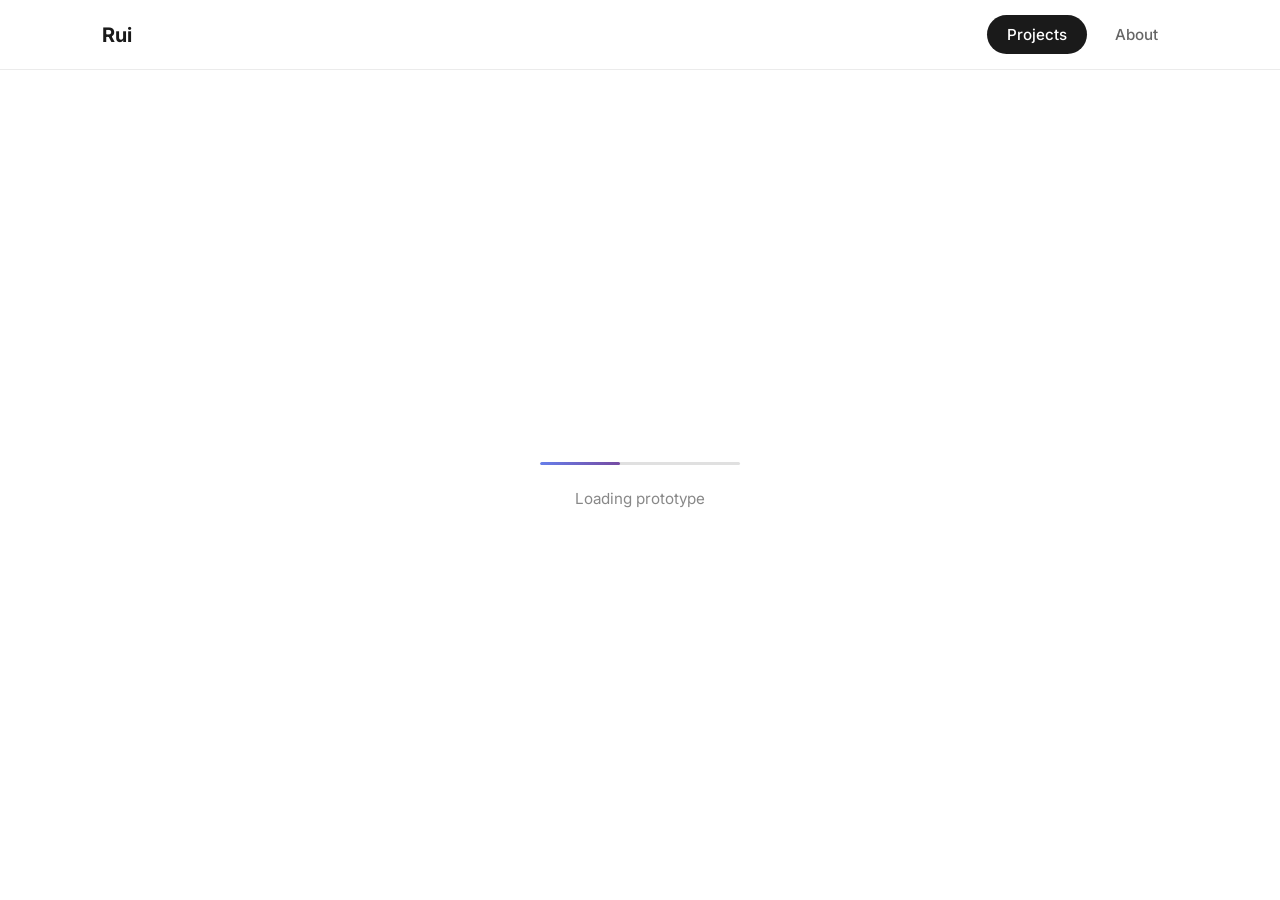
==== audience-builder/index.html @ 24d7c5f0 "Fix black block and restore progress bar on Figma pages - Set content-area to start at top: 70px (be" ====
<!DOCTYPE html>
<html lang="en">
<head>
    <meta charset="UTF-8">
    <meta name="viewport" content="width=device-width, initial-scale=1.0">
    <title>Audience Builder | Rui - Product Designer</title>
    <link rel="icon" type="image/svg+xml" href="../favicon.svg">
    <link href="https://fonts.googleapis.com/css2?family=Inter:wght@300;400;500;600;700&family=Poppins:wght@400;500;600;700&display=swap" rel="stylesheet">
    <style>
        * {
            margin: 0;
            padding: 0;
            box-sizing: border-box;
        }

        html, body {
            height: 100%;
            overflow: hidden;
            font-family: 'Inter', -apple-system, BlinkMacSystemFont, sans-serif;
            background: #f8f9fa;
        }

        /* Navigation */
        .nav {
            position: fixed;
            top: 0;
            left: 0;
            right: 0;
            height: 70px;
            display: flex;
            justify-content: space-between;
            align-items: center;
            padding: 0 8%;
            z-index: 9999;
            background: #fff;
            border-bottom: 1px solid rgba(0, 0, 0, 0.08);
        }

        .nav-logo {
            font-size: 1.25rem;
            font-weight: 700;
            color: #1a1a1a;
            text-decoration: none;
        }

        .nav-logo:hover {
            color: #667eea;
        }

        .nav-links {
            display: flex;
            gap: 8px;
        }

        .nav-link {
            font-size: 0.95rem;
            font-weight: 500;
            color: #666;
            padding: 10px 20px;
            border-radius: 24px;
            text-decoration: none;
        }

        .nav-link:hover {
            color: #667eea;
            background: rgba(102, 126, 234, 0.1);
        }

        .nav-link.active {
            color: white;
            background: #1a1a1a;
        }

        /* Main content area */
        .content-area {
            position: fixed;
            top: 70px;
            left: 0;
            right: 0;
            bottom: 0;
        }

        /* Loader */
        #loader {
            position: absolute;
            top: 0;
            left: 0;
            right: 0;
            bottom: 0;
            background: #fff;
            display: flex;
            flex-direction: column;
            align-items: center;
            justify-content: center;
            gap: 24px;
            z-index: 1000;
        }

        /* Progress bar loader */
        .progress-container {
            width: 200px;
            height: 3px;
            background: #e0e0e0;
            border-radius: 3px;
            overflow: hidden;
        }

        .progress-bar {
            width: 40%;
            height: 100%;
            background: linear-gradient(90deg, #667eea 0%, #764ba2 100%);
            border-radius: 3px;
            animation: progressMove 1.5s ease-in-out infinite;
        }

        @keyframes progressMove {
            0% {
                transform: translateX(-100%);
            }
            50% {
                transform: translateX(150%);
            }
            100% {
                transform: translateX(400%);
            }
        }

        .loader-text {
            font-size: 0.95rem;
            color: #888;
            font-weight: 400;
        }

        /* Iframe - positioned from top to show through glass nav */
        #figmaFrame {
            position: relative;
            width: 100%;
            height: calc(100% + 150px);
            border: none;
            display: none;
            z-index: 1;
        }

        .content-area {
            overflow: hidden;
        }

        #figmaFrame.loaded {
            display: block;
        }
    </style>
</head>
<body>

    <nav class="nav">
        <a href="../" class="nav-logo">Rui</a>
        <div class="nav-links">
            <a href="../#projects" class="nav-link active">Projects</a>
            <a href="../about.html" class="nav-link">About</a>
        </div>
    </nav>

    <div class="content-area">
        <div id="loader">
            <div class="progress-container">
                <div class="progress-bar"></div>
            </div>
            <p class="loader-text">Loading prototype</p>
        </div>
        <iframe
            id="figmaFrame"
            src="https://www.figma.com/embed?embed_host=share&url=https%3A%2F%2Fwww.figma.com%2Fproto%2FBpvuWFHbCrGnnuUQVpnoPl%2FRui-s-projects%3Fpage-id%3D0%253A1%26node-id%3D1-1067%26viewport%3D265%252C211%252C0.35%26t%3DU31zxR1IPv5orQoc-1%26scaling%3Dscale-down-width%26content-scaling%3Dfixed%26hide-ui%3D1"
            allowfullscreen>
        </iframe>
    </div>

    <script>
        var iframe = document.getElementById('figmaFrame');
        var loader = document.getElementById('loader');
        var loaderText = document.querySelector('.loader-text');

        // Show iframe immediately (behind loader) so it can load
        iframe.style.display = 'block';
        iframe.style.opacity = '0';

        iframe.onload = function() {
            console.log('Figma iframe loaded');
            setTimeout(function() {
                loader.style.display = 'none';
                iframe.style.opacity = '1';
            }, 2000);
        };

        // Fallback: if not loaded after 15 seconds, show anyway
        setTimeout(function() {
            if (loader.style.display !== 'none') {
                loaderText.textContent = 'Still loading...';
            }
        }, 5000);

        setTimeout(function() {
            if (loader.style.display !== 'none') {
                console.log('Fallback: showing iframe after timeout');
                loader.style.display = 'none';
                iframe.style.opacity = '1';
            }
        }, 15000);
    </script>

</body>
</html>
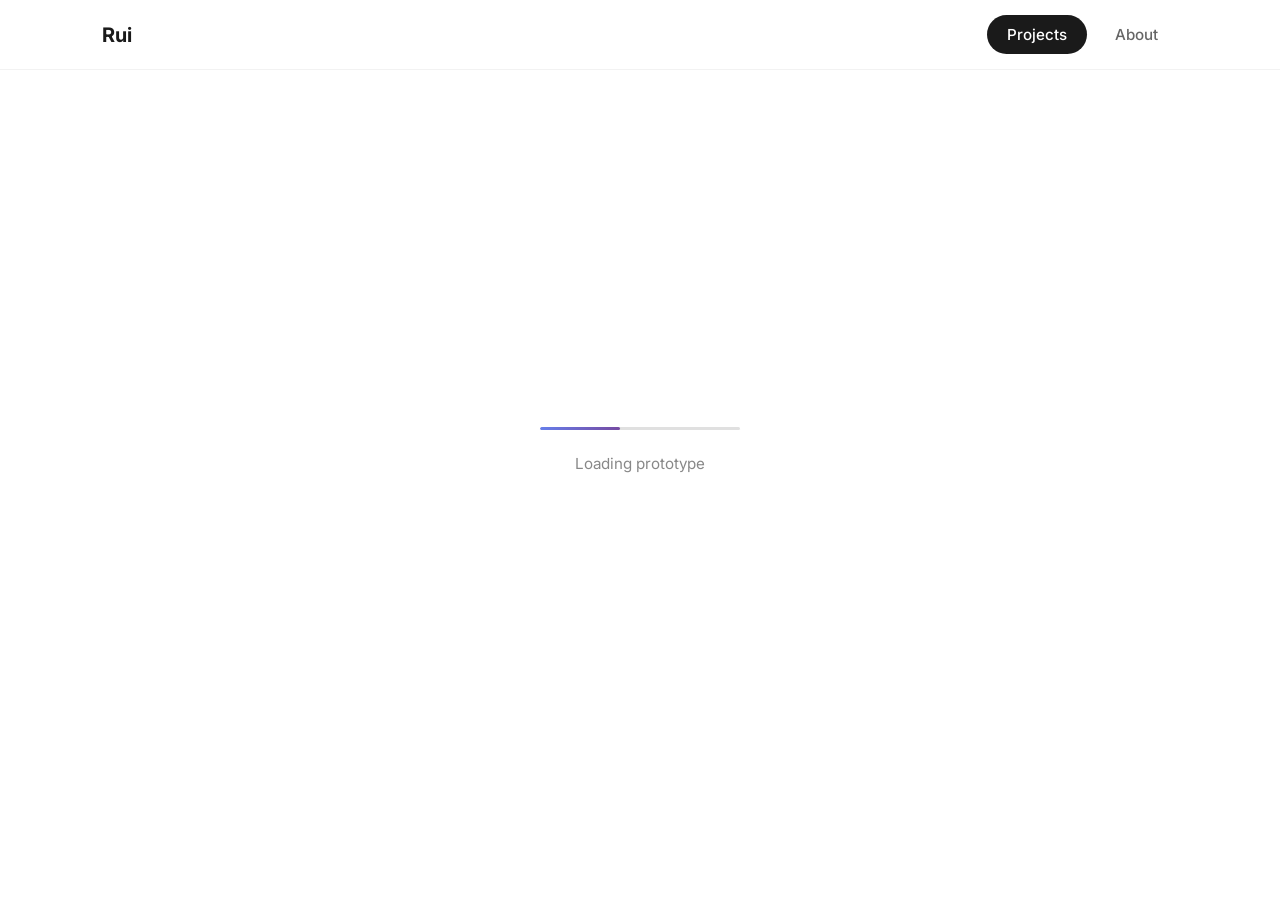
==== commit d1d03708: "Add Apple-style glass effect to Figma embed pages" ====
--- a/audience-builder/index.html
+++ b/audience-builder/index.html
@@ -32,8 +32,10 @@
             align-items: center;
             padding: 0 8%;
             z-index: 9999;
-            background: #fff;
-            border-bottom: 1px solid rgba(0, 0, 0, 0.08);
+            background: rgba(255, 255, 255, 0.72);
+            backdrop-filter: blur(40px) saturate(200%);
+            -webkit-backdrop-filter: blur(40px) saturate(200%);
+            border-bottom: 1px solid rgba(0, 0, 0, 0.05);
         }
 
         .nav-logo {
@@ -74,10 +76,11 @@
         /* Main content area */
         .content-area {
             position: fixed;
-            top: 70px;
+            top: 0;
             left: 0;
             right: 0;
             bottom: 0;
+            padding-top: 70px;
         }
 
         /* Loader */
@@ -131,11 +134,13 @@
             font-weight: 400;
         }
 
-        /* Iframe - positioned from top to show through glass nav */
+        /* Iframe - positioned to extend behind glass nav */
         #figmaFrame {
-            position: relative;
+            position: absolute;
+            top: -70px;
+            left: 0;
             width: 100%;
-            height: calc(100% + 150px);
+            height: calc(100% + 70px);
             border: none;
             display: none;
             z-index: 1;
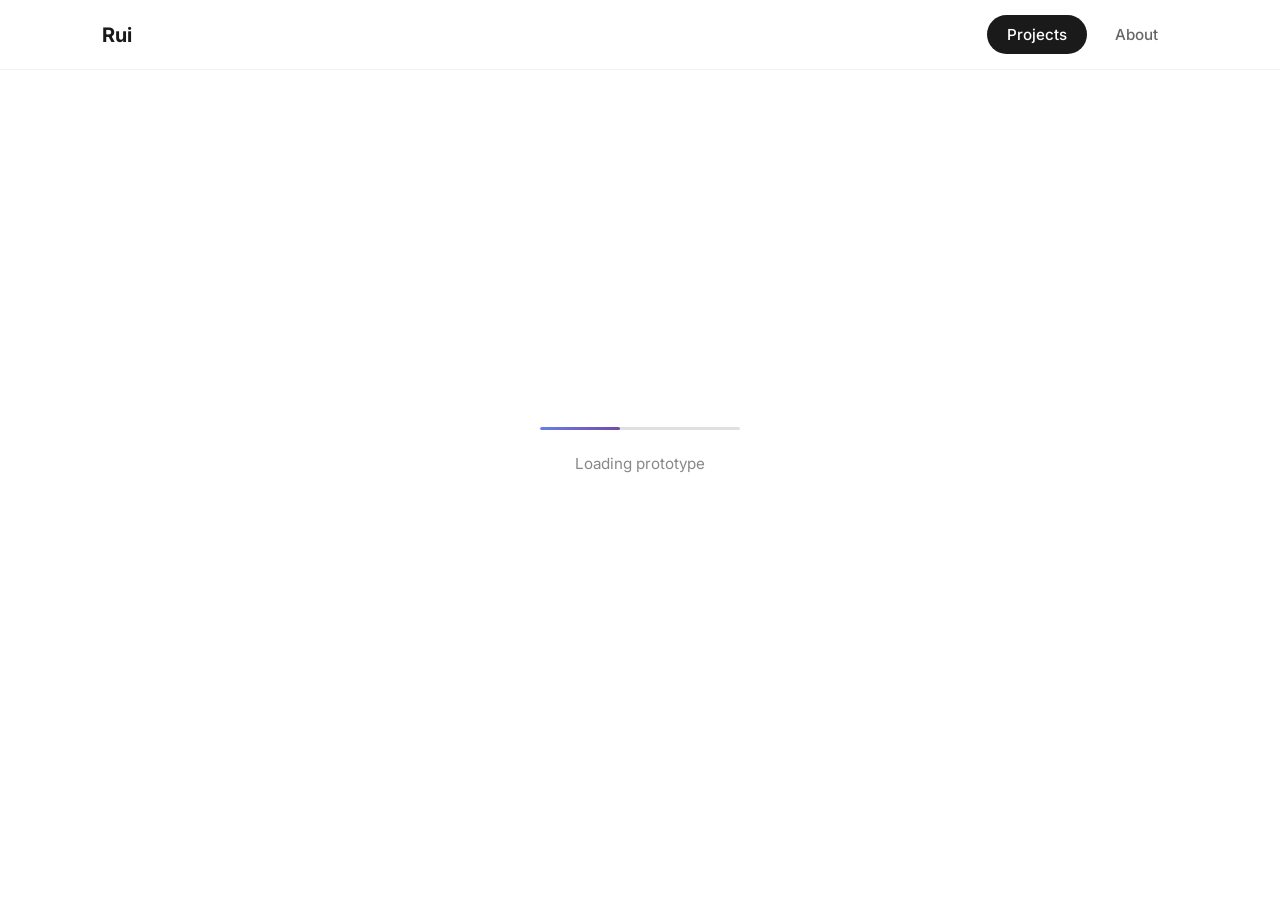
==== commit 86842ab2: "Add Google Analytics 4 tracking to all pages Added GA4 tracking code (G-1XLJQKQ6T3) to track page vi" ====
--- a/audience-builder/index.html
+++ b/audience-builder/index.html
@@ -1,6 +1,14 @@
 <!DOCTYPE html>
 <html lang="en">
 <head>
+    <!-- Google tag (gtag.js) -->
+    <script async src="https://www.googletagmanager.com/gtag/js?id=G-1XLJQKQ6T3"></script>
+    <script>
+      window.dataLayer = window.dataLayer || [];
+      function gtag(){dataLayer.push(arguments);}
+      gtag('js', new Date());
+      gtag('config', 'G-1XLJQKQ6T3');
+    </script>
     <meta charset="UTF-8">
     <meta name="viewport" content="width=device-width, initial-scale=1.0">
     <title>Audience Builder | Rui - Product Designer</title>
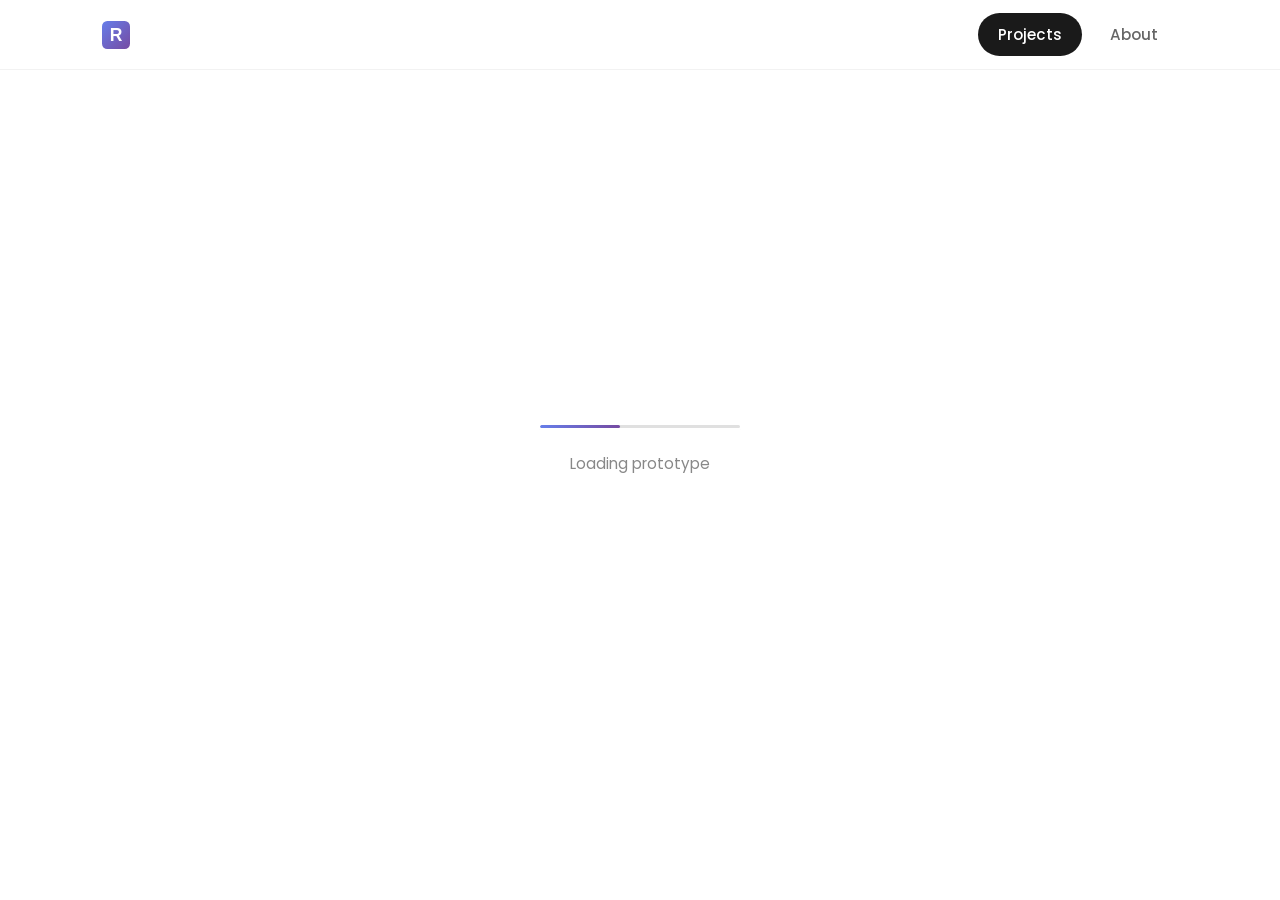
==== commit 8b42804f: "Include remaining modified files in deployment Co-Authored-By: Claude Sonnet 4.6 <noreply@anthropic." ====
--- a/audience-builder/index.html
+++ b/audience-builder/index.html
@@ -13,7 +13,7 @@
     <meta name="viewport" content="width=device-width, initial-scale=1.0">
     <title>Audience Builder | Rui - Product Designer</title>
     <link rel="icon" type="image/svg+xml" href="../favicon.svg">
-    <link href="https://fonts.googleapis.com/css2?family=Inter:wght@300;400;500;600;700&family=Poppins:wght@400;500;600;700&display=swap" rel="stylesheet">
+    <link href="https://fonts.googleapis.com/css2?family=Poppins:wght@300;400;500;600;700&display=swap" rel="stylesheet">
     <style>
         * {
             margin: 0;
@@ -21,14 +21,18 @@
             box-sizing: border-box;
         }
 
-        html, body {
+        html {
             height: 100%;
-            overflow: hidden;
-            font-family: 'Inter', -apple-system, BlinkMacSystemFont, sans-serif;
-            background: #f8f9fa;
-        }
-
-        /* Navigation */
+        }
+
+        body {
+            min-height: 100%;
+            overflow-x: hidden;
+            font-family: 'Poppins', -apple-system, BlinkMacSystemFont, sans-serif;
+            background: #333;
+        }
+
+        /* Navigation - Always glass effect */
         .nav {
             position: fixed;
             top: 0;
@@ -51,6 +55,7 @@
             font-weight: 700;
             color: #1a1a1a;
             text-decoration: none;
+            transition: color 0.3s ease;
         }
 
         .nav-logo:hover {
@@ -69,6 +74,7 @@
             padding: 10px 20px;
             border-radius: 24px;
             text-decoration: none;
+            transition: all 0.3s ease;
         }
 
         .nav-link:hover {
@@ -89,6 +95,7 @@
             right: 0;
             bottom: 0;
             padding-top: 70px;
+            overflow: hidden;
         }
 
         /* Loader */
@@ -142,31 +149,29 @@
             font-weight: 400;
         }
 
-        /* Iframe - positioned to extend behind glass nav */
+        /* Iframe - positioned below nav, extended to crop white space */
         #figmaFrame {
             position: absolute;
-            top: -70px;
+            top: 0;
             left: 0;
             width: 100%;
-            height: calc(100% + 70px);
+            height: calc(100% + 60px);
             border: none;
             display: none;
             z-index: 1;
         }
 
-        .content-area {
-            overflow: hidden;
-        }
-
         #figmaFrame.loaded {
             display: block;
         }
+
+
     </style>
 </head>
 <body>
 
     <nav class="nav">
-        <a href="../" class="nav-logo">Rui</a>
+        <a href="../" class="nav-logo"><img src="../favicon.svg" alt="Rui" style="height: 28px; width: auto; display: block;"></a>
         <div class="nav-links">
             <a href="../#projects" class="nav-link active">Projects</a>
             <a href="../about.html" class="nav-link">About</a>
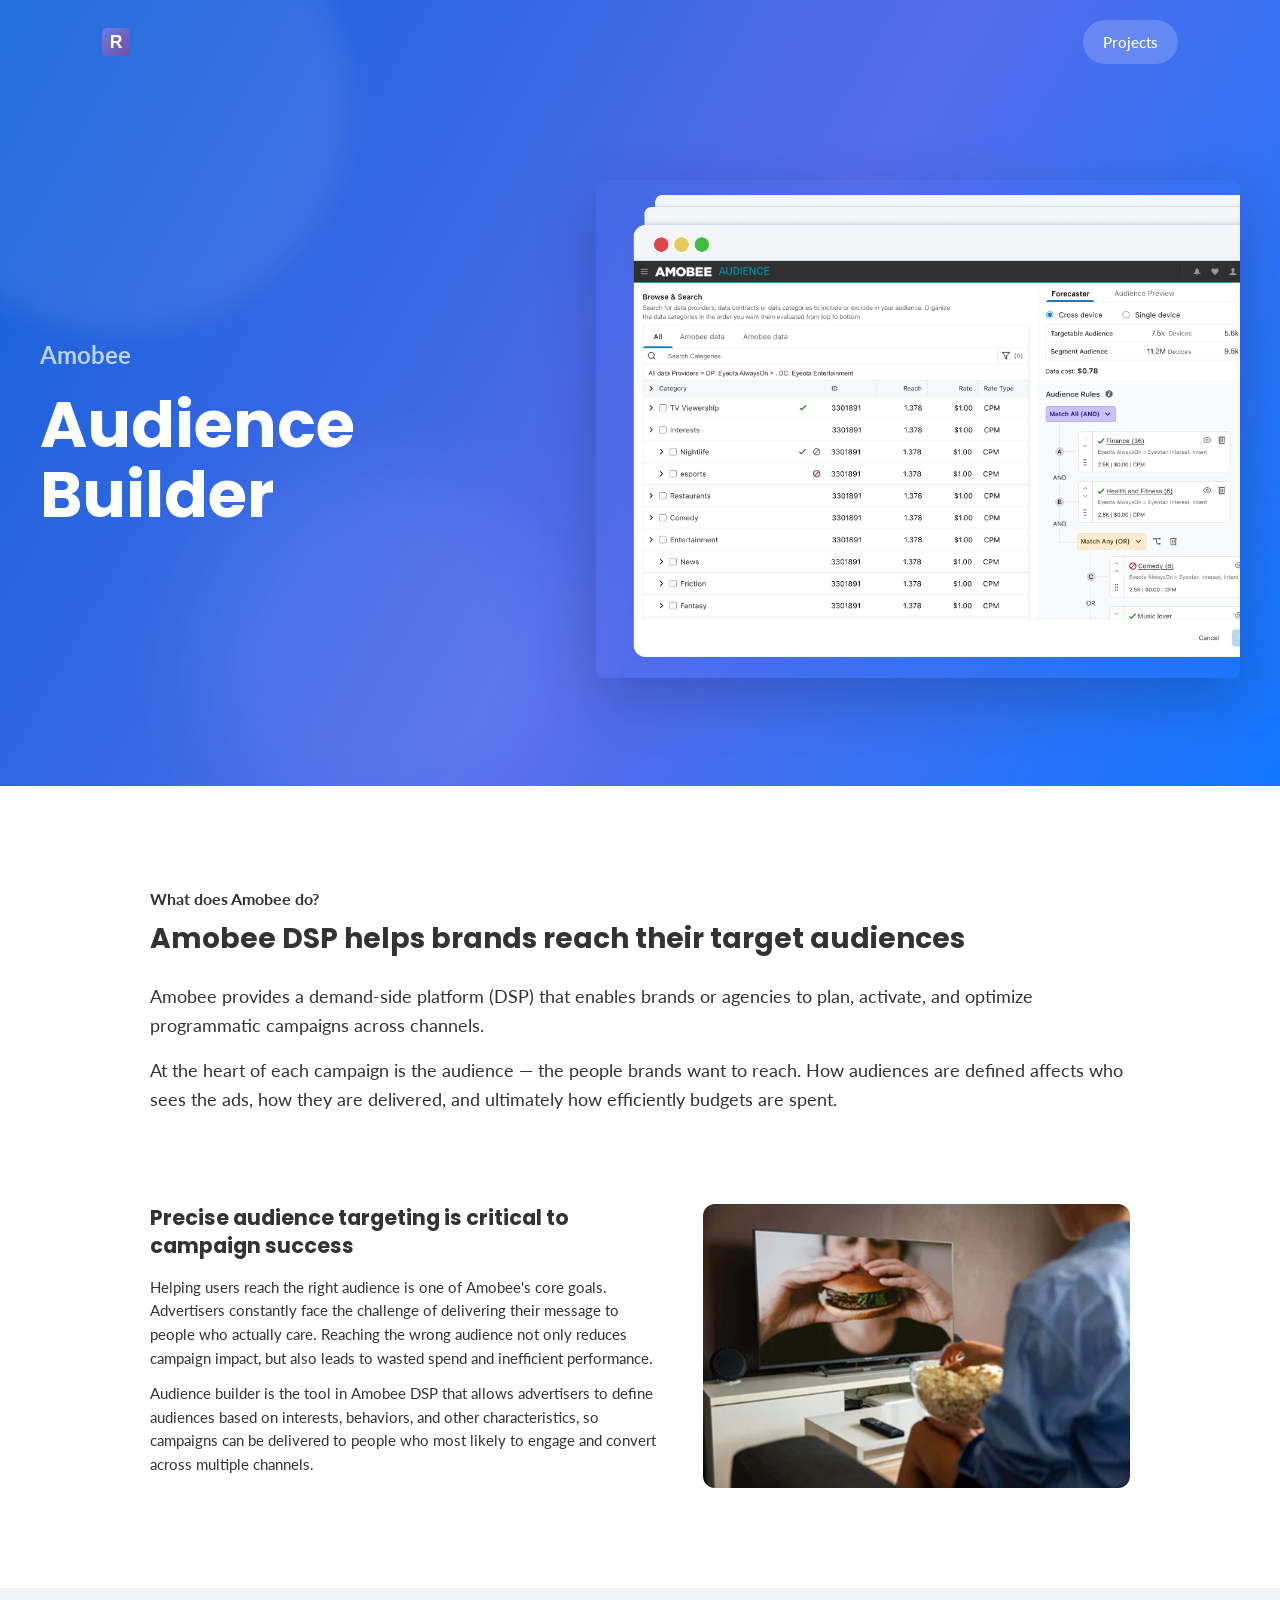
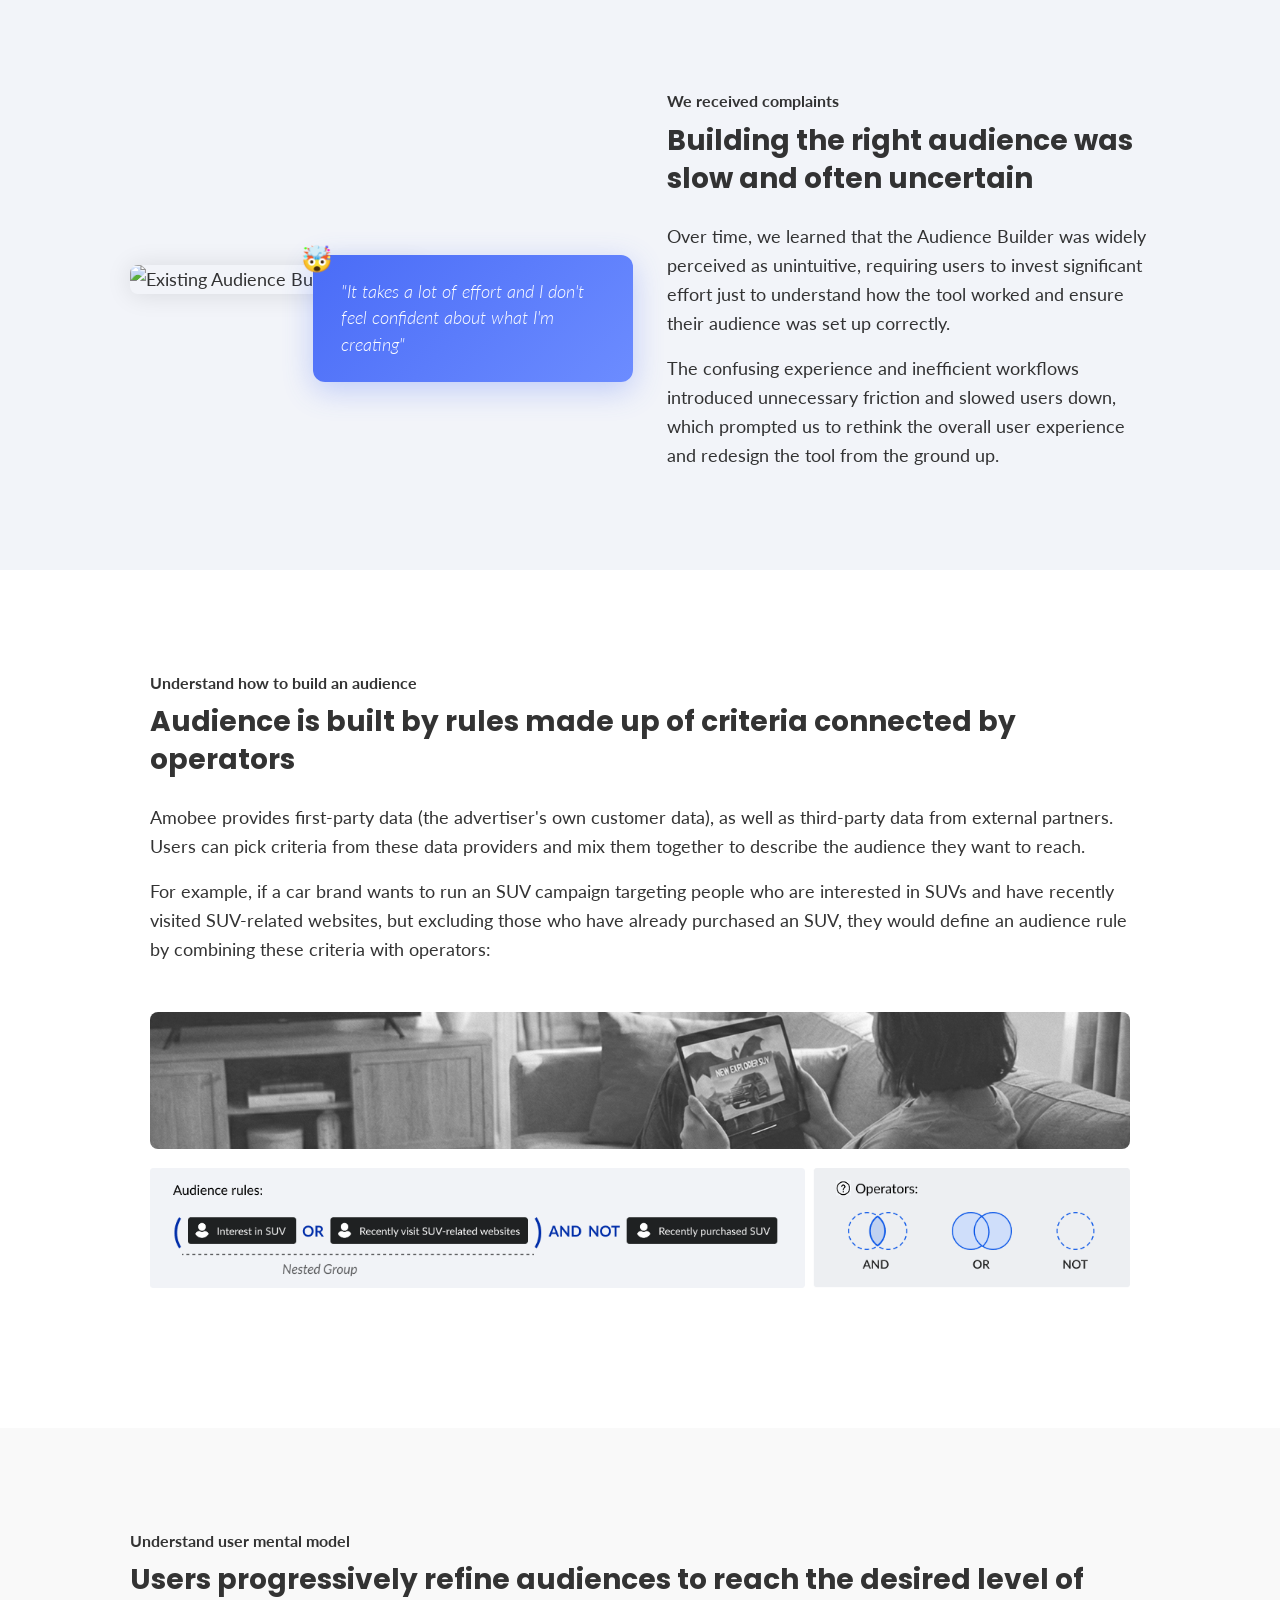
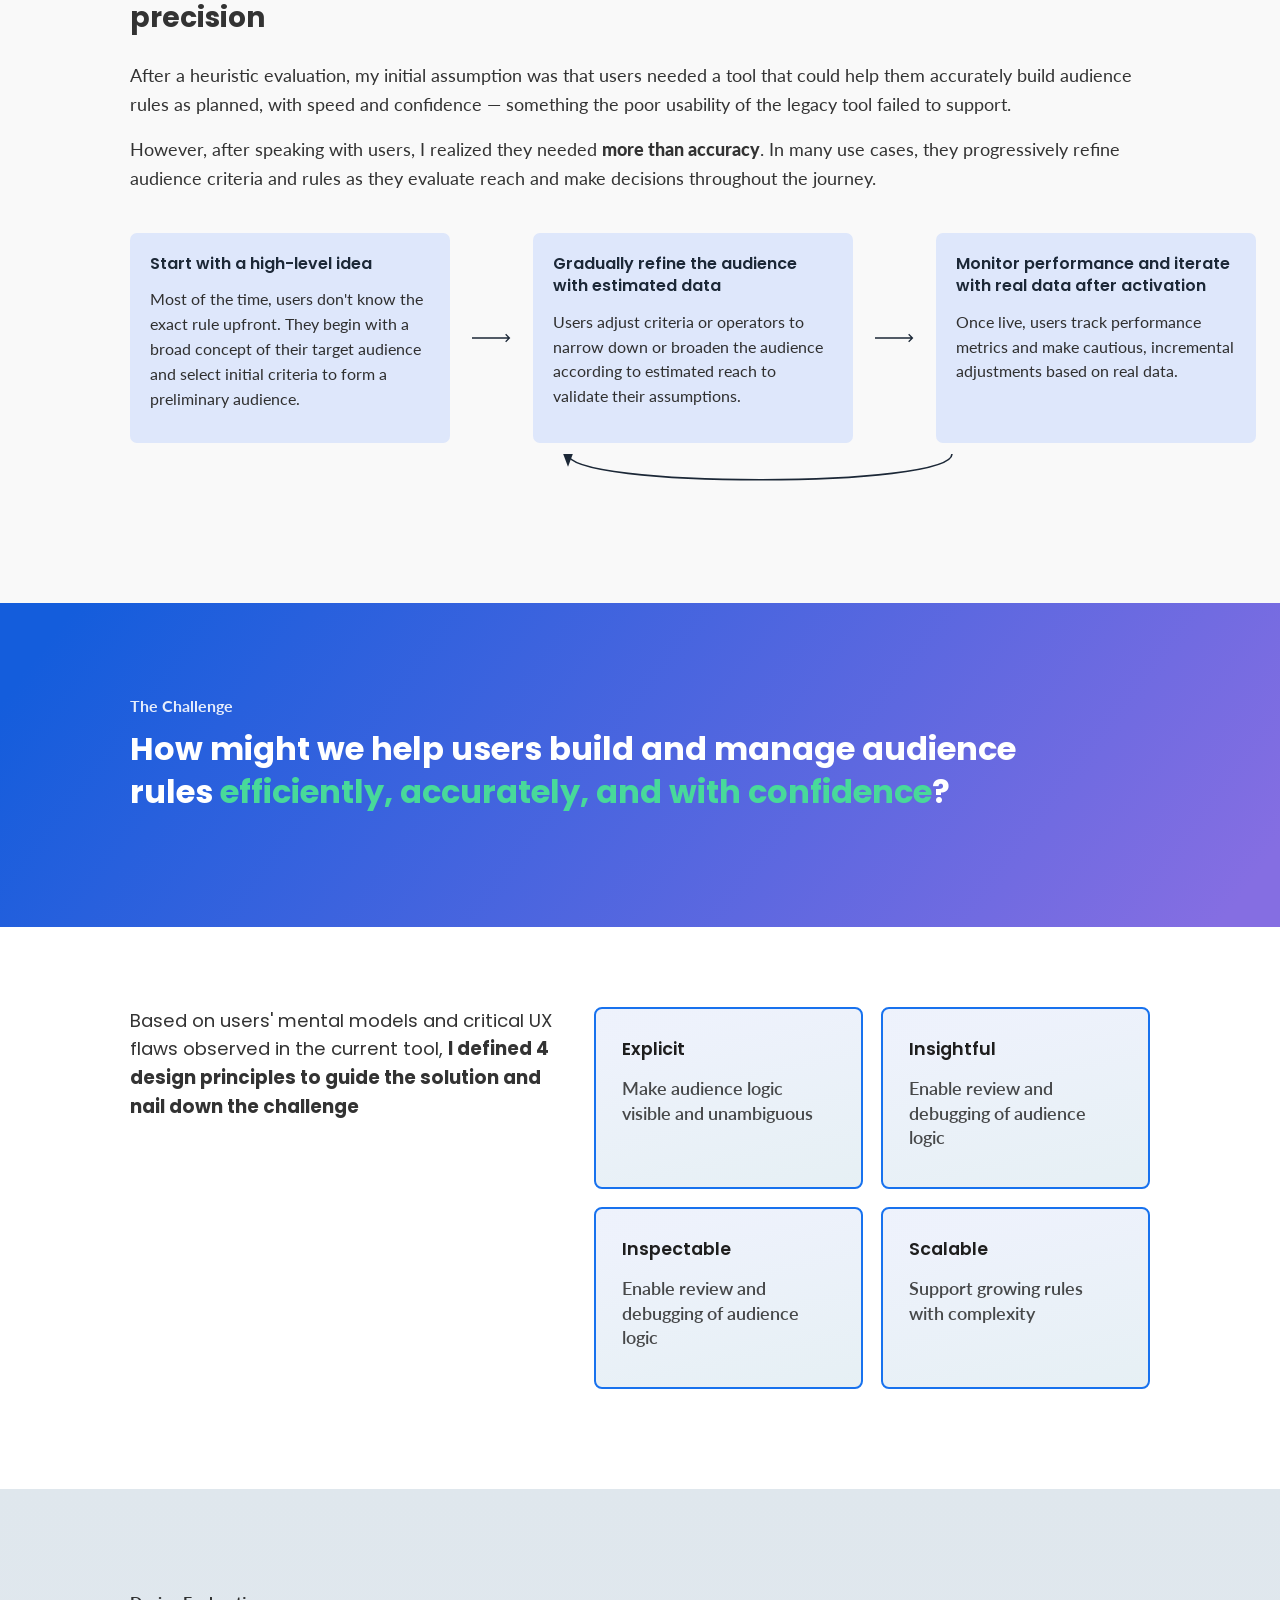
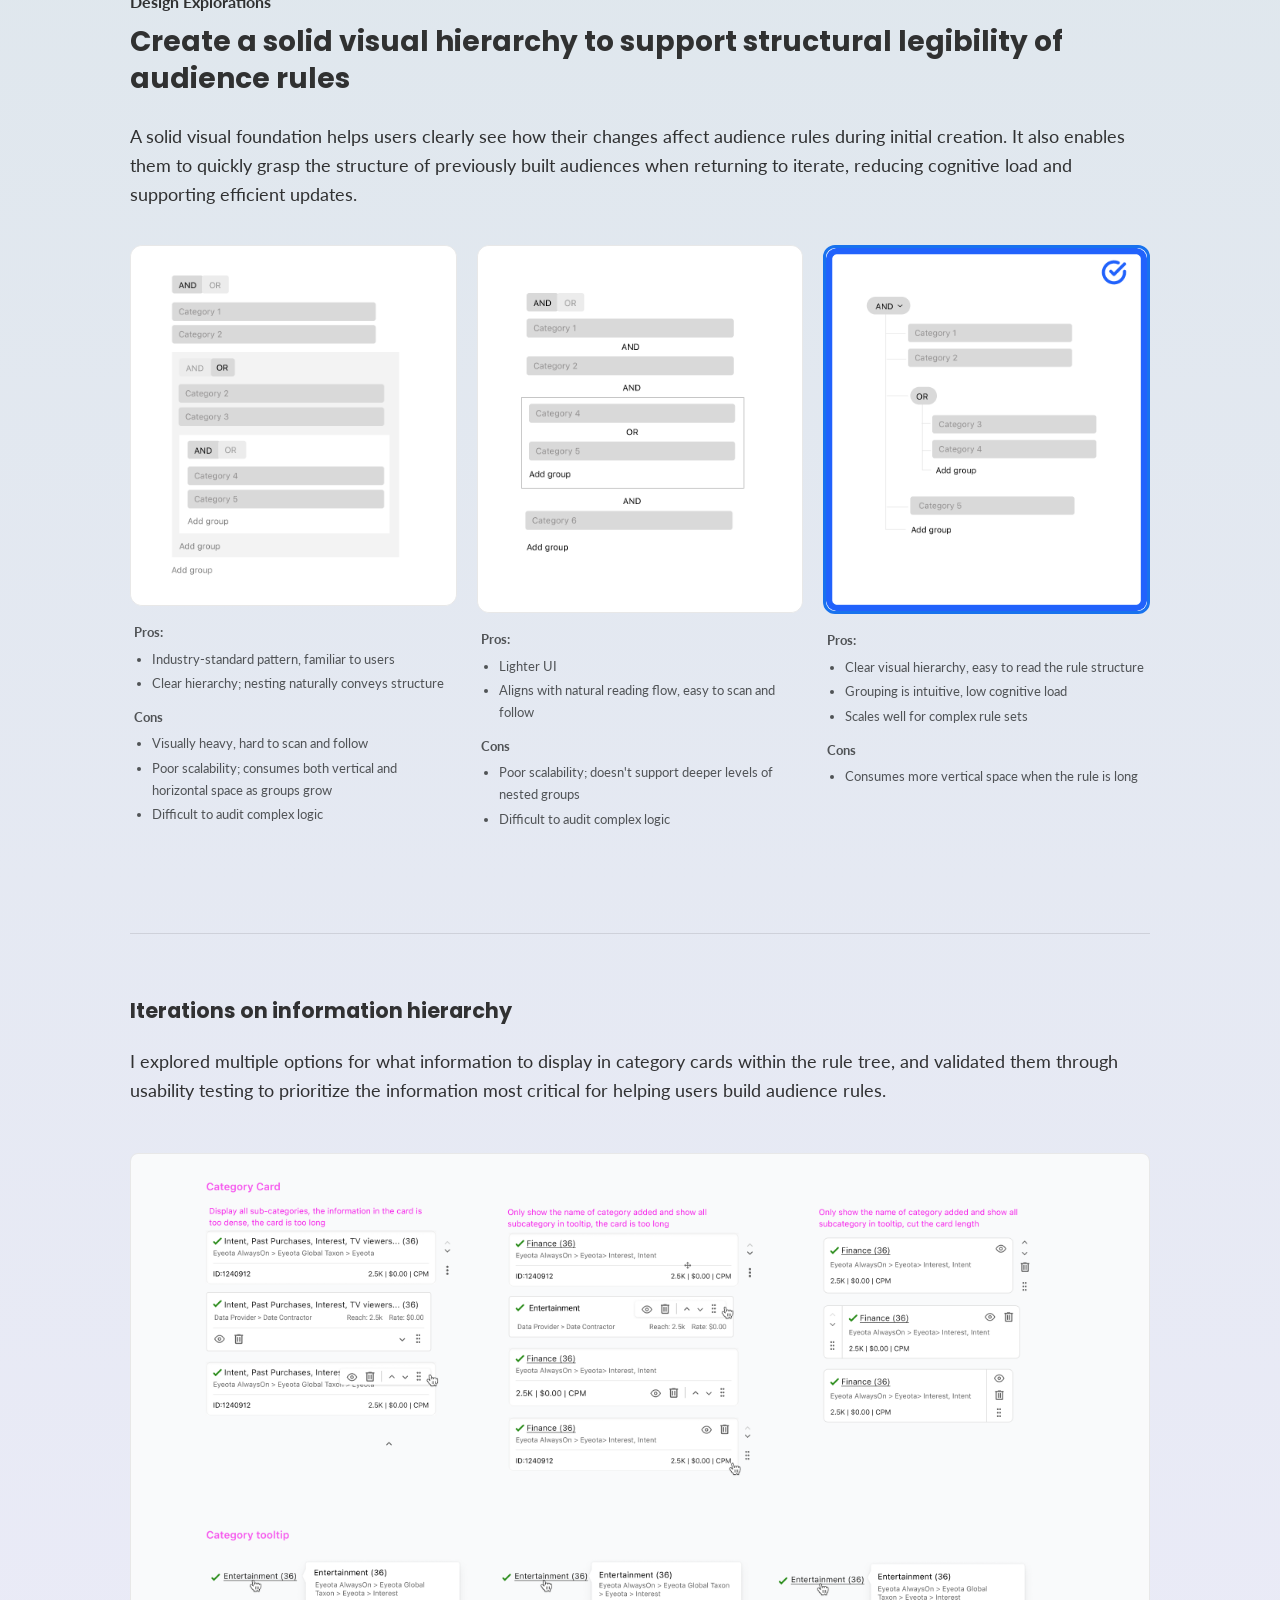
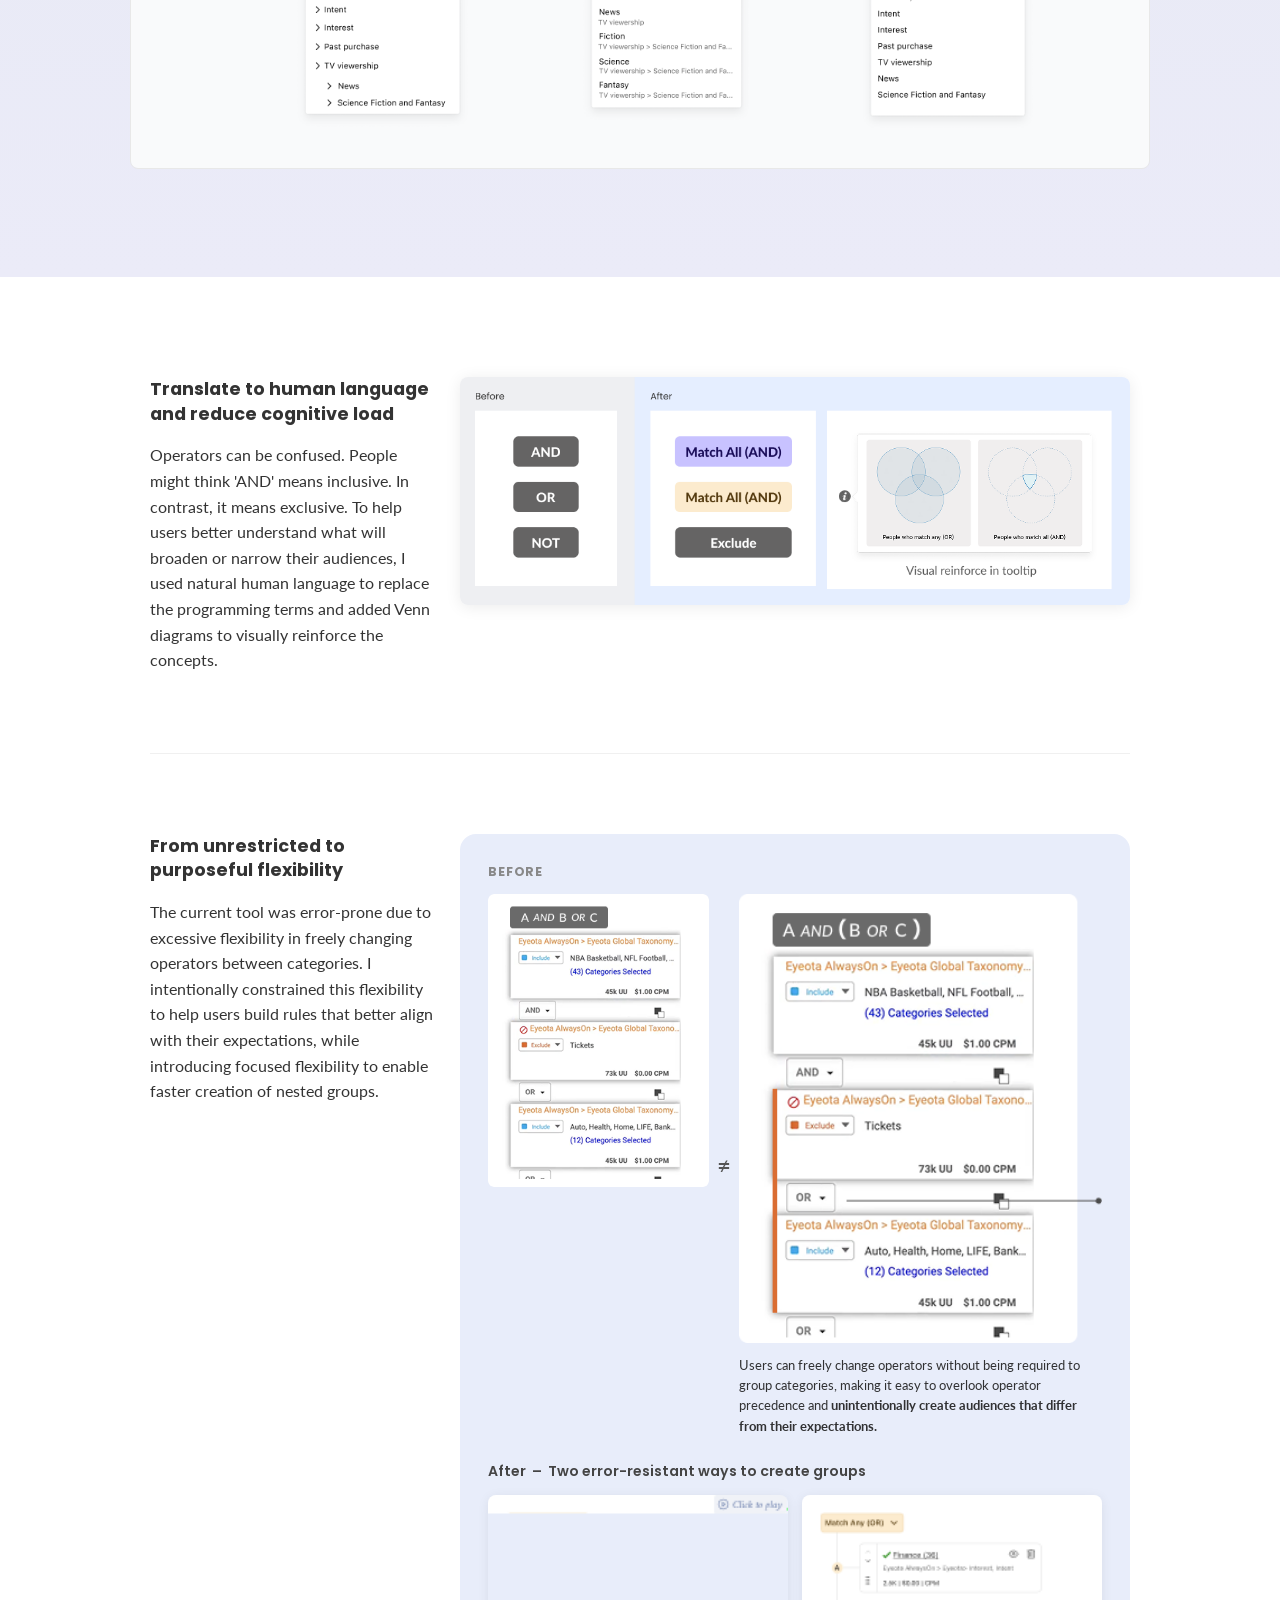
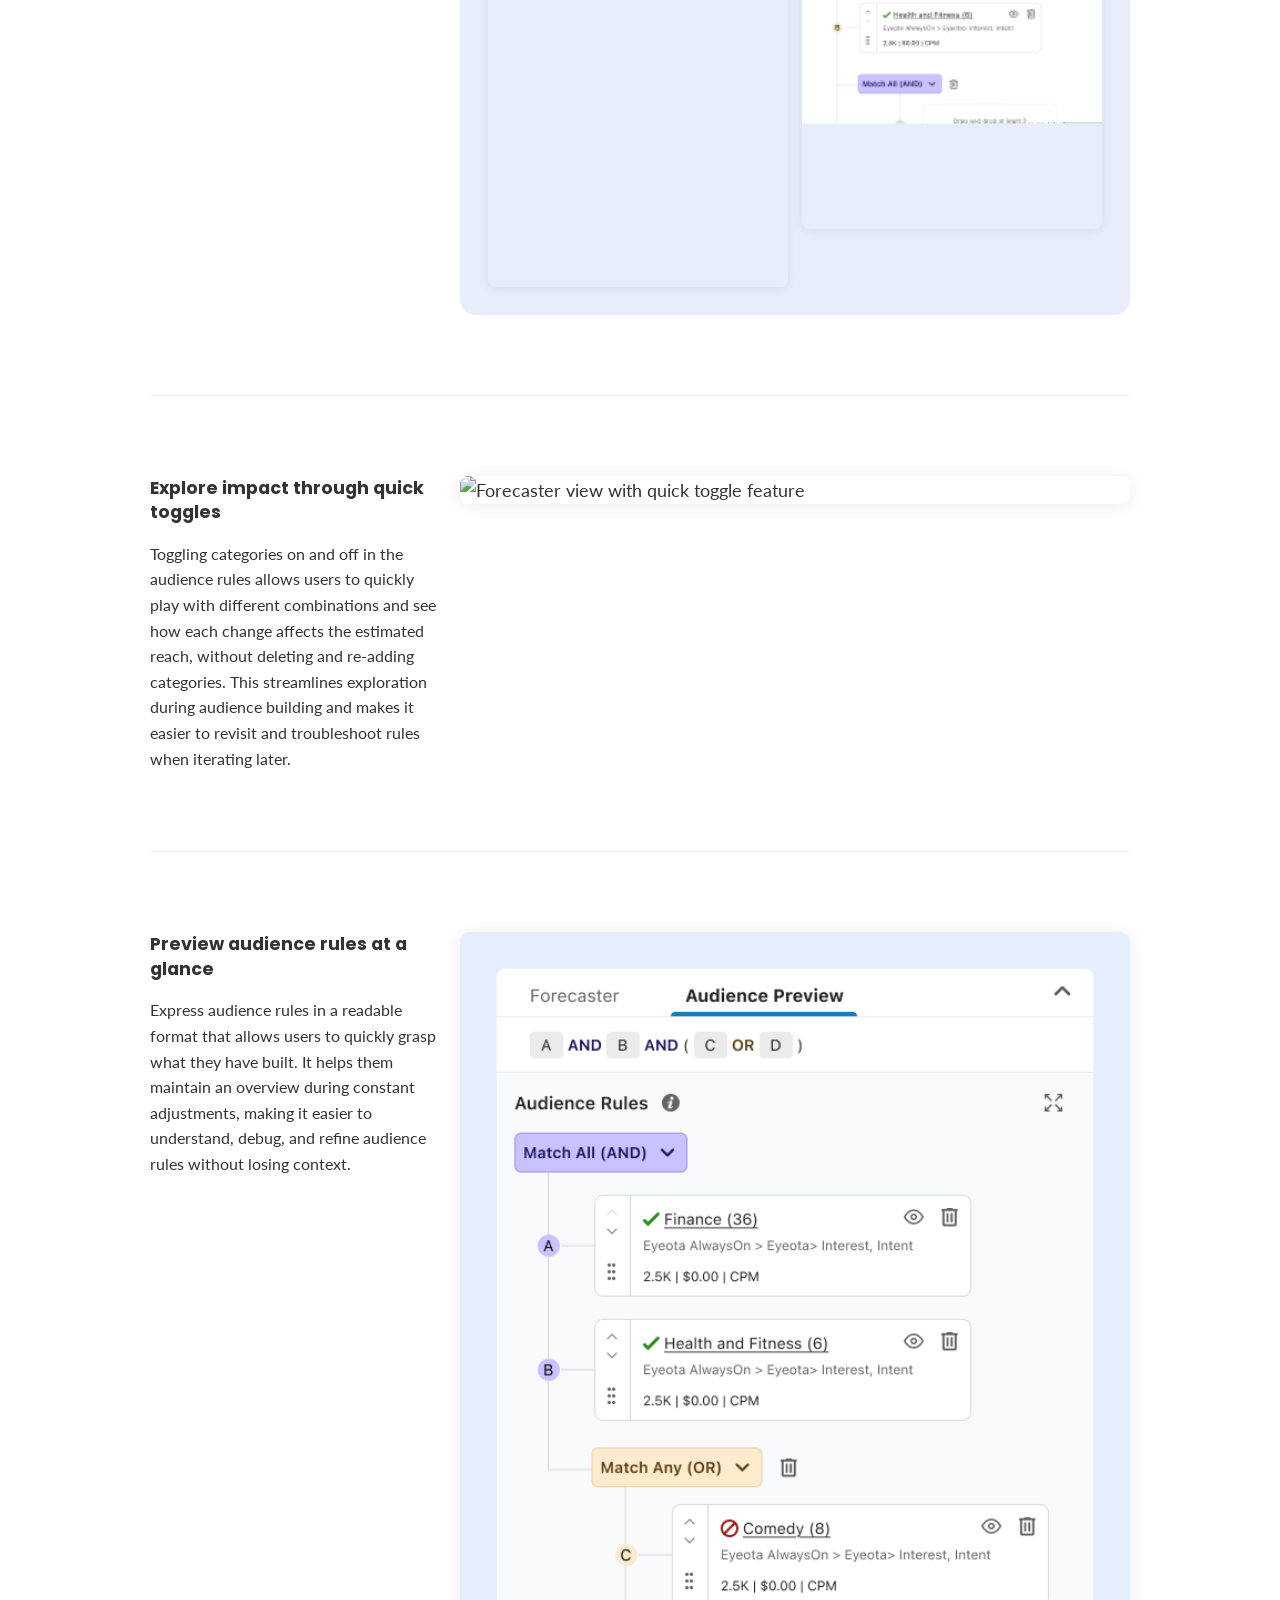
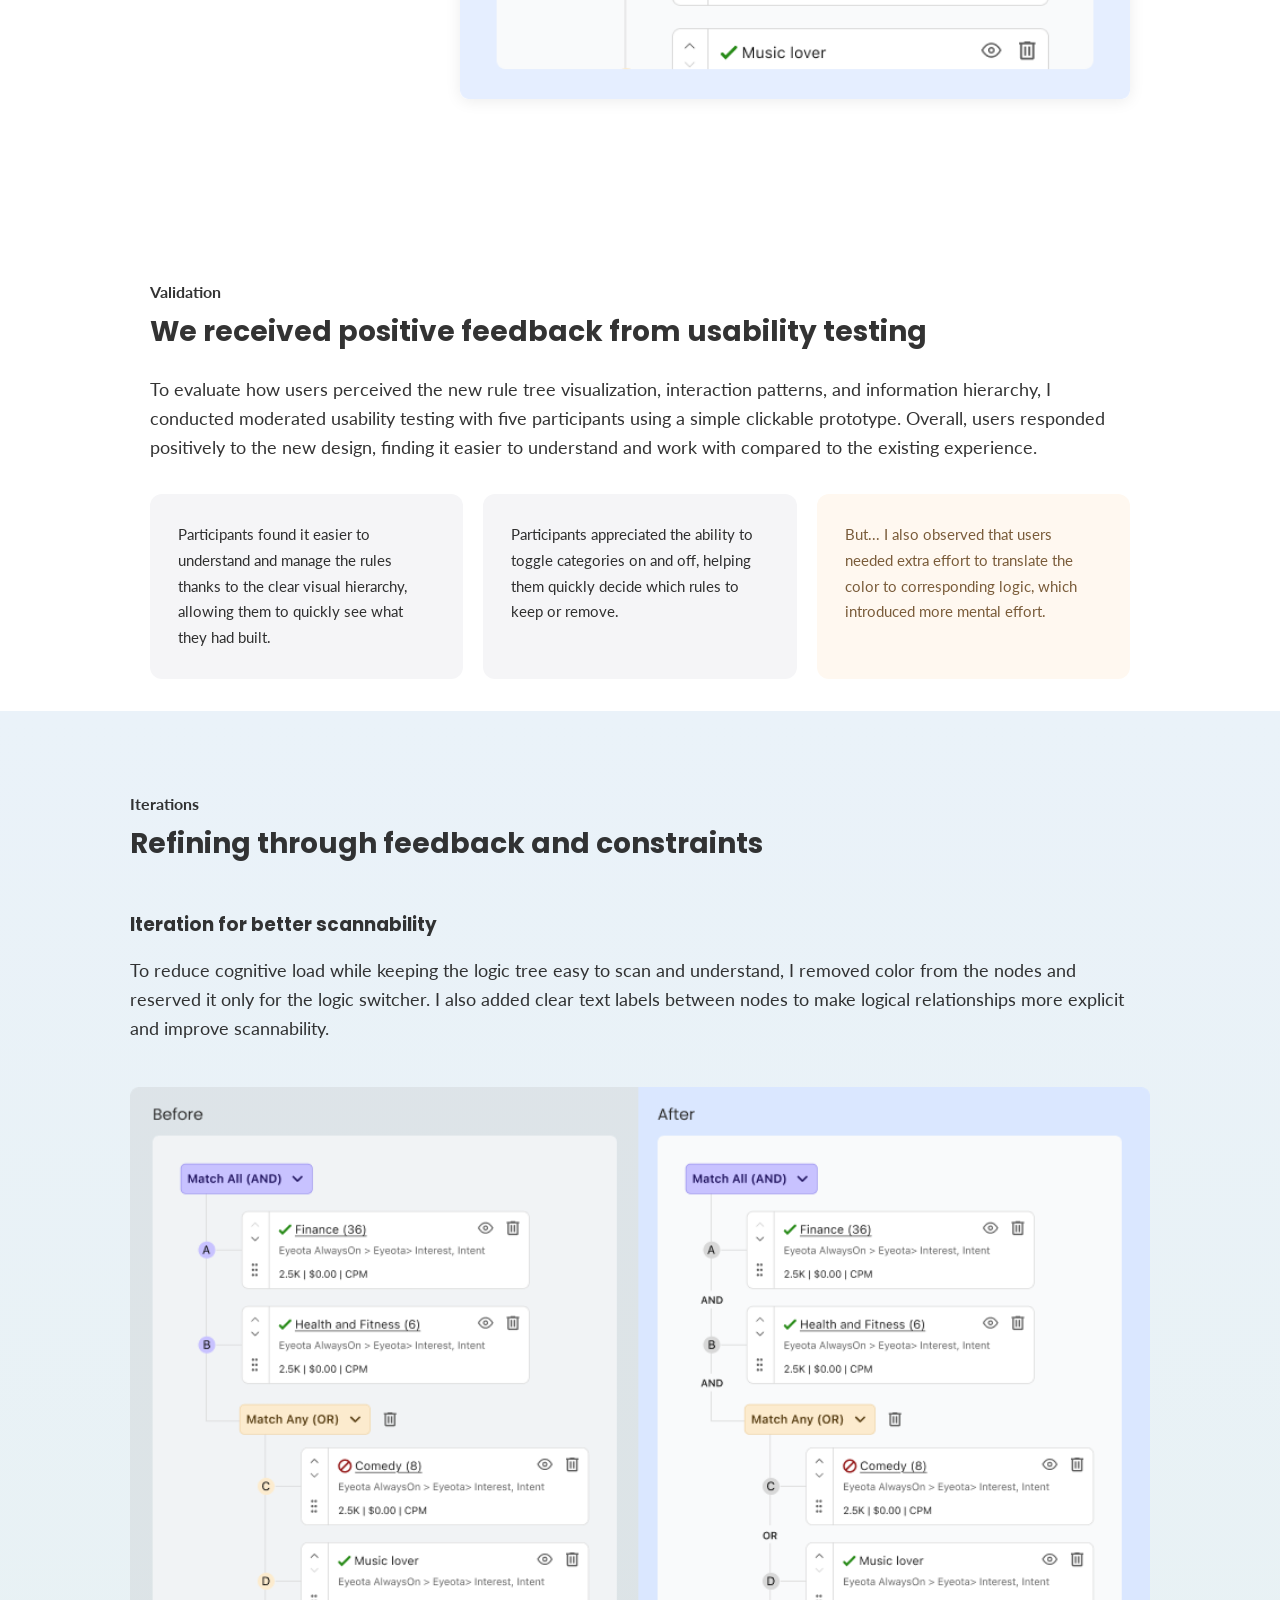
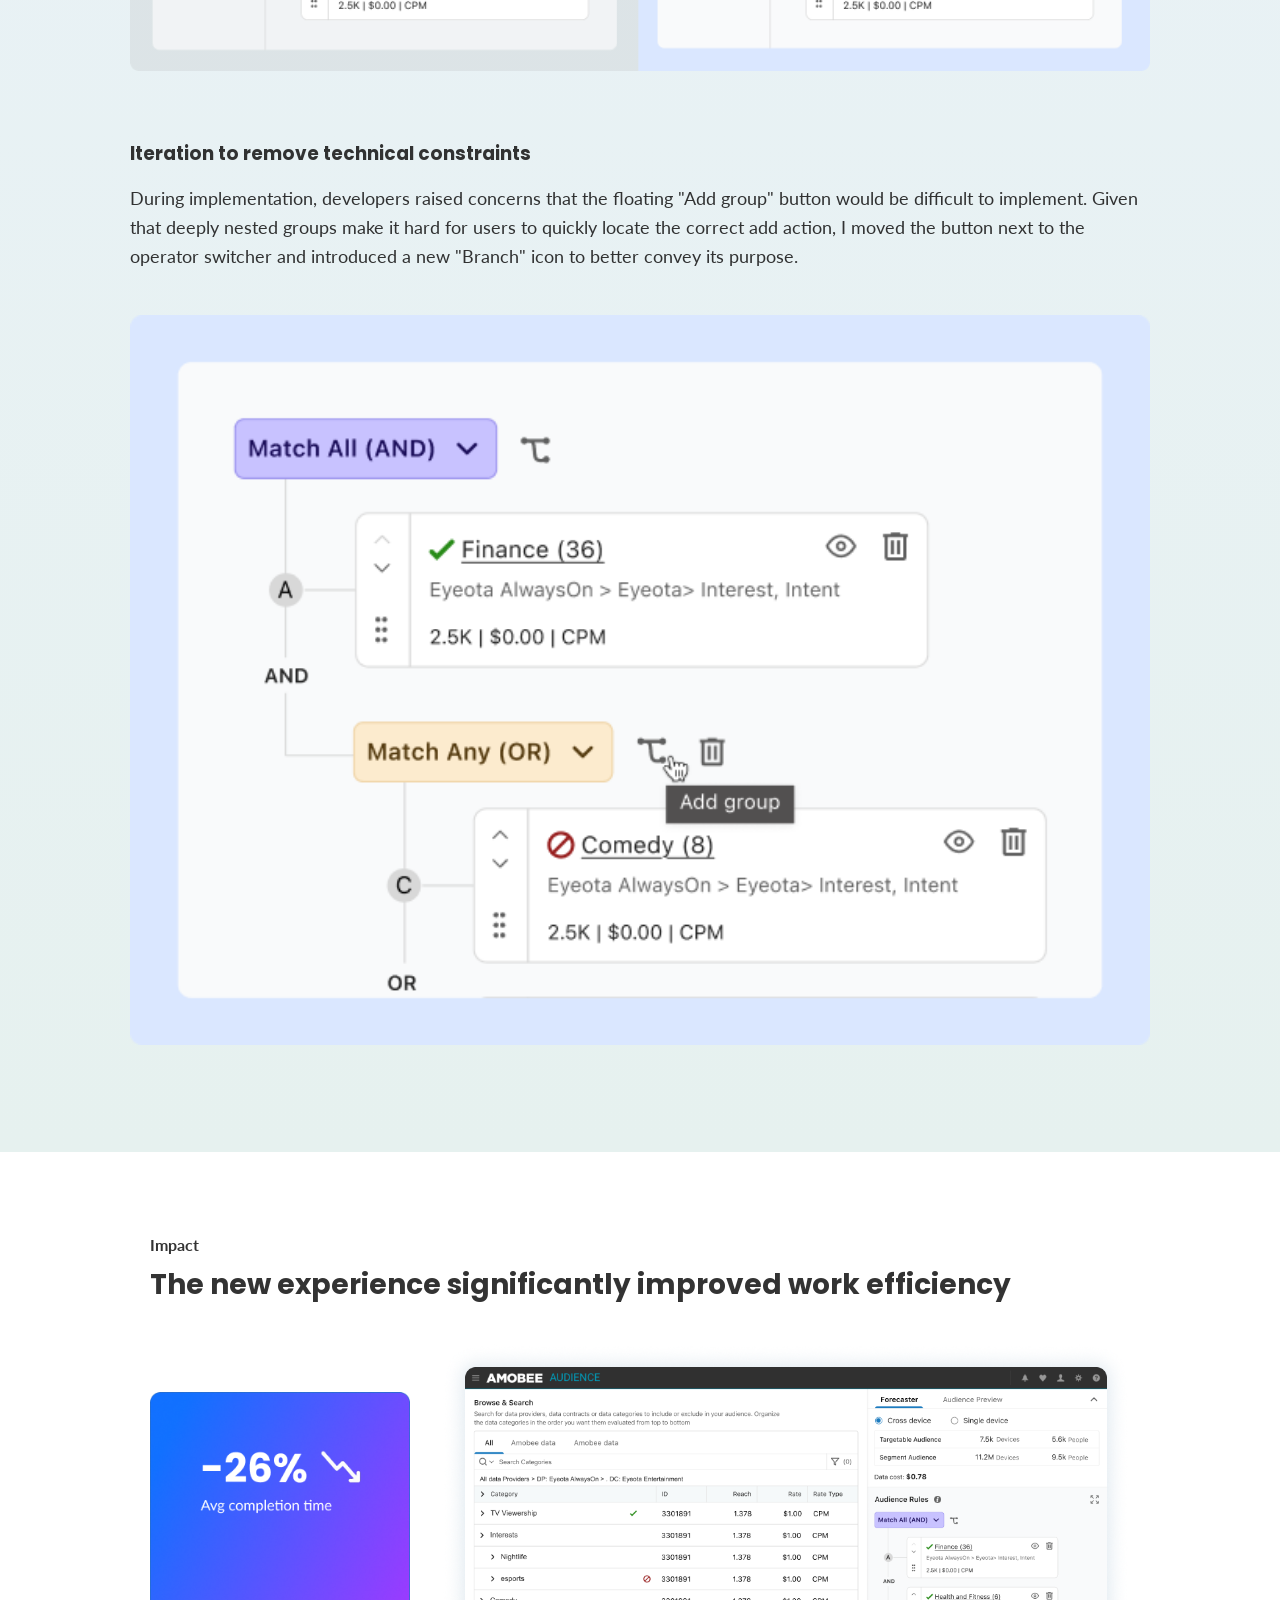
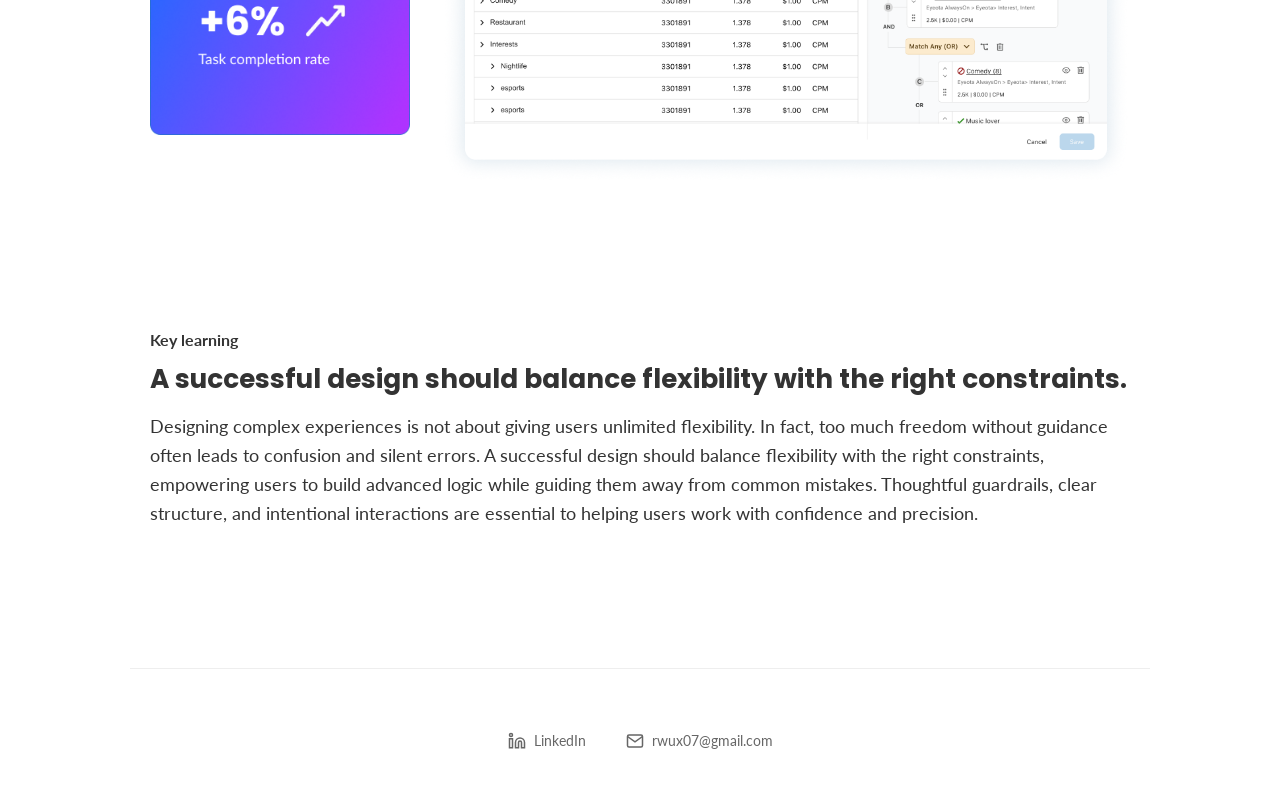
==== commit b3c17f88: "Update Audience Builder case study layout and visuals - Redesign iterations section: full-width grad" ====
--- a/audience-builder/index.html
+++ b/audience-builder/index.html
@@ -13,217 +13,1015 @@
     <meta name="viewport" content="width=device-width, initial-scale=1.0">
     <title>Audience Builder | Rui - Product Designer</title>
     <link rel="icon" type="image/svg+xml" href="../favicon.svg">
-    <link href="https://fonts.googleapis.com/css2?family=Poppins:wght@300;400;500;600;700&display=swap" rel="stylesheet">
+    <link href="https://fonts.googleapis.com/css2?family=Poppins:wght@300;400;500;600;700&family=Lato:ital,wght@0,300;0,400;0,700;0,900;1,300;1,400&display=swap" rel="stylesheet">
     <style>
-        * {
-            margin: 0;
-            padding: 0;
-            box-sizing: border-box;
-        }
-
-        html {
-            height: 100%;
-        }
+        :root {
+            --text-color: rgba(26,26,26,0.89);
+            --text-secondary: #2f2f2f;
+            --text-light: #999;
+            --accent-color: #1872ee;
+            --accent-bg: #dee7fb;
+            --max-width: 1060px;
+        }
+
+        * { margin: 0; padding: 0; box-sizing: border-box; }
 
         body {
-            min-height: 100%;
-            overflow-x: hidden;
-            font-family: 'Poppins', -apple-system, BlinkMacSystemFont, sans-serif;
-            background: #333;
-        }
-
-        /* Navigation - Always glass effect */
+            font-family: 'Lato', -apple-system, BlinkMacSystemFont, sans-serif;
+            line-height: 1.6;
+            color: var(--text-color);
+            background: #fff;
+            font-size: 18px;
+        }
+
+        /* Nav */
         .nav {
             position: fixed;
-            top: 0;
-            left: 0;
-            right: 0;
-            height: 70px;
+            top: 0; left: 0; right: 0;
             display: flex;
             justify-content: space-between;
             align-items: center;
-            padding: 0 8%;
+            padding: 20px 8%;
             z-index: 9999;
-            background: rgba(255, 255, 255, 0.72);
+            transition: all 0.3s ease;
+        }
+        .nav.scrolled {
+            background: rgba(255,255,255,0.72);
             backdrop-filter: blur(40px) saturate(200%);
             -webkit-backdrop-filter: blur(40px) saturate(200%);
-            border-bottom: 1px solid rgba(0, 0, 0, 0.05);
-        }
-
-        .nav-logo {
-            font-size: 1.25rem;
+            border-bottom: 1px solid rgba(0,0,0,0.05);
+        }
+        .nav-logo { text-decoration: none; }
+        .nav-links { display: flex; gap: 8px; }
+        .nav-link {
+            font-size: 0.95rem; font-weight: 500; color: rgba(255,255,255,0.7);
+            padding: 10px 20px; border-radius: 24px; text-decoration: none;
+            transition: all 0.3s ease;
+        }
+        .nav.scrolled .nav-link { color: #666; }
+        .nav-link:hover { color: white; background: rgba(255,255,255,0.12); }
+        .nav.scrolled .nav-link:hover { color: var(--accent-color); background: rgba(74,108,247,0.08); }
+        .nav-link.active { color: white; background: rgba(255,255,255,0.18); }
+        .nav.scrolled .nav-link.active { color: white; background: var(--text-color); }
+
+        /* Layout */
+        .container { max-width: var(--max-width); margin: 0 auto; padding: 0 20px; }
+
+        /* Full-width sections */
+        .full-width {
+            width: 100vw; position: relative;
+            left: 50%; right: 50%;
+            margin-left: -50vw; margin-right: -50vw;
+        }
+        .full-width-inner { max-width: var(--max-width); margin: 0 auto; padding: 0 20px; }
+
+        /* Hero */
+        .hero {
+            background: linear-gradient(119deg, #1162da 1%, #556ceb 56%, #1177fe 100%);
+            padding: 180px 20px 100px;
+            position: relative;
+            overflow: hidden;
+        }
+        .hero::before,
+        .hero::after {
+            content: '';
+            position: absolute;
+            border-radius: 50%;
+            background: rgba(255,255,255,0.08);
+        }
+        .hero::before { width: 457px; height: 457px; top: -124px; left: -107px; filter: blur(14.5px); }
+        .hero::after { width: 373px; height: 373px; bottom: -50px; left: 15%; filter: blur(42px); }
+        .hero-content {
+            max-width: 1200px; margin: 0 auto;
+            display: grid; grid-template-columns: 1fr 1.3fr;
+            gap: 60px; align-items: center;
+        }
+        .hero-label {
+            font-family: 'Lato', sans-serif;
+            font-size: 1.5rem; font-weight: 700;
+            color: rgba(255,255,255,0.7);
+            margin-bottom: 16px;
+        }
+        .hero h1 {
+            font-family: 'Poppins', sans-serif;
+            font-size: 4rem; font-weight: 700;
+            color: white; line-height: 1.1;
+        }
+        .hero-image img {
+            width: 100%; border-radius: 8px;
+            box-shadow: 0 20px 60px rgba(0,0,0,0.2);
+        }
+
+        /* Section typography */
+        .section-label {
+            font-family: 'Lato', sans-serif;
+            font-size: 1rem; font-weight: 700;
+            color: var(--text-color);
+            margin-bottom: 8px;
+        }
+        .section-title {
+            font-family: 'Poppins', sans-serif;
+            font-size: 1.75rem; font-weight: 700;
+            color: var(--text-color);
+            line-height: 1.35;
+            margin-bottom: 24px;
+        }
+        .section-text {
+            font-family: 'Lato', sans-serif;
+            font-size: 1.1rem; color: var(--text-color);
+            line-height: 1.65; margin-bottom: 16px;
+        }
+        .section-text:last-child { margin-bottom: 0; }
+        .section-text strong { font-weight: 900; }
+
+        /* Background section */
+        .bg-section { padding: 100px 20px; }
+        .bg-section .text-block { margin-bottom: 90px; }
+        .bg-split {
+            display: grid; grid-template-columns: 1.2fr 1fr;
+            gap: 40px; align-items: center;
+        }
+        .bg-split .section-title {
+            font-size: 1.3rem;
+            margin-bottom: 16px;
+        }
+        .bg-split .section-text {
+            font-size: 0.92rem;
+            line-height: 1.6;
+            margin-bottom: 12px;
+        }
+        .bg-split .photo {
+            width: 100%;
+            border-radius: 12px;
+            display: block;
+        }
+
+        /* Problem section */
+        .problem-section {
+            background: #f2f4f9;
+            padding: 100px 20px;
+        }
+        .problem-layout {
+            display: grid; grid-template-columns: 1fr 1fr;
+            gap: 54px; align-items: center;
+        }
+        .problem-visual { position: relative; }
+        .problem-visual .screenshot {
+            width: 100%; border-radius: 8px;
+            box-shadow: 0 1px 26px rgba(0,0,0,0.11);
+        }
+        .problem-quote {
+            position: absolute;
+            top: -10px; right: -20px;
+            background: linear-gradient(135deg, #4a6cf7 0%, #6c8cff 100%);
+            color: white;
+            padding: 24px 28px;
+            border-radius: 12px;
+            max-width: 320px;
+            font-family: 'Lato', sans-serif;
+            font-style: italic;
+            font-weight: 300;
+            font-size: 1.1rem;
+            line-height: 1.5;
+            box-shadow: 0 8px 30px rgba(74,108,247,0.3);
+        }
+        .problem-quote::before {
+            content: '🤯';
+            position: absolute;
+            top: -16px; left: -12px;
+            font-size: 1.6rem;
+            font-style: normal;
+        }
+
+        /* Domain section */
+        .domain-section { padding: 100px 20px; }
+        .domain-photo {
+            width: 100%;
+            margin: 32px 0 12px;
+            border-radius: 8px;
+        }
+        .domain-diagram {
+            width: 100%;
+            margin: 0 0 32px;
+        }
+
+        /* Mental model section */
+        .mental-section {
+            background: #f9f9f9;
+            padding: 100px 20px;
+        }
+        .journey-row {
+            display: flex;
+            gap: 10px;
+            align-items: center;
+            margin-top: 40px;
+            position: relative;
+            padding-bottom: 60px;
+        }
+        .journey-card {
+            background: #dee7fb;
+            border-radius: 7px;
+            padding: 20px;
+            width: 320px;
+            min-height: 210px;
+            flex-shrink: 0;
+        }
+        .journey-card-title {
+            font-family: 'Poppins', sans-serif;
+            font-size: 1rem; font-weight: 600;
+            color: #1c2837;
+            margin-bottom: 12px;
+            line-height: 1.4;
+        }
+        .journey-card-desc {
+            font-family: 'Lato', sans-serif;
+            font-size: 1rem; color: #2f2f2f;
+            line-height: 1.55;
+        }
+        .journey-arrow {
+            flex-shrink: 0; width: 63px;
+            display: flex; align-items: center; justify-content: center;
+        }
+        .journey-arrow svg { width: 40px; height: 18px; color: #1c2837; }
+        .journey-return-arrow {
+            position: absolute;
+            bottom: 0; left: 50%;
+            transform: translateX(-20%);
+        }
+        .journey-return-arrow svg { width: 400px; height: 46px; color: #1c2837; }
+
+        /* Challenge section */
+        .challenge-section {
+            background: linear-gradient(127deg, #145ddc 5%, #856ee2 96%);
+            padding: 90px 20px;
+        }
+        .challenge-section .section-label { color: rgba(255,255,255,0.89); }
+        .challenge-section .section-title {
+            color: white; font-size: 2rem;
+            max-width: 900px;
+        }
+        .challenge-section .green { color: #48d99a; }
+
+        /* Principles section */
+        .principles-section { padding: 80px 20px 100px; }
+        .principles-layout {
+            display: grid; grid-template-columns: 1fr 1.3fr;
+            gap: 37px; align-items: start;
+        }
+        .principles-intro {
+            font-family: 'Poppins', sans-serif;
+            font-size: 1.15rem;
+            line-height: 1.55;
+            color: var(--text-color);
+        }
+        .principles-intro strong {
             font-weight: 700;
-            color: #1a1a1a;
-            text-decoration: none;
-            transition: color 0.3s ease;
-        }
-
-        .nav-logo:hover {
-            color: #667eea;
-        }
-
-        .nav-links {
-            display: flex;
-            gap: 8px;
-        }
-
-        .nav-link {
-            font-size: 0.95rem;
-            font-weight: 500;
-            color: #666;
-            padding: 10px 20px;
-            border-radius: 24px;
-            text-decoration: none;
-            transition: all 0.3s ease;
-        }
-
-        .nav-link:hover {
-            color: #667eea;
-            background: rgba(102, 126, 234, 0.1);
-        }
-
-        .nav-link.active {
-            color: white;
-            background: #1a1a1a;
-        }
-
-        /* Main content area */
-        .content-area {
-            position: fixed;
-            top: 0;
-            left: 0;
-            right: 0;
-            bottom: 0;
-            padding-top: 70px;
-            overflow: hidden;
-        }
-
-        /* Loader */
-        #loader {
-            position: absolute;
-            top: 0;
-            left: 0;
-            right: 0;
-            bottom: 0;
-            background: #fff;
+        }
+        .principles-grid {
+            display: grid; grid-template-columns: 1fr 1fr;
+            gap: 18px 18px;
+        }
+        .principle-card {
+            border: 2px solid #1872ee;
+            border-radius: 8px;
+            padding: 26px 26px 36px;
+            background: linear-gradient(168deg, rgba(85,126,223,0.1) 15%, rgba(10,106,150,0.1) 100%);
+            min-height: 160px;
+        }
+        .principle-tag {
+            font-family: 'Poppins', sans-serif;
+            font-size: 1.1rem; font-weight: 600;
+            color: #1e1e1e; margin-bottom: 14px;
+        }
+        .principle-desc {
+            font-family: 'Lato', sans-serif;
+            font-size: 1.1rem; font-weight: 600;
+            color: #1e1e1e; opacity: 0.8;
+            line-height: 1.4;
+        }
+
+        /* Explorations section */
+        .explorations-section {
+            background: linear-gradient(to bottom, #dfe7ed, #ebebf8);
+            padding: 100px 20px;
+        }
+        .explorations-grid {
+            display: grid; grid-template-columns: 1fr 1fr 1fr;
+            gap: 20px; margin: 36px 0; align-items: start;
+        }
+        .exploration-col { display: flex; flex-direction: column; }
+        .exploration-card {
+            border-radius: 12px; padding: 0;
+            border: 1.5px solid #e8e8e8;
+            overflow: hidden; background: #fff;
+        }
+        .exploration-card.chosen { border: 3px solid var(--accent-color); }
+        .exploration-tag {
+            font-size: 0.72rem; font-weight: 700; text-transform: uppercase;
+            letter-spacing: 1px; color: var(--text-light); margin-bottom: 0;
+        }
+        .exploration-card.chosen .exploration-tag { color: var(--accent-color); }
+        .wf-mock {
+            background: #fff; padding: 16px;
+            height: 240px; overflow: hidden; position: relative;
+        }
+        .wf-op-row { display: flex; gap: 5px; margin-bottom: 7px; }
+        .wf-btn {
+            font-size: 8px; padding: 3px 8px; border-radius: 3px;
+            background: #d9d9d9; color: #333; font-weight: 600;
+            font-family: -apple-system, BlinkMacSystemFont, sans-serif;
+            letter-spacing: 0.3px;
+        }
+        .wf-btn.inactive { background: #ececec; color: #969696; }
+        .wf-btn.pill { border-radius: 20px; display: inline-flex; align-items: center; gap: 3px; }
+        .wf-row {
+            background: #d9d9d9; border-radius: 3px;
+            height: 14px; width: 82%; margin-bottom: 5px;
+        }
+        .wf-nest-grey {
+            background: #f3f3f3; border-radius: 4px;
+            padding: 7px 8px; margin: 4px 0;
+        }
+        .wf-nest-white {
+            background: #fff; border-radius: 4px;
+            padding: 7px 8px; margin: 4px 0;
+        }
+        .wf-nest-bordered {
+            border: 1px solid #aaa; border-radius: 4px;
+            padding: 7px 8px; margin: 4px 0;
+        }
+        .wf-op-center {
+            font-size: 8px; color: #333; font-weight: 600;
+            font-family: -apple-system, BlinkMacSystemFont, sans-serif;
+            text-align: center; margin: 3px 0; letter-spacing: 0.3px;
+        }
+        .wf-link {
+            font-size: 8px; color: #787878;
+            font-family: -apple-system, BlinkMacSystemFont, sans-serif;
+            display: block; margin-top: 4px;
+        }
+        .wf-tree {
+            border-left: 1.5px solid #c8c8c8;
+            margin-left: 14px; padding-left: 10px;
+            margin-top: 5px;
+        }
+        .wf-subbranch { margin: 4px 0 0; }
+        .wf-checkmark-badge {
+            position: absolute; top: 8px; right: 8px;
+            width: 22px; height: 22px; border-radius: 50%;
+            background: var(--accent-color);
+            display: flex; align-items: center; justify-content: center;
+        }
+        .wf-checkmark-badge svg { width: 13px; height: 13px; color: #fff; }
+        .wf-proscons { padding: 16px 4px 20px; }
+        .wf-pc-label {
+            font-size: 0.8rem; font-weight: 700; color: #505356;
+            margin-bottom: 6px; margin-top: 0;
+        }
+        .wf-pc-label.cons { margin-top: 12px; }
+        .wf-pc-list {
+            margin: 0; padding-left: 18px; color: #505356;
+            font-size: 0.82rem; line-height: 1.65;
+        }
+        .wf-pc-list li { margin-bottom: 3px; }
+        .wf-card-header { padding: 16px 20px 12px; }
+
+        /* Solutions section */
+        .solutions-section { padding: 100px 20px; }
+        .solution-block { margin-bottom: 80px; }
+        .solution-block:last-child { margin-bottom: 0; }
+        .solution-header {
+            font-family: 'Poppins', sans-serif;
+            font-size: 1.1rem; font-weight: 700;
+            color: var(--text-color);
+            margin-bottom: 16px;
+            line-height: 1.4;
+        }
+        .solution-layout {
+            display: grid; grid-template-columns: 435fr 1017fr;
+            gap: 24px; align-items: start;
+        }
+        .solution-layout.wide-text { grid-template-columns: 435fr 1017fr; }
+        .solution-layout .section-text {
+            font-size: 1rem;
+            line-height: 1.6;
+        }
+        .solution-images { display: flex; flex-direction: column; gap: 16px; }
+        .solution-images img {
+            width: 100%; border-radius: 8px;
+            box-shadow: 0 2px 16px rgba(0,0,0,0.08);
+        }
+        .solution-images .before-after {
+            display: grid; grid-template-columns: 1fr 1fr;
+            gap: 16px;
+        }
+        .solution-images .img-label {
+            font-size: 0.85rem; font-weight: 700;
+            color: var(--text-light); margin-bottom: 8px;
+        }
+        .solution-divider {
+            border: none; border-top: 1px solid #f0f0f0;
+            margin: 0;
+        }
+        /* Solution 2 container */
+        .sol2-container {
+            background: #e8edfa;
+            border-radius: 16px;
+            padding: 28px;
             display: flex;
             flex-direction: column;
+            gap: 24px;
+        }
+        .sol2-label {
+            font-family: 'Poppins', sans-serif;
+            font-size: 0.78rem; font-weight: 700;
+            color: #888;
+            text-transform: uppercase;
+            letter-spacing: 0.06em;
+            margin-bottom: 12px;
+        }
+        .sol2-after-label {
+            font-size: 0.88rem;
+            font-weight: 600;
+            color: #444;
+            text-transform: none;
+            letter-spacing: 0;
+        }
+        .sol2-before-row {
+            display: flex; gap: 0; align-items: flex-start;
+        }
+        .sol2-before-row > img { flex: 0 0 auto; width: 36%; border-radius: 6px; }
+        .sol2-neq {
+            flex-shrink: 0; display: flex; align-items: center;
+            justify-content: center; padding: 0 8px;
+            font-size: 1.5rem; color: #555; align-self: center;
+        }
+        .sol2-before-right {
+            display: flex; flex-direction: column; gap: 12px; flex: 1;
+        }
+        .sol2-before-right > img { width: 100%; border-radius: 6px; }
+        .sol2-annotation {
+            font-family: 'Lato', sans-serif;
+            font-size: 0.82rem; line-height: 1.55;
+            color: var(--text-color);
+            margin: 0;
+        }
+        .sol2-after-row {
+            display: grid;
+            grid-template-columns: 1fr 1fr;
+            gap: 14px;
+        }
+        .sol2-after-row img {
+            width: 100%;
+            border-radius: 8px;
+            box-shadow: 0 2px 12px rgba(0,0,0,0.07);
+        }
+
+        /* Validation section */
+        .validation-section { padding: 80px 20px 0; }
+        .testimonial-grid {
+            display: grid; grid-template-columns: 1fr 1fr 1fr;
+            gap: 20px; margin: 32px 0;
+        }
+        .testimonial-card {
+            background: #f5f5f7; border-radius: 12px; padding: 28px;
+        }
+        .testimonial-card p {
+            font-family: 'Lato', sans-serif;
+            font-size: 0.95rem; line-height: 1.7;
+            color: var(--text-secondary);
+        }
+        .testimonial-card.note { background: #fff8f0; }
+        .testimonial-card.note p { color: #7a5c3a; }
+
+        /* Iterations section */
+        .iterations-section {
+            padding: 80px 0 100px;
+            background: linear-gradient(to bottom, #eaf2f9, #e6f1ef);
+            width: 100%;
+        }
+        .iterations-inner {
+            max-width: 1060px;
+            margin: 0 auto;
+            padding: 0 20px;
+        }
+        .iteration-block {
+            margin-bottom: 60px;
+        }
+        .iteration-block:last-child { margin-bottom: 0; }
+        .iteration-title {
+            font-family: 'Poppins', sans-serif;
+            font-size: 1.15rem; font-weight: 700;
+            color: var(--text-color);
+            margin-bottom: 16px;
+        }
+        .iteration-img {
+            width: 100%;
+            border-radius: 8px;
+            margin-top: 28px;
+        }
+        .iteration-images img {
+            width: 100%; border-radius: 6px;
+            border: 1px solid #e8e8e8;
+        }
+
+        /* Impact section */
+        .impact-section {
+            padding: 80px 20px 60px;
+        }
+        .impact-layout {
+            display: grid;
+            grid-template-columns: 260px 1fr;
+            gap: 32px;
+            margin-top: 40px;
+            align-items: stretch;
+        }
+        .impact-card {
+            display: flex;
             align-items: center;
-            justify-content: center;
-            gap: 24px;
-            z-index: 1000;
-        }
-
-        /* Progress bar loader */
-        .progress-container {
-            width: 200px;
-            height: 3px;
-            background: #e0e0e0;
-            border-radius: 3px;
-            overflow: hidden;
-        }
-
-        .progress-bar {
-            width: 40%;
-            height: 100%;
-            background: linear-gradient(90deg, #667eea 0%, #764ba2 100%);
-            border-radius: 3px;
-            animation: progressMove 1.5s ease-in-out infinite;
-        }
-
-        @keyframes progressMove {
-            0% {
-                transform: translateX(-100%);
-            }
-            50% {
-                transform: translateX(150%);
-            }
-            100% {
-                transform: translateX(400%);
-            }
-        }
-
-        .loader-text {
-            font-size: 0.95rem;
-            color: #888;
-            font-weight: 400;
-        }
-
-        /* Iframe - positioned below nav, extended to crop white space */
-        #figmaFrame {
-            position: absolute;
-            top: 0;
-            left: 0;
+        }
+        .impact-metric {}
+        .impact-number {
+            font-family: 'Poppins', sans-serif;
+            font-size: 3.5rem; font-weight: 700;
+            line-height: 1;
+            color: #fff;
+            display: flex;
+            align-items: center;
+            gap: 10px;
+        }
+        .impact-number.green, .impact-number.blue { color: #fff; }
+        .impact-number svg { flex-shrink: 0; }
+        .impact-label {
+            font-family: 'Lato', sans-serif;
+            font-size: 1rem;
+            color: rgba(255,255,255,0.85);
+            margin-top: 8px;
+        }
+        .impact-img {
             width: 100%;
-            height: calc(100% + 60px);
-            border: none;
-            display: none;
-            z-index: 1;
-        }
-
-        #figmaFrame.loaded {
-            display: block;
-        }
-
-
+            border-radius: 12px;
+            object-fit: cover;
+        }
+
+        /* Reflection */
+        .reflection-section {
+            padding: 60px 20px 80px;
+        }
+        .reflection-box {
+            margin-top: 24px;
+        }
+        .reflection-label {
+            font-family: 'Lato', sans-serif;
+            font-size: 1rem; font-weight: 700;
+            color: var(--text-color);
+            margin-bottom: 8px;
+        }
+        .reflection-highlight {
+            font-family: 'Poppins', sans-serif;
+            font-size: 1.65rem; font-weight: 700;
+            color: var(--text-color);
+            line-height: 1.35;
+            margin-bottom: 16px;
+        }
+
+        /* Footer */
+        .footer {
+            margin-top: 60px; padding: 60px 0;
+            border-top: 1px solid #eee;
+            display: flex; justify-content: center; gap: 40px;
+        }
+        .footer-item {
+            display: flex; align-items: center; gap: 8px;
+            font-size: 0.9rem; color: #666;
+            text-decoration: none; transition: color 0.2s;
+        }
+        .footer-item:hover { color: var(--accent-color); }
+        .footer-item svg { width: 18px; height: 18px; }
+
+        /* Responsive */
+        @media (max-width: 900px) {
+            .hero-content { grid-template-columns: 1fr; gap: 40px; }
+            .hero h1 { font-size: 2.8rem; }
+            .bg-split { grid-template-columns: 1fr; }
+            .problem-layout { grid-template-columns: 1fr; }
+            .principles-layout { grid-template-columns: 1fr; }
+            .explorations-grid { grid-template-columns: 1fr; }
+            .solution-layout { grid-template-columns: 1fr; }
+            .testimonial-grid { grid-template-columns: 1fr; }
+            .impact-layout { grid-template-columns: 1fr; }
+            .impact-card { padding: 32px 28px; }
+            .journey-row { flex-direction: column; padding-bottom: 0; }
+            .journey-card { width: 100%; min-height: auto; }
+            .journey-arrow { transform: rotate(90deg); }
+            .journey-return-arrow { display: none; }
+        }
     </style>
 </head>
 <body>
 
-    <nav class="nav">
+    <nav class="nav" id="nav">
         <a href="../" class="nav-logo"><img src="../favicon.svg" alt="Rui" style="height: 28px; width: auto; display: block;"></a>
         <div class="nav-links">
             <a href="../#projects" class="nav-link active">Projects</a>
-            <a href="../about.html" class="nav-link">About</a>
         </div>
     </nav>
 
-    <div class="content-area">
-        <div id="loader">
-            <div class="progress-container">
-                <div class="progress-bar"></div>
-            </div>
-            <p class="loader-text">Loading prototype</p>
+    <!-- Hero -->
+    <div class="hero full-width" style="left:0;right:0;margin:0;width:100%;">
+        <div class="hero-content">
+            <div>
+                <p class="hero-label">Amobee</p>
+                <h1>Audience Builder</h1>
+            </div>
+            <div class="hero-image">
+                <img src="../images/audience-builder-preview.png" alt="Audience Builder redesign">
+            </div>
         </div>
-        <iframe
-            id="figmaFrame"
-            src="https://www.figma.com/embed?embed_host=share&url=https%3A%2F%2Fwww.figma.com%2Fproto%2FBpvuWFHbCrGnnuUQVpnoPl%2FRui-s-projects%3Fpage-id%3D0%253A1%26node-id%3D1-1067%26viewport%3D265%252C211%252C0.35%26t%3DU31zxR1IPv5orQoc-1%26scaling%3Dscale-down-width%26content-scaling%3Dfixed%26hide-ui%3D1"
-            allowfullscreen>
-        </iframe>
+    </div>
+
+    <div class="container">
+
+        <!-- Background -->
+        <section class="bg-section">
+            <div class="text-block">
+                <p class="section-label">What does Amobee do?</p>
+                <h2 class="section-title">Amobee DSP helps brands reach their target audiences</h2>
+                <p class="section-text">Amobee provides a demand-side platform (DSP) that enables brands or agencies to plan, activate, and optimize programmatic campaigns across channels.</p>
+                <p class="section-text">At the heart of each campaign is the audience — the people brands want to reach. How audiences are defined affects who sees the ads, how they are delivered, and ultimately how efficiently budgets are spent.</p>
+            </div>
+            <div class="bg-split">
+                <div>
+                    <h2 class="section-title">Precise audience targeting is critical to campaign success</h2>
+                    <p class="section-text">Helping users reach the right audience is one of Amobee's core goals. Advertisers constantly face the challenge of delivering their message to people who actually care. Reaching the wrong audience not only reduces campaign impact, but also leads to wasted spend and inefficient performance.</p>
+                    <p class="section-text">Audience builder is the tool in Amobee DSP that allows advertisers to define audiences based on interests, behaviors, and other characteristics, so campaigns can be delivered to people who most likely to engage and convert across multiple channels.</p>
+                </div>
+                <img class="photo" src="../images/TV with person eating burger.png" alt="Amobee platform in use">
+            </div>
+        </section>
+
+    </div>
+
+    <!-- Problem -->
+    <div class="problem-section full-width" style="left:0;right:0;margin:0;width:100%;">
+        <div class="full-width-inner" style="max-width:var(--max-width);">
+            <div class="problem-layout">
+                <div class="problem-visual">
+                    <img class="screenshot" src="../images/ab-old-ui-screenshot.png" alt="Existing Audience Builder interface">
+                    <div class="problem-quote">
+                        "It takes a lot of effort and I don't feel confident about what I'm creating"
+                    </div>
+                </div>
+                <div>
+                    <p class="section-label">We received complaints</p>
+                    <h2 class="section-title">Building the right audience was slow and often uncertain</h2>
+                    <p class="section-text">Over time, we learned that the Audience Builder was widely perceived as unintuitive, requiring users to invest significant effort just to understand how the tool worked and ensure their audience was set up correctly.</p>
+                    <p class="section-text">The confusing experience and inefficient workflows introduced unnecessary friction and slowed users down, which prompted us to rethink the overall user experience and redesign the tool from the ground up.</p>
+                </div>
+            </div>
+        </div>
+    </div>
+
+    <div class="container">
+
+        <!-- Domain Understanding -->
+        <section class="domain-section">
+            <p class="section-label">Understand how to build an audience</p>
+            <h2 class="section-title">Audience is built by rules made up of criteria connected by operators</h2>
+            <p class="section-text">Amobee provides first-party data (the advertiser's own customer data), as well as third-party data from external partners. Users can pick criteria from these data providers and mix them together to describe the audience they want to reach.</p>
+            <p class="section-text">For example, if a car brand wants to run an SUV campaign targeting people who are interested in SUVs and have recently visited SUV-related websites, but excluding those who have already purchased an SUV, they would define an audience rule by combining these criteria with operators:</p>
+            <img class="domain-photo" src="../images/watchingPad.png" alt="Person watching content on a tablet">
+            <img class="domain-diagram" src="../images/logicRule.png" alt="Audience rules with operators - AND, OR, NOT">
+        </section>
+
+    </div>
+
+    <!-- Mental Model -->
+    <div class="mental-section full-width" style="left:0;right:0;margin:0;width:100%;">
+        <div class="full-width-inner" style="max-width:var(--max-width);">
+            <p class="section-label">Understand user mental model</p>
+            <h2 class="section-title">Users progressively refine audiences to reach the desired level of precision</h2>
+            <p class="section-text">After a heuristic evaluation, my initial assumption was that users needed a tool that could help them accurately build audience rules as planned, with speed and confidence — something the poor usability of the legacy tool failed to support.</p>
+            <p class="section-text">However, after speaking with users, I realized they needed <strong>more than accuracy</strong>. In many use cases, they progressively refine audience criteria and rules as they evaluate reach and make decisions throughout the journey.</p>
+
+            <div class="journey-row">
+                <div class="journey-card">
+                    <p class="journey-card-title">Start with a high-level idea</p>
+                    <p class="journey-card-desc">Most of the time, users don't know the exact rule upfront. They begin with a broad concept of their target audience and select initial criteria to form a preliminary audience.</p>
+                </div>
+                <div class="journey-arrow">
+                    <svg viewBox="0 0 63 18" fill="none"><path d="M0 9h58M53 3l6 6-6 6" stroke="currentColor" stroke-width="2"/></svg>
+                </div>
+                <div class="journey-card">
+                    <p class="journey-card-title">Gradually refine the audience with estimated data</p>
+                    <p class="journey-card-desc">Users adjust criteria or operators to narrow down or broaden the audience according to estimated reach to validate their assumptions.</p>
+                </div>
+                <div class="journey-arrow">
+                    <svg viewBox="0 0 63 18" fill="none"><path d="M0 9h58M53 3l6 6-6 6" stroke="currentColor" stroke-width="2"/></svg>
+                </div>
+                <div class="journey-card">
+                    <p class="journey-card-title">Monitor performance and iterate with real data after activation</p>
+                    <p class="journey-card-desc">Once live, users track performance metrics and make cautious, incremental adjustments based on real data.</p>
+                </div>
+                <div class="journey-return-arrow">
+                    <svg viewBox="0 0 500 55" fill="none" xmlns="http://www.w3.org/2000/svg">
+                        <defs>
+                            <marker id="arrow-left" markerWidth="8" markerHeight="6" refX="8" refY="3" orient="auto">
+                                <polygon points="8 0, 0 3, 8 6" fill="#1c2837"/>
+                            </marker>
+                        </defs>
+                        <path d="M490 5 C 490 48, 10 48, 10 5" stroke="#1c2837" stroke-width="2" fill="none" marker-end="url(#arrow-left)"/>
+                    </svg>
+                </div>
+            </div>
+        </div>
+    </div>
+
+    <!-- Challenge -->
+    <div class="challenge-section full-width" style="left:0;right:0;margin:0;width:100%;">
+        <div class="full-width-inner" style="max-width:var(--max-width);">
+            <p class="section-label">The Challenge</p>
+            <h2 class="section-title">How might we help users build and manage audience rules <span class="green">efficiently, accurately, and with confidence</span>?</h2>
+        </div>
+    </div>
+
+    <!-- Design Principles -->
+    <div class="principles-section">
+        <div style="max-width:var(--max-width);margin:0 auto;padding:0 20px;">
+            <div class="principles-layout">
+                <div>
+                    <p class="principles-intro">Based on users' mental models and critical UX flaws observed in the current tool, <strong>I defined 4 design principles to guide the solution and nail down the challenge</strong></p>
+                </div>
+                <div class="principles-grid">
+                    <div class="principle-card">
+                        <p class="principle-tag">Explicit</p>
+                        <p class="principle-desc">Make audience logic visible and unambiguous</p>
+                    </div>
+                    <div class="principle-card">
+                        <p class="principle-tag">Insightful</p>
+                        <p class="principle-desc">Enable review and debugging of audience logic</p>
+                    </div>
+                    <div class="principle-card">
+                        <p class="principle-tag">Inspectable</p>
+                        <p class="principle-desc">Enable review and debugging of audience logic</p>
+                    </div>
+                    <div class="principle-card">
+                        <p class="principle-tag">Scalable</p>
+                        <p class="principle-desc">Support growing rules with complexity</p>
+                    </div>
+                </div>
+            </div>
+        </div>
+    </div>
+
+    <!-- Design Explorations -->
+    <div class="explorations-section full-width" style="left:0;right:0;margin:0;width:100%;">
+        <div class="full-width-inner" style="max-width:var(--max-width);">
+            <p class="section-label">Design Explorations</p>
+            <h2 class="section-title">Create a solid visual hierarchy to support structural legibility of audience rules</h2>
+            <p class="section-text">A solid visual foundation helps users clearly see how their changes affect audience rules during initial creation. It also enables them to quickly grasp the structure of previously built audiences when returning to iterate, reducing cognitive load and supporting efficient updates.</p>
+
+            <div class="explorations-grid">
+                <!-- Option A -->
+                <div class="exploration-col">
+                    <div class="exploration-card">
+                        <img src="../images/optionA.png" alt="Option A - nested indentation" style="width:100%; display:block; border-radius:10px;">
+                    </div>
+                    <div class="wf-proscons">
+                        <p class="wf-pc-label">Pros:</p>
+                        <ul class="wf-pc-list">
+                            <li>Industry-standard pattern, familiar to users</li>
+                            <li>Clear hierarchy; nesting naturally conveys structure</li>
+                        </ul>
+                        <p class="wf-pc-label cons">Cons</p>
+                        <ul class="wf-pc-list">
+                            <li>Visually heavy, hard to scan and follow</li>
+                            <li>Poor scalability; consumes both vertical and horizontal space as groups grow</li>
+                            <li>Difficult to audit complex logic</li>
+                        </ul>
+                    </div>
+                </div>
+
+                <!-- Option B -->
+                <div class="exploration-col">
+                    <div class="exploration-card">
+                        <img src="../images/optionB.png" alt="Option B - flat linear with operators" style="width:100%; display:block; border-radius:10px;">
+                    </div>
+                    <div class="wf-proscons">
+                        <p class="wf-pc-label">Pros:</p>
+                        <ul class="wf-pc-list">
+                            <li>Lighter UI</li>
+                            <li>Aligns with natural reading flow, easy to scan and follow</li>
+                        </ul>
+                        <p class="wf-pc-label cons">Cons</p>
+                        <ul class="wf-pc-list">
+                            <li>Poor scalability; doesn't support deeper levels of nested groups</li>
+                            <li>Difficult to audit complex logic</li>
+                        </ul>
+                    </div>
+                </div>
+
+                <!-- Option C — Selected -->
+                <div class="exploration-col">
+                    <div class="exploration-card chosen">
+                        <img src="../images/optionC.png" alt="Option C - tree structure (selected)" style="width:100%; display:block; border-radius:10px;">
+                    </div>
+                    <div class="wf-proscons">
+                        <p class="wf-pc-label">Pros:</p>
+                        <ul class="wf-pc-list">
+                            <li>Clear visual hierarchy, easy to read the rule structure</li>
+                            <li>Grouping is intuitive, low cognitive load</li>
+                            <li>Scales well for complex rule sets</li>
+                        </ul>
+                        <p class="wf-pc-label cons">Cons</p>
+                        <ul class="wf-pc-list">
+                            <li>Consumes more vertical space when the rule is long</li>
+                        </ul>
+                    </div>
+                </div>
+            </div>
+
+            <!-- Iterations on information hierarchy -->
+            <div style="margin-top: 80px; border-top: 1px solid rgba(0,0,0,0.1); padding-top: 60px;">
+                <h3 style="font-family:'Poppins',sans-serif; font-size:1.3rem; font-weight:700; color:var(--text-color); margin-bottom:20px;">Iterations on information hierarchy</h3>
+                <p class="section-text">I explored multiple options for what information to display in category cards within the rule tree, and validated them through usability testing to prioritize the information most critical for helping users build audience rules.</p>
+                <img src="../images/audienceBuilderIteration.png" alt="Iterations on information hierarchy - category card and tooltip options" style="width:100%; border-radius:8px; margin-top:32px; border:1px solid #e8e8e8;">
+            </div>
+        </div>
+    </div>
+
+    <!-- Solutions -->
+    <div class="container">
+        <section class="solutions-section">
+            <!-- Solution 1 -->
+            <div class="solution-block">
+                <div class="solution-layout">
+                    <div>
+                        <h3 class="solution-header">Translate to human language and reduce cognitive load</h3>
+                        <p class="section-text">Operators can be confused. People might think 'AND' means inclusive. In contrast, it means exclusive. To help users better understand what will broaden or narrow their audiences, I used natural human language to replace the programming terms and added Venn diagrams to visually reinforce the concepts.</p>
+                    </div>
+                    <div class="solution-images">
+                        <img src="../images/operators.png" alt="New operator design with human language and Venn diagrams">
+                    </div>
+                </div>
+            </div>
+
+            <hr class="solution-divider">
+
+            <!-- Solution 2 -->
+            <div class="solution-block" style="margin-top:80px;">
+                <div class="solution-layout">
+                    <div>
+                        <h3 class="solution-header">From unrestricted to purposeful flexibility</h3>
+                        <p class="section-text">The current tool was error-prone due to excessive flexibility in freely changing operators between categories. I intentionally constrained this flexibility to help users build rules that better align with their expectations, while introducing focused flexibility to enable faster creation of nested groups.</p>
+                    </div>
+                    <div class="sol2-container">
+                        <!-- Before -->
+                        <div>
+                            <p class="sol2-label">Before</p>
+                            <div class="sol2-before-row">
+                                <img src="../images/solutionBefore1.png" alt="Before: A AND B OR C — ambiguous grouping">
+                                <div class="sol2-neq">≠</div>
+                                <div class="sol2-before-right">
+                                    <img src="../images/solutionBefore2.png" alt="Before: A AND (B OR C) — explicit grouping">
+                                    <p class="sol2-annotation">Users can freely change operators without being required to group categories, making it easy to overlook operator precedence and <strong>unintentionally create audiences that differ from their expectations.</strong></p>
+                                </div>
+                            </div>
+                        </div>
+                        <!-- After -->
+                        <div>
+                            <p class="sol2-label sol2-after-label">After &nbsp;–&nbsp; Two error-resistant ways to create groups</p>
+                            <div class="sol2-after-row">
+                                <img src="../images/solutionAfter1.png" alt="After: Match Any OR with four explicit categories">
+                                <img src="../images/solutionAfter2.png" alt="After: Match Any OR with nested Match All AND group">
+                            </div>
+                        </div>
+                    </div>
+                </div>
+            </div>
+
+            <hr class="solution-divider">
+
+            <!-- Solution 3 -->
+            <div class="solution-block" style="margin-top:80px;">
+                <div class="solution-layout">
+                    <div>
+                        <h3 class="solution-header">Explore impact through quick toggles</h3>
+                        <p class="section-text">Toggling categories on and off in the audience rules allows users to quickly play with different combinations and see how each change affects the estimated reach, without deleting and re-adding categories. This streamlines exploration during audience building and makes it easier to revisit and troubleshoot rules when iterating later.</p>
+                    </div>
+                    <div class="solution-images">
+                        <img src="../images/ab-solution-forecaster.png" alt="Forecaster view with quick toggle feature">
+                    </div>
+                </div>
+            </div>
+
+            <hr class="solution-divider">
+
+            <!-- Solution 4 -->
+            <div class="solution-block" style="margin-top:80px;">
+                <div class="solution-layout">
+                    <div>
+                        <h3 class="solution-header">Preview audience rules at a glance</h3>
+                        <p class="section-text">Express audience rules in a readable format that allows users to quickly grasp what they have built. It helps them maintain an overview during constant adjustments, making it easier to understand, debug, and refine audience rules without losing context.</p>
+                    </div>
+                    <div class="solution-images">
+                        <img src="../images/audiencePreview.png" alt="Audience Preview panel showing readable rule format">
+                    </div>
+                </div>
+            </div>
+        </section>
+    </div>
+
+    <!-- Validation -->
+    <div class="container">
+        <section class="validation-section">
+            <p class="section-label">Validation</p>
+            <h2 class="section-title">We received positive feedback from usability testing</h2>
+            <p class="section-text">To evaluate how users perceived the new rule tree visualization, interaction patterns, and information hierarchy, I conducted moderated usability testing with five participants using a simple clickable prototype. Overall, users responded positively to the new design, finding it easier to understand and work with compared to the existing experience.</p>
+
+            <div class="testimonial-grid">
+                <div class="testimonial-card">
+                    <p>Participants found it easier to understand and manage the rules thanks to the clear visual hierarchy, allowing them to quickly see what they had built.</p>
+                </div>
+                <div class="testimonial-card">
+                    <p>Participants appreciated the ability to toggle categories on and off, helping them quickly decide which rules to keep or remove.</p>
+                </div>
+                <div class="testimonial-card note">
+                    <p>But... I also observed that users needed extra effort to translate the color to corresponding logic, which introduced more mental effort.</p>
+                </div>
+            </div>
+        </section>
+    </div>
+
+    <!-- Iterations -->
+    <section class="iterations-section">
+        <div class="iterations-inner">
+            <p class="section-label">Iterations</p>
+            <h2 class="section-title">Refining through feedback and constraints</h2>
+
+            <div class="iteration-block" style="margin-top:48px;">
+                <h3 class="iteration-title">Iteration for better scannability</h3>
+                <p class="section-text">To reduce cognitive load while keeping the logic tree easy to scan and understand, I removed color from the nodes and reserved it only for the logic switcher. I also added clear text labels between nodes to make logical relationships more explicit and improve scannability.</p>
+                <img class="iteration-img" src="../images/iteration1.png" alt="Iteration: before and after scannability improvement">
+            </div>
+
+            <div class="iteration-block">
+                <h3 class="iteration-title">Iteration to remove technical constraints</h3>
+                <p class="section-text">During implementation, developers raised concerns that the floating "Add group" button would be difficult to implement. Given that deeply nested groups make it hard for users to quickly locate the correct add action, I moved the button next to the operator switcher and introduced a new "Branch" icon to better convey its purpose.</p>
+                <img class="iteration-img" src="../images/iteration2.png" alt="Iteration: add group button moved next to operator switcher">
+            </div>
+        </div>
+    </section>
+
+    <!-- Impact -->
+    <div class="container">
+        <section class="impact-section">
+            <p class="section-label">Impact</p>
+            <h2 class="section-title">The new experience significantly improved work efficiency</h2>
+
+            <div class="impact-layout">
+                <div class="impact-card">
+                    <img src="../images/finalData.png" alt="Impact metrics" style="width:100%;">
+                </div>
+                <img class="impact-img" src="../images/newSolution.png" alt="New Audience Builder solution">
+            </div>
+        </section>
+    </div>
+
+    <!-- Reflection -->
+    <div class="container">
+        <section class="reflection-section">
+            <div class="reflection-box">
+                <p class="reflection-label">Key learning</p>
+                <p class="reflection-highlight">A successful design should balance flexibility with the right constraints.</p>
+                <p class="section-text">Designing complex experiences is not about giving users unlimited flexibility. In fact, too much freedom without guidance often leads to confusion and silent errors. A successful design should balance flexibility with the right constraints, empowering users to build advanced logic while guiding them away from common mistakes. Thoughtful guardrails, clear structure, and intentional interactions are essential to helping users work with confidence and precision.</p>
+            </div>
+        </section>
+
+        <footer class="footer">
+            <a href="https://linkedin.com/in/ivywang07" class="footer-item" target="_blank">
+                <svg viewBox="0 0 24 24" fill="none" stroke="currentColor" stroke-width="2">
+                    <path d="M16 8a6 6 0 0 1 6 6v7h-4v-7a2 2 0 0 0-2-2 2 2 0 0 0-2 2v7h-4v-7a6 6 0 0 1 6-6z"/>
+                    <rect x="2" y="9" width="4" height="12"/>
+                    <circle cx="4" cy="4" r="2"/>
+                </svg>
+                <span>LinkedIn</span>
+            </a>
+            <a href="mailto:rwux07@gmail.com" class="footer-item">
+                <svg viewBox="0 0 24 24" fill="none" stroke="currentColor" stroke-width="2">
+                    <path d="M4 4h16c1.1 0 2 .9 2 2v12c0 1.1-.9 2-2 2H4c-1.1 0-2-.9-2-2V6c0-1.1.9-2 2-2z"/>
+                    <polyline points="22,6 12,13 2,6"/>
+                </svg>
+                <span>rwux07@gmail.com</span>
+            </a>
+        </footer>
     </div>
 
     <script>
-        var iframe = document.getElementById('figmaFrame');
-        var loader = document.getElementById('loader');
-        var loaderText = document.querySelector('.loader-text');
-
-        // Show iframe immediately (behind loader) so it can load
-        iframe.style.display = 'block';
-        iframe.style.opacity = '0';
-
-        iframe.onload = function() {
-            console.log('Figma iframe loaded');
-            setTimeout(function() {
-                loader.style.display = 'none';
-                iframe.style.opacity = '1';
-            }, 2000);
-        };
-
-        // Fallback: if not loaded after 15 seconds, show anyway
-        setTimeout(function() {
-            if (loader.style.display !== 'none') {
-                loaderText.textContent = 'Still loading...';
-            }
-        }, 5000);
-
-        setTimeout(function() {
-            if (loader.style.display !== 'none') {
-                console.log('Fallback: showing iframe after timeout');
-                loader.style.display = 'none';
-                iframe.style.opacity = '1';
-            }
-        }, 15000);
+        var nav = document.getElementById('nav');
+        window.addEventListener('scroll', function() {
+            nav.classList.toggle('scrolled', window.scrollY > 20);
+        });
     </script>
-
 </body>
 </html>
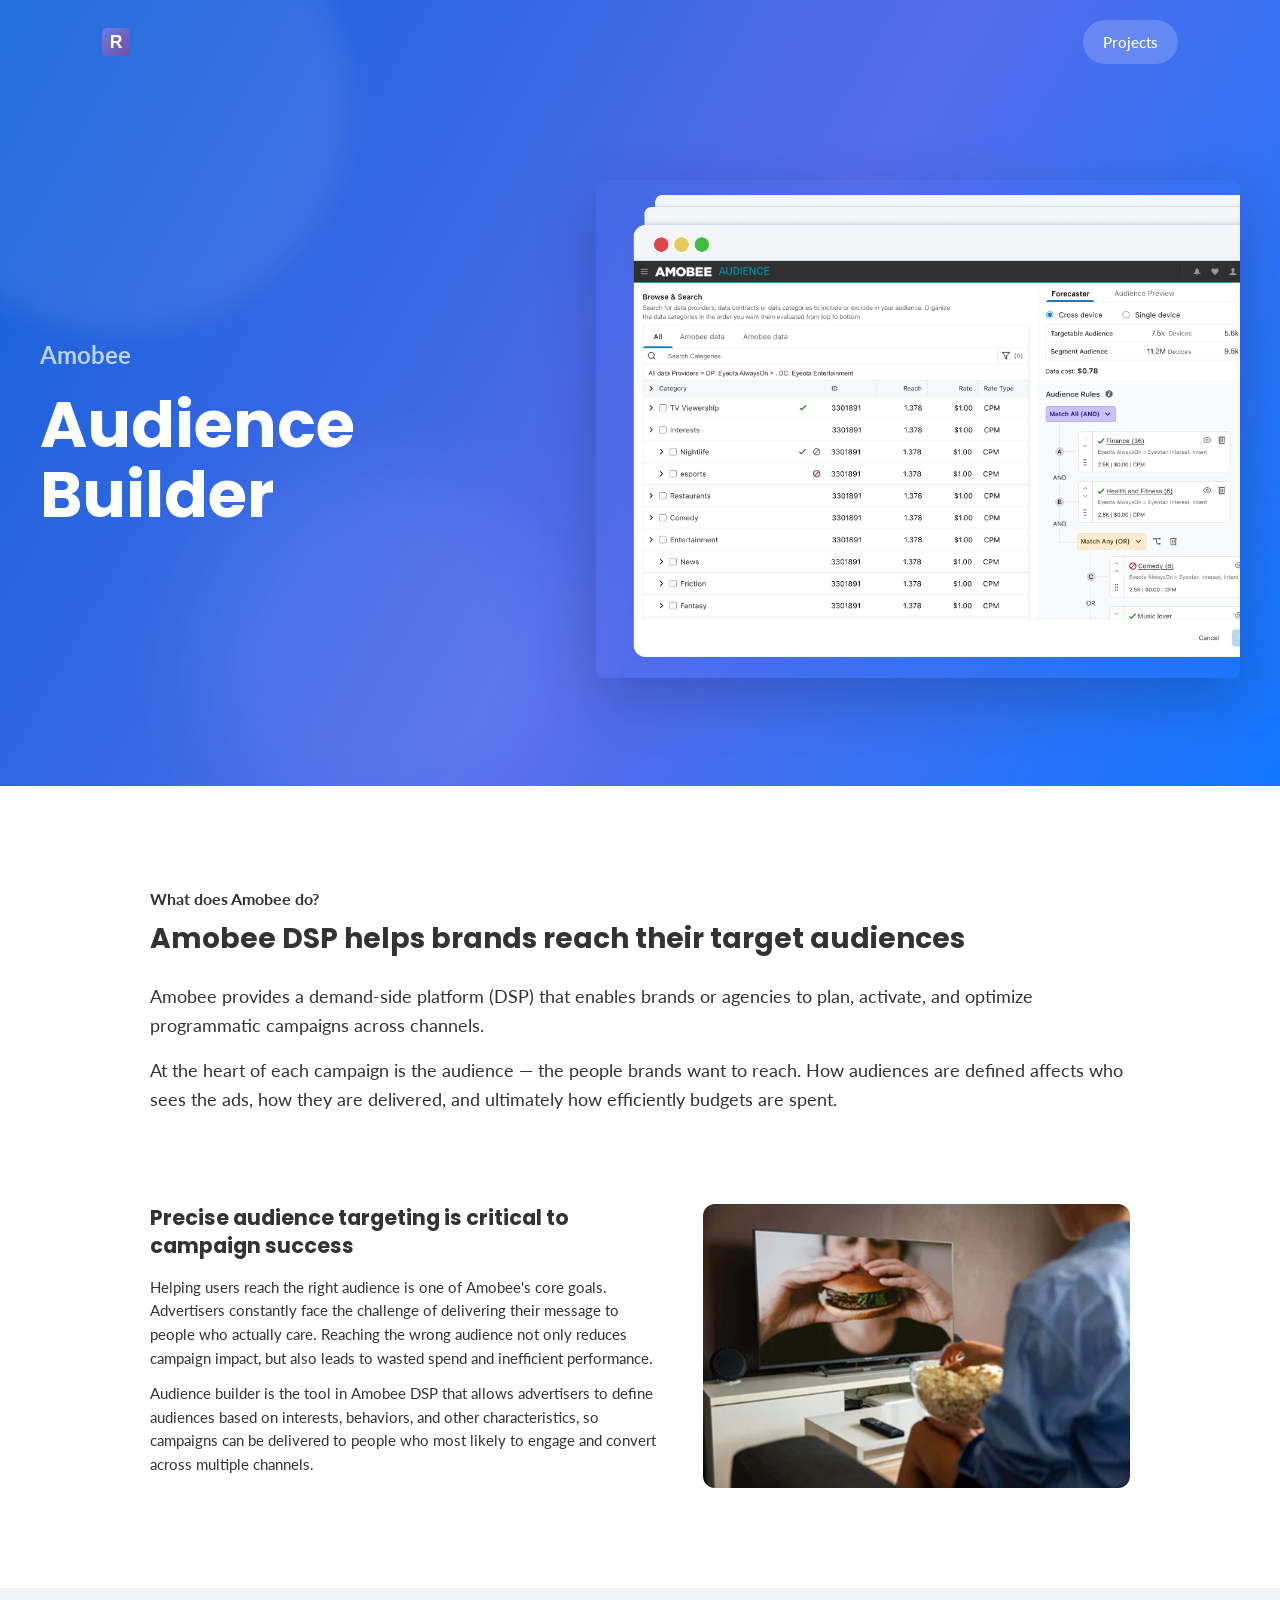
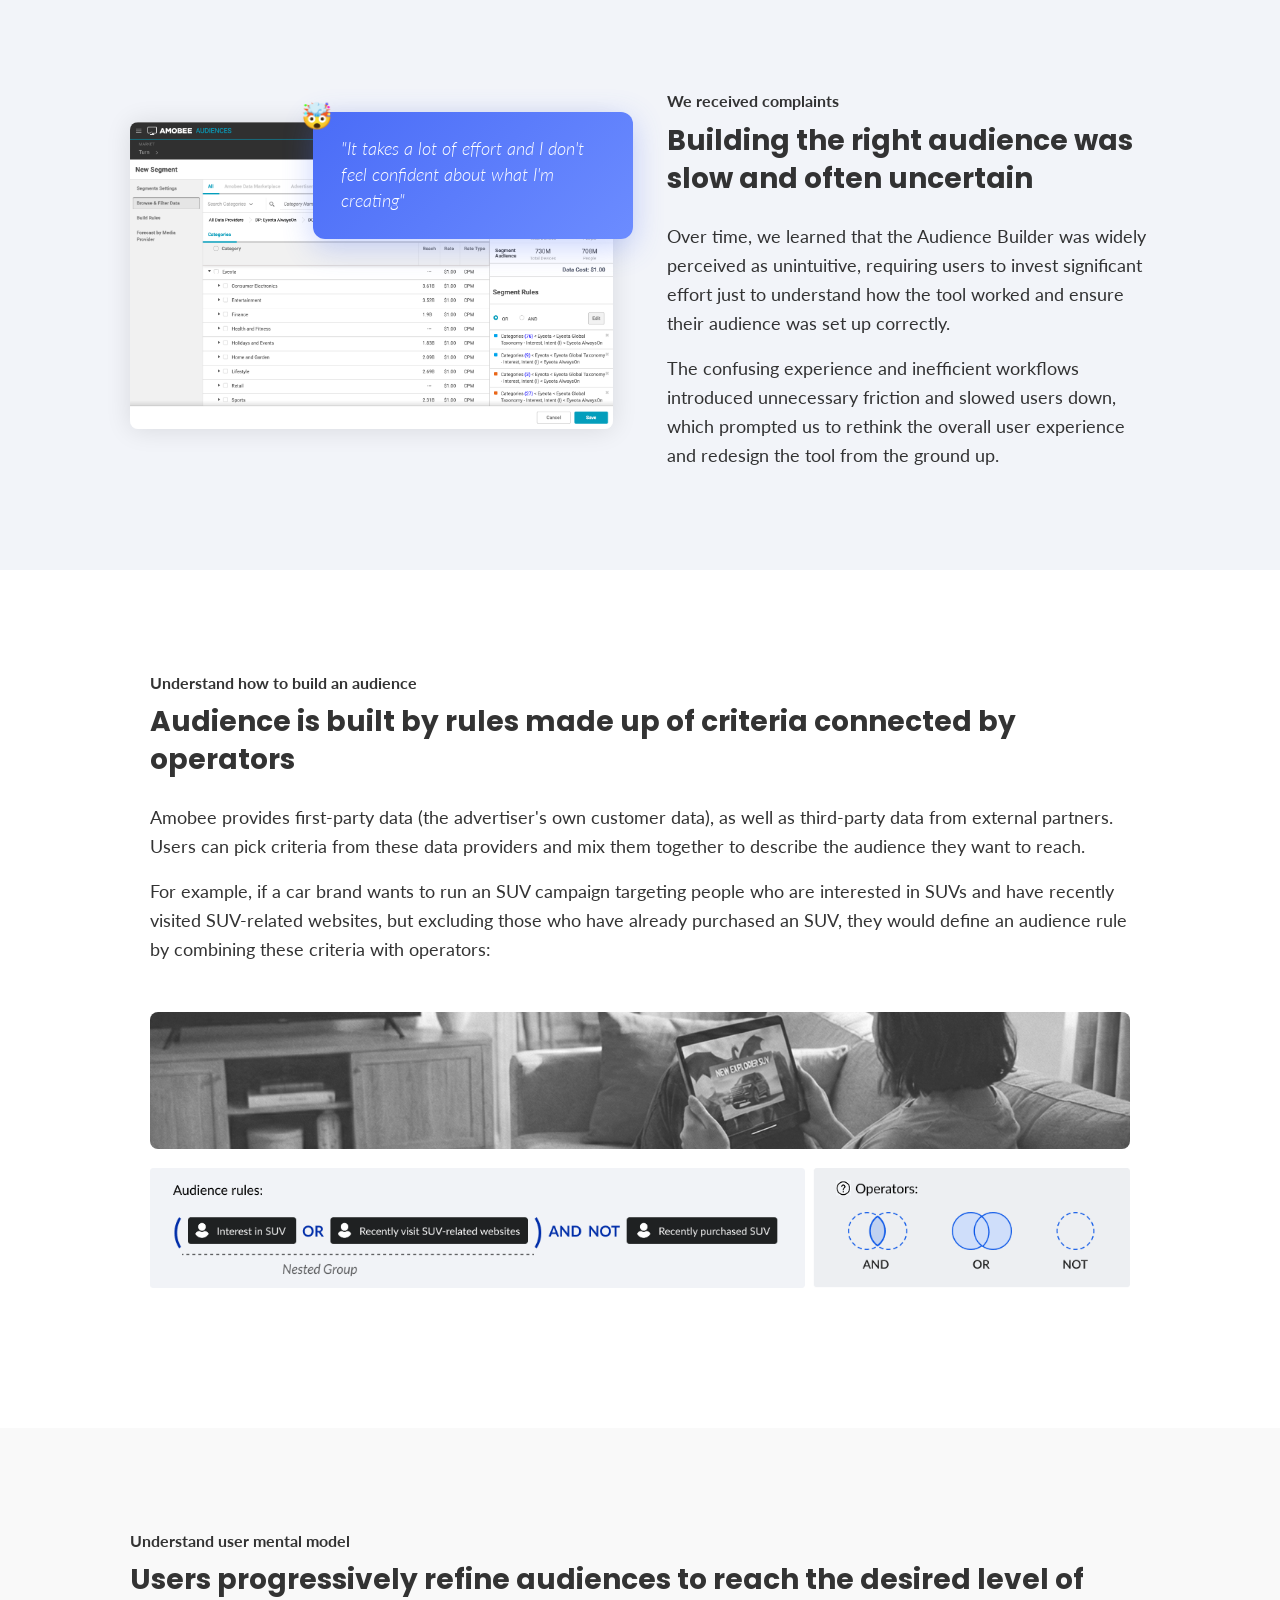
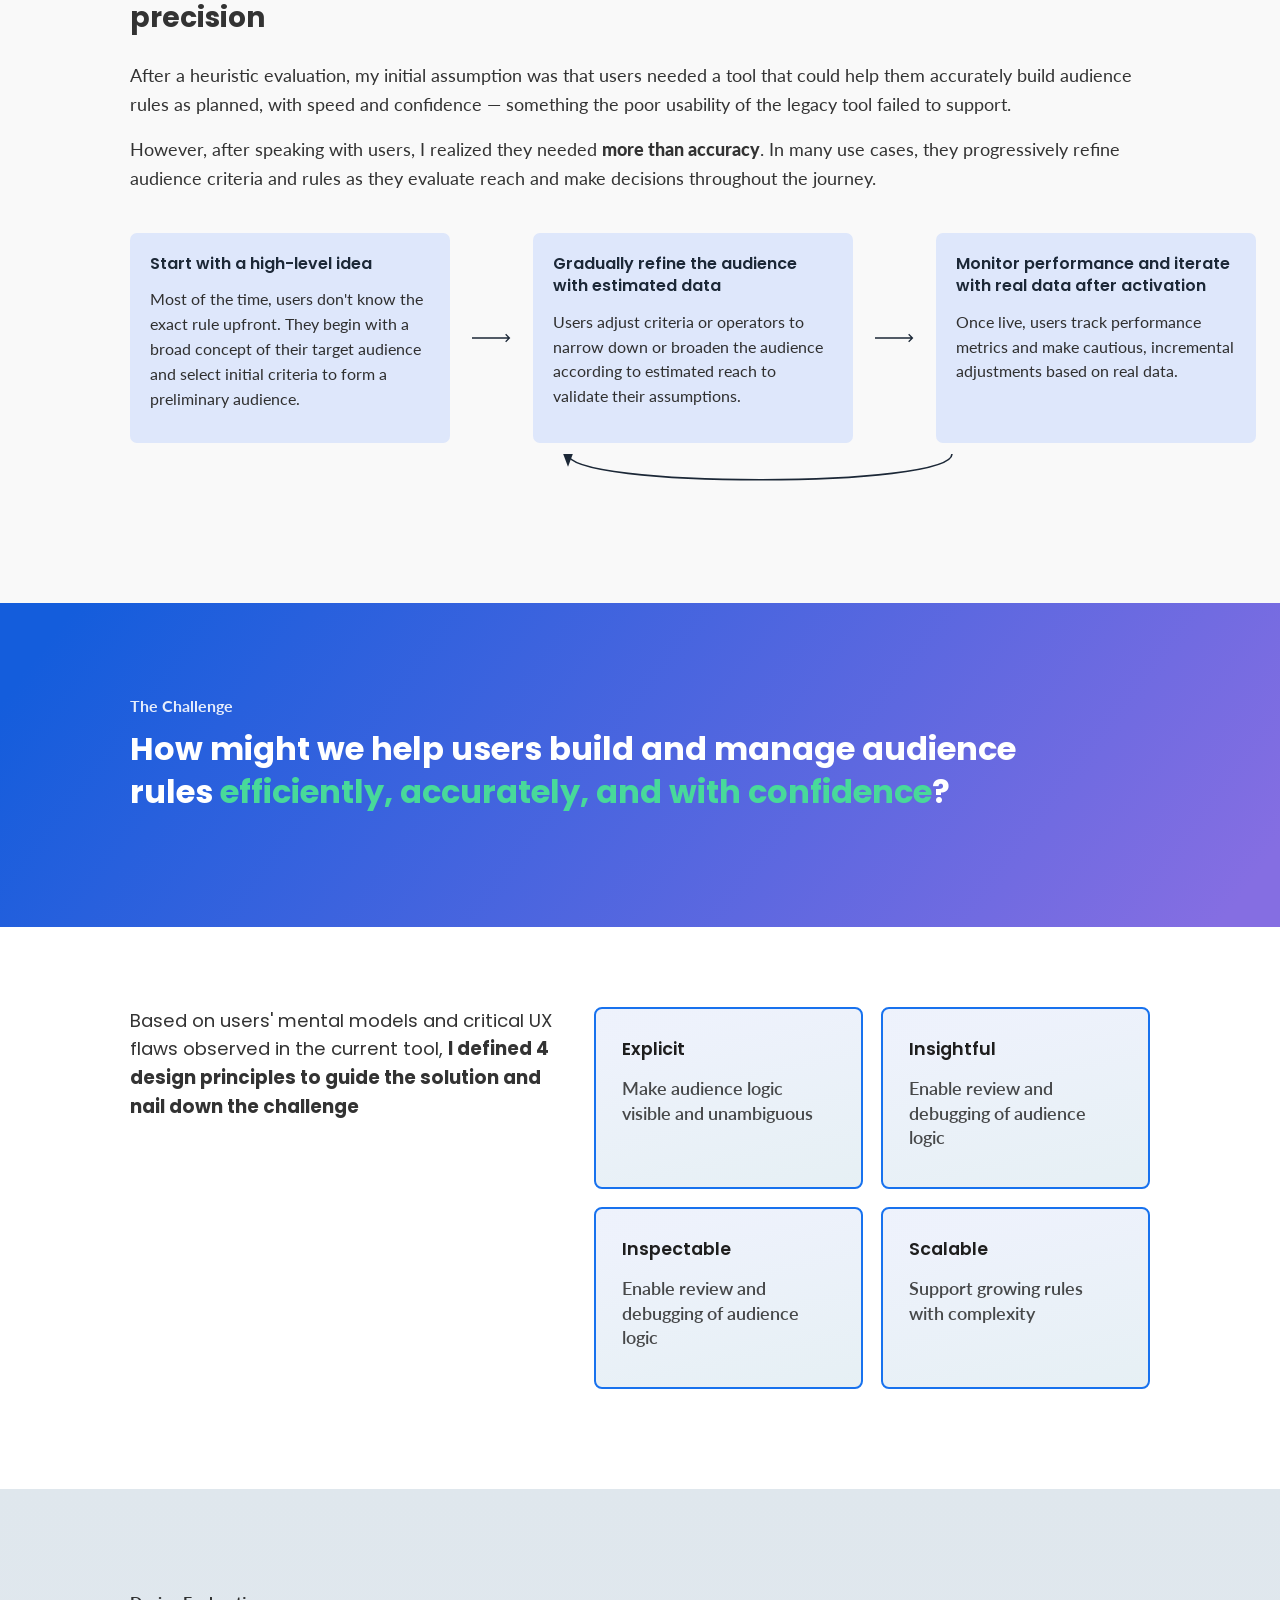
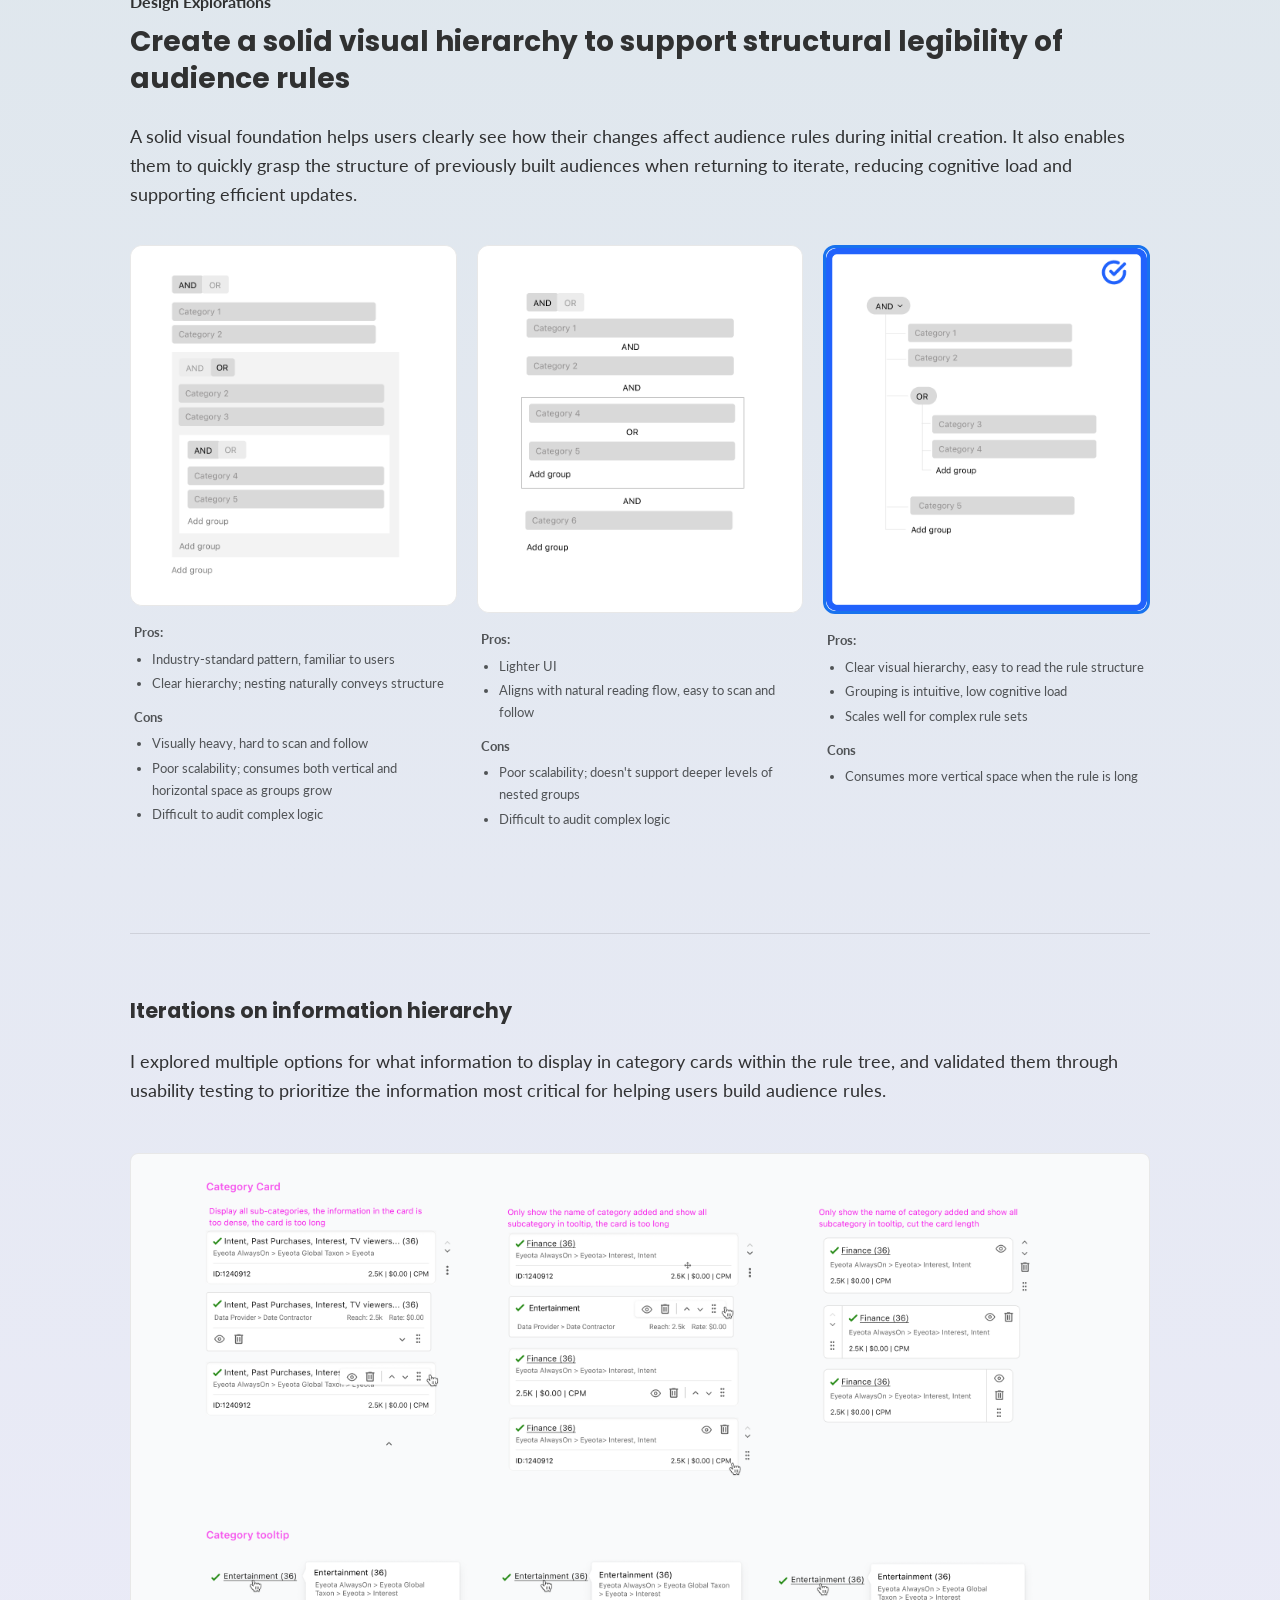
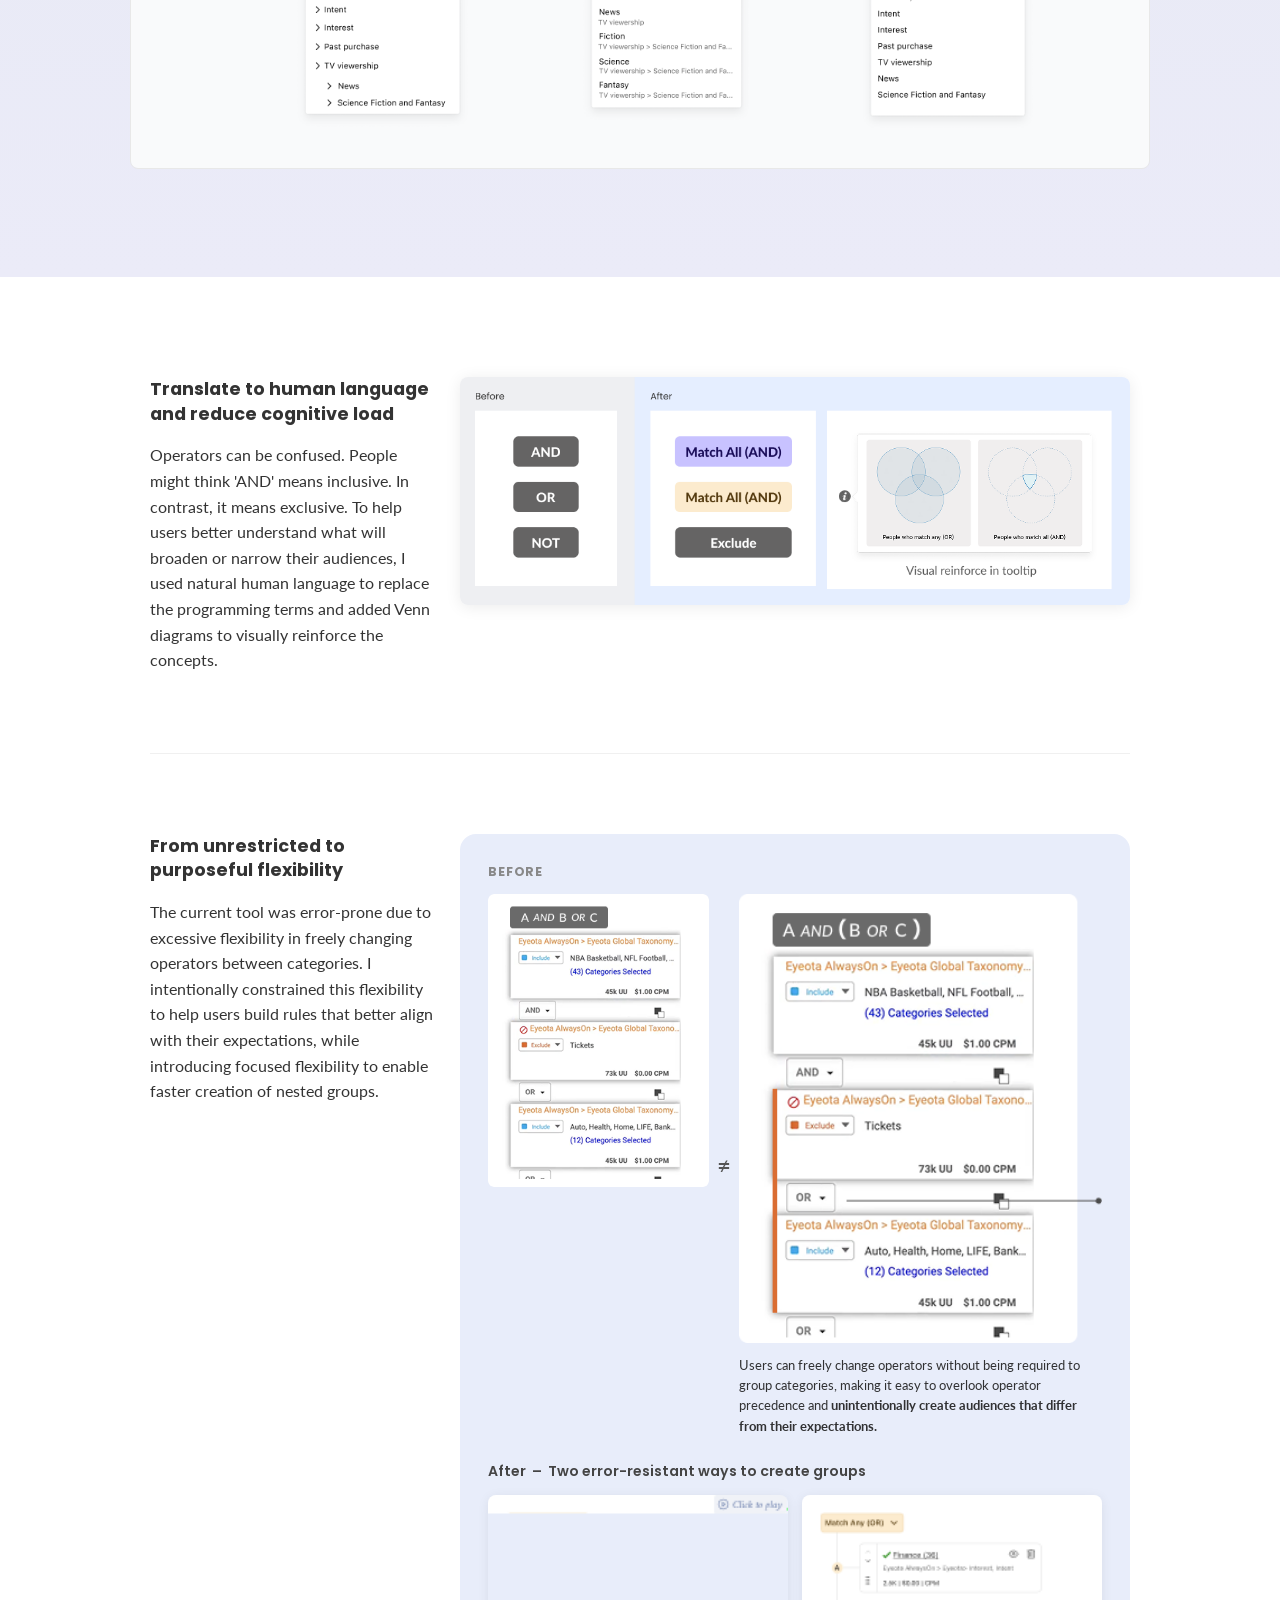
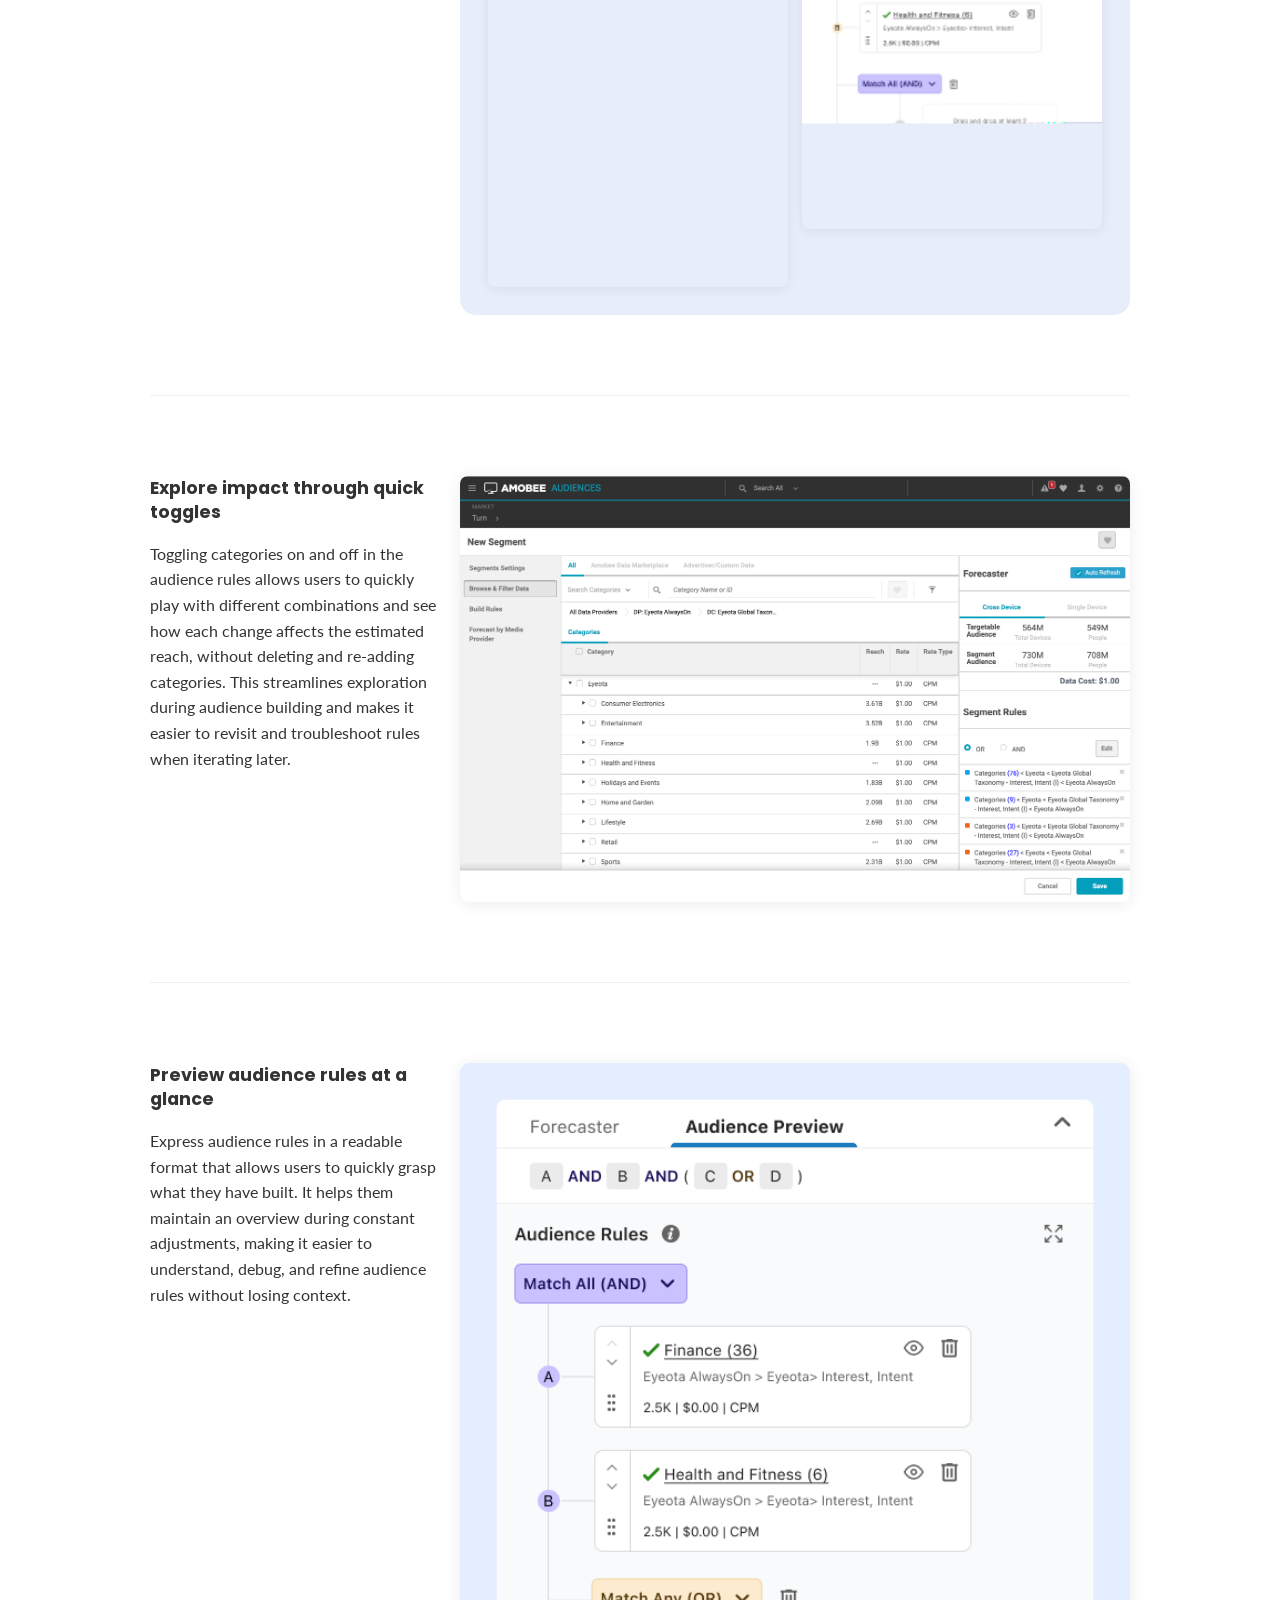
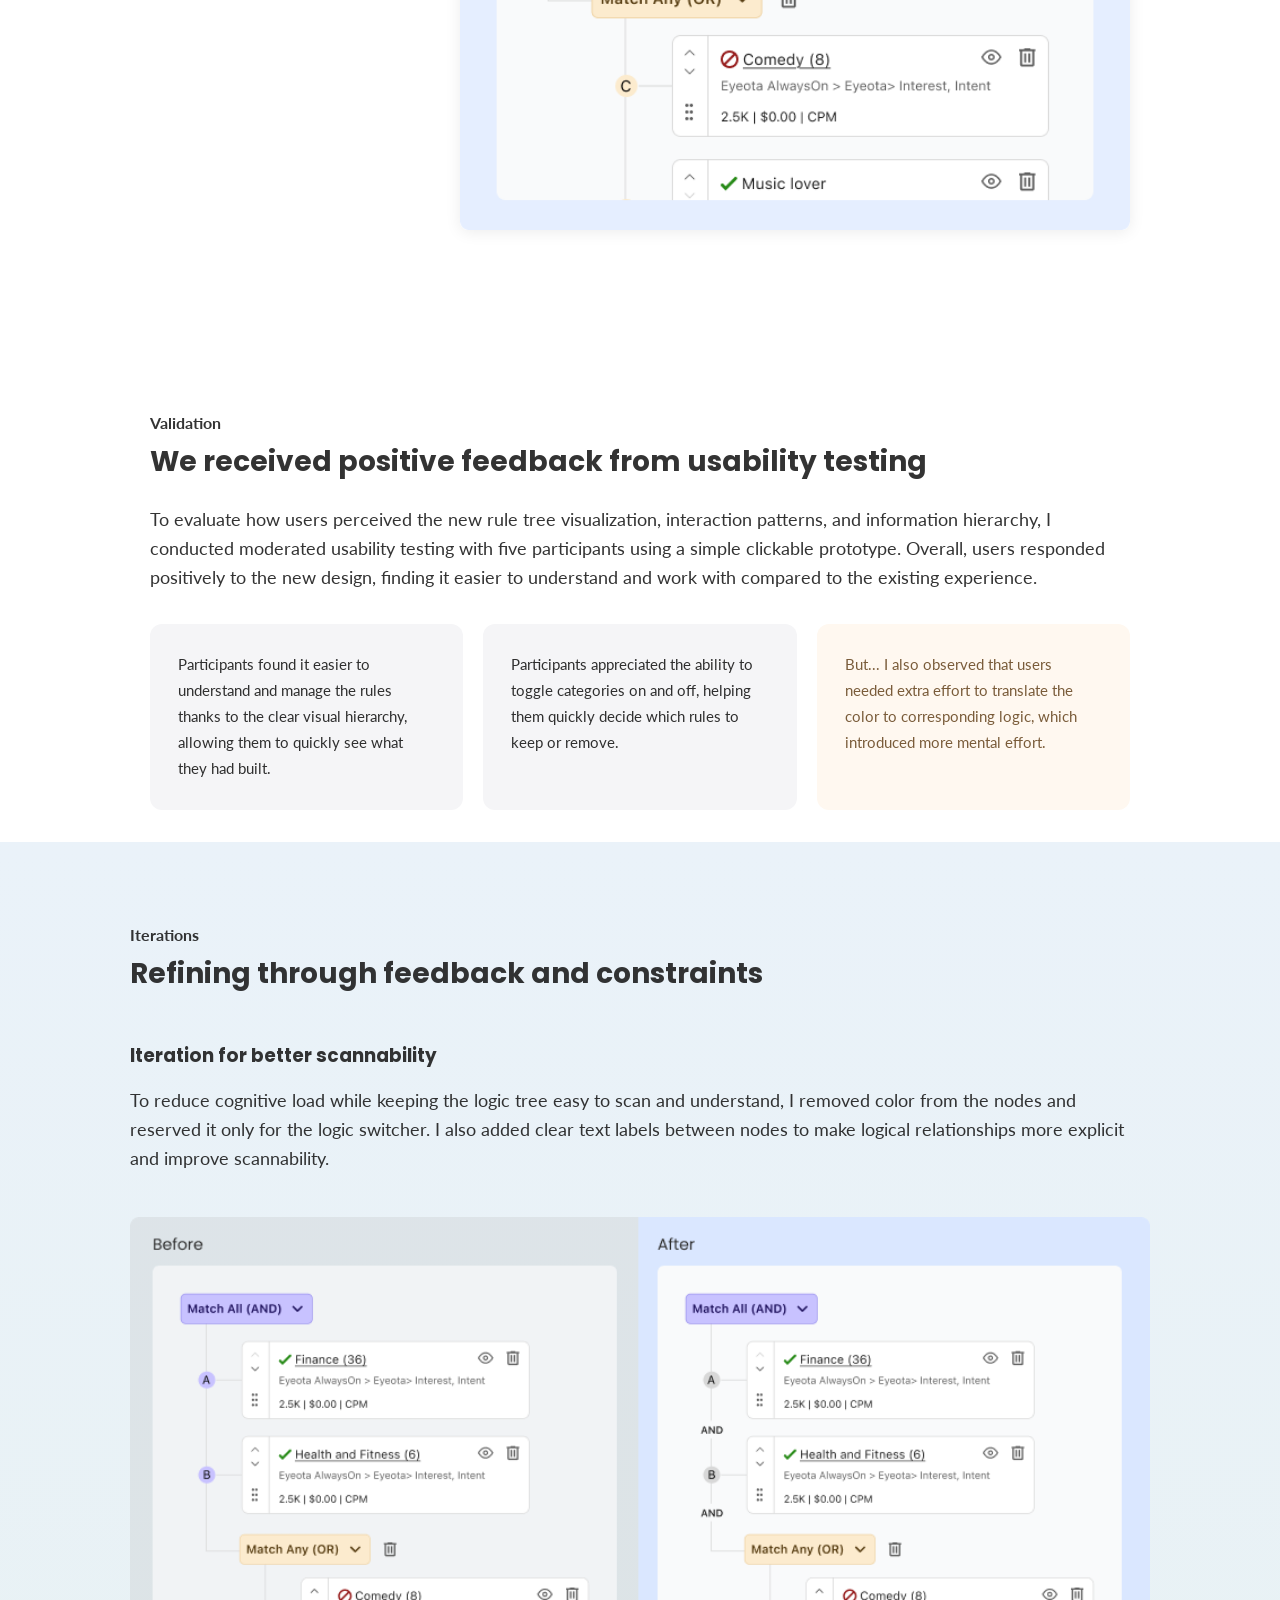
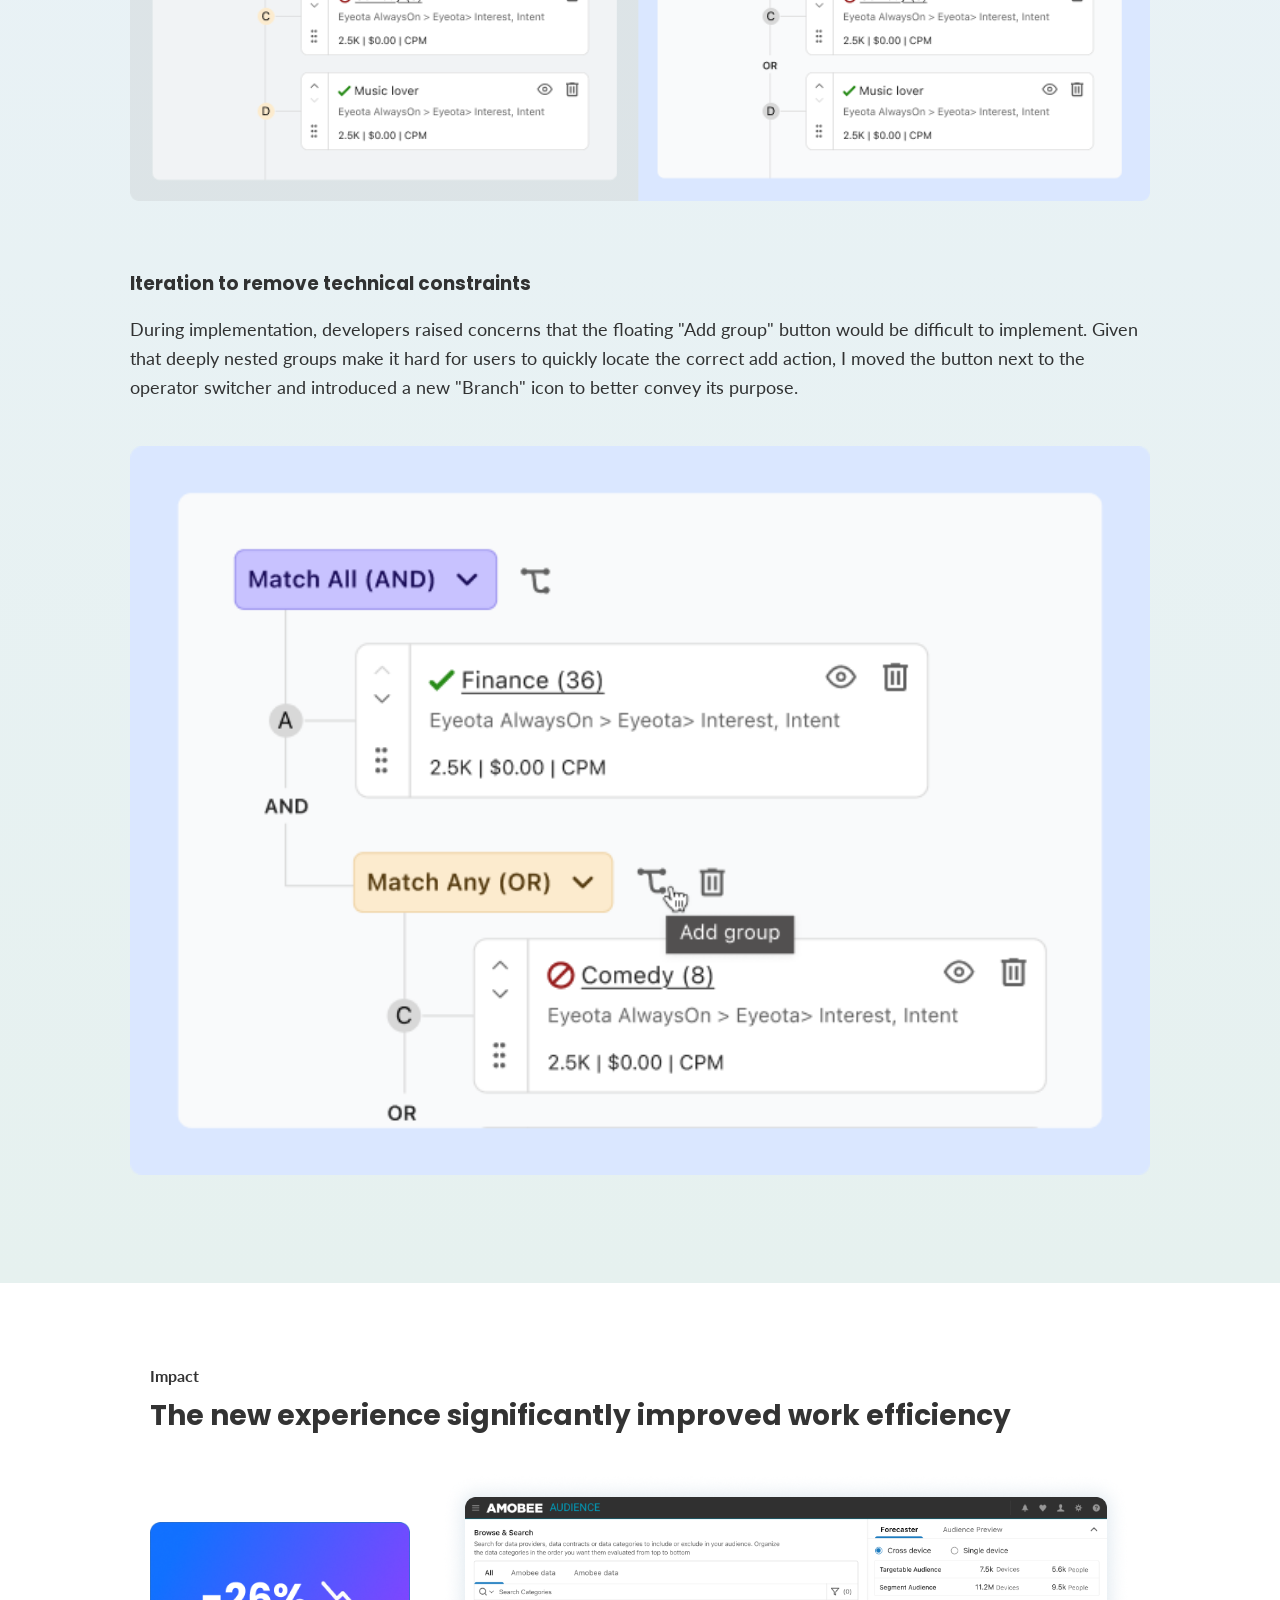
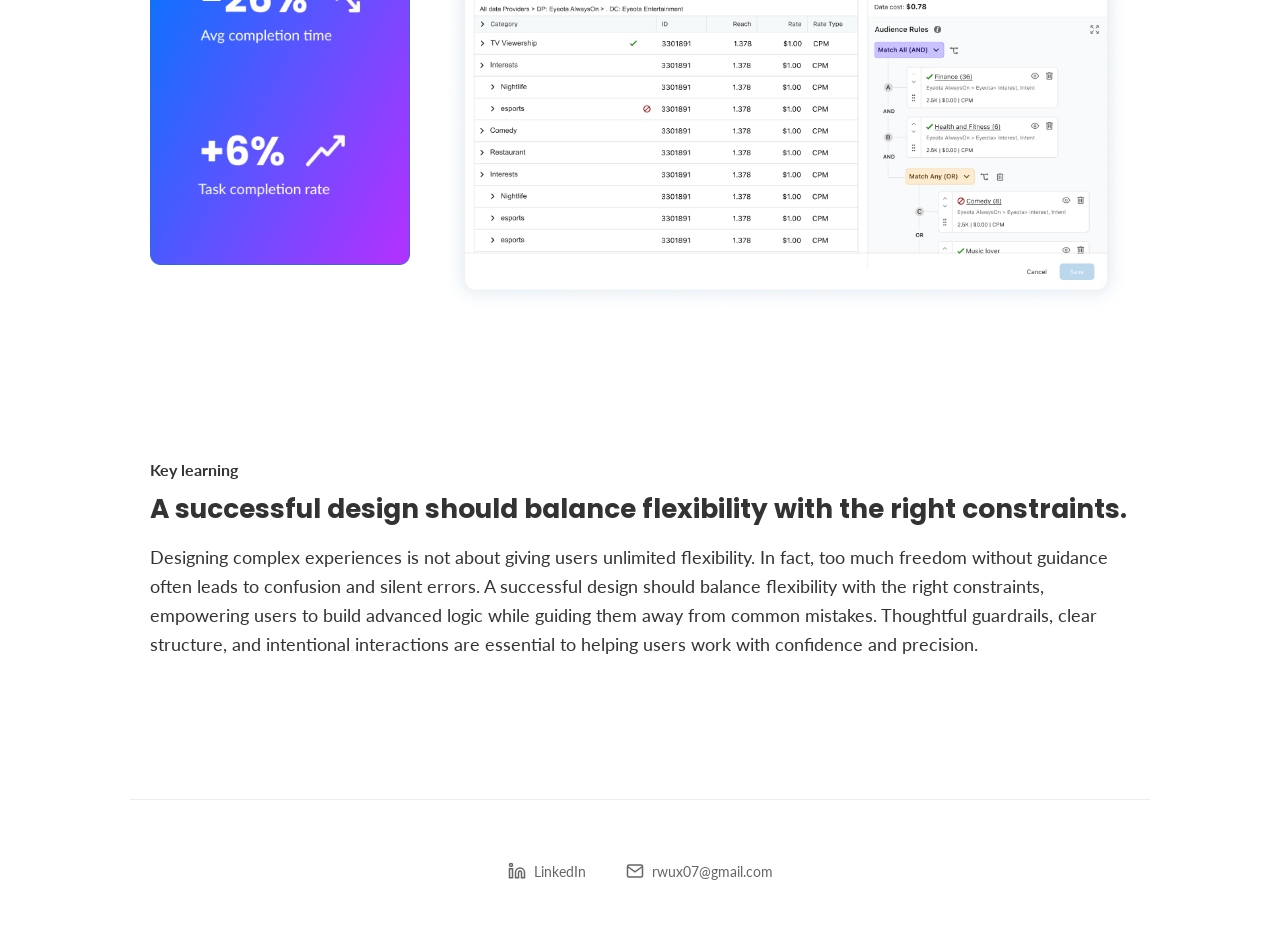
==== commit ebe44f29: "Reorganize images into project subfolders Move images into audienceBuilder/, iotIntegration/, and ex" ====
--- a/audience-builder/index.html
+++ b/audience-builder/index.html
@@ -635,7 +635,7 @@
                 <h1>Audience Builder</h1>
             </div>
             <div class="hero-image">
-                <img src="../images/audience-builder-preview.png" alt="Audience Builder redesign">
+                <img src="../images/audienceBuilder/audience-builder-preview.png" alt="Audience Builder redesign">
             </div>
         </div>
     </div>
@@ -656,7 +656,7 @@
                     <p class="section-text">Helping users reach the right audience is one of Amobee's core goals. Advertisers constantly face the challenge of delivering their message to people who actually care. Reaching the wrong audience not only reduces campaign impact, but also leads to wasted spend and inefficient performance.</p>
                     <p class="section-text">Audience builder is the tool in Amobee DSP that allows advertisers to define audiences based on interests, behaviors, and other characteristics, so campaigns can be delivered to people who most likely to engage and convert across multiple channels.</p>
                 </div>
-                <img class="photo" src="../images/TV with person eating burger.png" alt="Amobee platform in use">
+                <img class="photo" src="../images/audienceBuilder/TV with person eating burger.png" alt="Amobee platform in use">
             </div>
         </section>
 
@@ -667,7 +667,7 @@
         <div class="full-width-inner" style="max-width:var(--max-width);">
             <div class="problem-layout">
                 <div class="problem-visual">
-                    <img class="screenshot" src="../images/ab-old-ui-screenshot.png" alt="Existing Audience Builder interface">
+                    <img class="screenshot" src="../images/audienceBuilder/ab-old-ui-screenshot.png" alt="Existing Audience Builder interface">
                     <div class="problem-quote">
                         "It takes a lot of effort and I don't feel confident about what I'm creating"
                     </div>
@@ -690,8 +690,8 @@
             <h2 class="section-title">Audience is built by rules made up of criteria connected by operators</h2>
             <p class="section-text">Amobee provides first-party data (the advertiser's own customer data), as well as third-party data from external partners. Users can pick criteria from these data providers and mix them together to describe the audience they want to reach.</p>
             <p class="section-text">For example, if a car brand wants to run an SUV campaign targeting people who are interested in SUVs and have recently visited SUV-related websites, but excluding those who have already purchased an SUV, they would define an audience rule by combining these criteria with operators:</p>
-            <img class="domain-photo" src="../images/watchingPad.png" alt="Person watching content on a tablet">
-            <img class="domain-diagram" src="../images/logicRule.png" alt="Audience rules with operators - AND, OR, NOT">
+            <img class="domain-photo" src="../images/audienceBuilder/watchingPad.png" alt="Person watching content on a tablet">
+            <img class="domain-diagram" src="../images/audienceBuilder/logicRule.png" alt="Audience rules with operators - AND, OR, NOT">
         </section>
 
     </div>
@@ -785,7 +785,7 @@
                 <!-- Option A -->
                 <div class="exploration-col">
                     <div class="exploration-card">
-                        <img src="../images/optionA.png" alt="Option A - nested indentation" style="width:100%; display:block; border-radius:10px;">
+                        <img src="../images/audienceBuilder/optionA.png" alt="Option A - nested indentation" style="width:100%; display:block; border-radius:10px;">
                     </div>
                     <div class="wf-proscons">
                         <p class="wf-pc-label">Pros:</p>
@@ -805,7 +805,7 @@
                 <!-- Option B -->
                 <div class="exploration-col">
                     <div class="exploration-card">
-                        <img src="../images/optionB.png" alt="Option B - flat linear with operators" style="width:100%; display:block; border-radius:10px;">
+                        <img src="../images/audienceBuilder/optionB.png" alt="Option B - flat linear with operators" style="width:100%; display:block; border-radius:10px;">
                     </div>
                     <div class="wf-proscons">
                         <p class="wf-pc-label">Pros:</p>
@@ -824,7 +824,7 @@
                 <!-- Option C — Selected -->
                 <div class="exploration-col">
                     <div class="exploration-card chosen">
-                        <img src="../images/optionC.png" alt="Option C - tree structure (selected)" style="width:100%; display:block; border-radius:10px;">
+                        <img src="../images/audienceBuilder/optionC.png" alt="Option C - tree structure (selected)" style="width:100%; display:block; border-radius:10px;">
                     </div>
                     <div class="wf-proscons">
                         <p class="wf-pc-label">Pros:</p>
@@ -845,7 +845,7 @@
             <div style="margin-top: 80px; border-top: 1px solid rgba(0,0,0,0.1); padding-top: 60px;">
                 <h3 style="font-family:'Poppins',sans-serif; font-size:1.3rem; font-weight:700; color:var(--text-color); margin-bottom:20px;">Iterations on information hierarchy</h3>
                 <p class="section-text">I explored multiple options for what information to display in category cards within the rule tree, and validated them through usability testing to prioritize the information most critical for helping users build audience rules.</p>
-                <img src="../images/audienceBuilderIteration.png" alt="Iterations on information hierarchy - category card and tooltip options" style="width:100%; border-radius:8px; margin-top:32px; border:1px solid #e8e8e8;">
+                <img src="../images/audienceBuilder/audienceBuilderIteration.png" alt="Iterations on information hierarchy - category card and tooltip options" style="width:100%; border-radius:8px; margin-top:32px; border:1px solid #e8e8e8;">
             </div>
         </div>
     </div>
@@ -861,7 +861,7 @@
                         <p class="section-text">Operators can be confused. People might think 'AND' means inclusive. In contrast, it means exclusive. To help users better understand what will broaden or narrow their audiences, I used natural human language to replace the programming terms and added Venn diagrams to visually reinforce the concepts.</p>
                     </div>
                     <div class="solution-images">
-                        <img src="../images/operators.png" alt="New operator design with human language and Venn diagrams">
+                        <img src="../images/audienceBuilder/operators.png" alt="New operator design with human language and Venn diagrams">
                     </div>
                 </div>
             </div>
@@ -880,10 +880,10 @@
                         <div>
                             <p class="sol2-label">Before</p>
                             <div class="sol2-before-row">
-                                <img src="../images/solutionBefore1.png" alt="Before: A AND B OR C — ambiguous grouping">
+                                <img src="../images/audienceBuilder/solutionBefore1.png" alt="Before: A AND B OR C — ambiguous grouping">
                                 <div class="sol2-neq">≠</div>
                                 <div class="sol2-before-right">
-                                    <img src="../images/solutionBefore2.png" alt="Before: A AND (B OR C) — explicit grouping">
+                                    <img src="../images/audienceBuilder/solutionBefore2.png" alt="Before: A AND (B OR C) — explicit grouping">
                                     <p class="sol2-annotation">Users can freely change operators without being required to group categories, making it easy to overlook operator precedence and <strong>unintentionally create audiences that differ from their expectations.</strong></p>
                                 </div>
                             </div>
@@ -892,8 +892,8 @@
                         <div>
                             <p class="sol2-label sol2-after-label">After &nbsp;–&nbsp; Two error-resistant ways to create groups</p>
                             <div class="sol2-after-row">
-                                <img src="../images/solutionAfter1.png" alt="After: Match Any OR with four explicit categories">
-                                <img src="../images/solutionAfter2.png" alt="After: Match Any OR with nested Match All AND group">
+                                <img src="../images/audienceBuilder/solutionAfter1.png" alt="After: Match Any OR with four explicit categories">
+                                <img src="../images/audienceBuilder/solutionAfter2.png" alt="After: Match Any OR with nested Match All AND group">
                             </div>
                         </div>
                     </div>
@@ -910,7 +910,7 @@
                         <p class="section-text">Toggling categories on and off in the audience rules allows users to quickly play with different combinations and see how each change affects the estimated reach, without deleting and re-adding categories. This streamlines exploration during audience building and makes it easier to revisit and troubleshoot rules when iterating later.</p>
                     </div>
                     <div class="solution-images">
-                        <img src="../images/ab-solution-forecaster.png" alt="Forecaster view with quick toggle feature">
+                        <img src="../images/audienceBuilder/ab-solution-forecaster.png" alt="Forecaster view with quick toggle feature">
                     </div>
                 </div>
             </div>
@@ -925,7 +925,7 @@
                         <p class="section-text">Express audience rules in a readable format that allows users to quickly grasp what they have built. It helps them maintain an overview during constant adjustments, making it easier to understand, debug, and refine audience rules without losing context.</p>
                     </div>
                     <div class="solution-images">
-                        <img src="../images/audiencePreview.png" alt="Audience Preview panel showing readable rule format">
+                        <img src="../images/audienceBuilder/audiencePreview.png" alt="Audience Preview panel showing readable rule format">
                     </div>
                 </div>
             </div>
@@ -962,13 +962,13 @@
             <div class="iteration-block" style="margin-top:48px;">
                 <h3 class="iteration-title">Iteration for better scannability</h3>
                 <p class="section-text">To reduce cognitive load while keeping the logic tree easy to scan and understand, I removed color from the nodes and reserved it only for the logic switcher. I also added clear text labels between nodes to make logical relationships more explicit and improve scannability.</p>
-                <img class="iteration-img" src="../images/iteration1.png" alt="Iteration: before and after scannability improvement">
+                <img class="iteration-img" src="../images/audienceBuilder/iteration1.png" alt="Iteration: before and after scannability improvement">
             </div>
 
             <div class="iteration-block">
                 <h3 class="iteration-title">Iteration to remove technical constraints</h3>
                 <p class="section-text">During implementation, developers raised concerns that the floating "Add group" button would be difficult to implement. Given that deeply nested groups make it hard for users to quickly locate the correct add action, I moved the button next to the operator switcher and introduced a new "Branch" icon to better convey its purpose.</p>
-                <img class="iteration-img" src="../images/iteration2.png" alt="Iteration: add group button moved next to operator switcher">
+                <img class="iteration-img" src="../images/audienceBuilder/iteration2.png" alt="Iteration: add group button moved next to operator switcher">
             </div>
         </div>
     </section>
@@ -981,9 +981,9 @@
 
             <div class="impact-layout">
                 <div class="impact-card">
-                    <img src="../images/finalData.png" alt="Impact metrics" style="width:100%;">
-                </div>
-                <img class="impact-img" src="../images/newSolution.png" alt="New Audience Builder solution">
+                    <img src="../images/audienceBuilder/finalData.png" alt="Impact metrics" style="width:100%;">
+                </div>
+                <img class="impact-img" src="../images/audienceBuilder/newSolution.png" alt="New Audience Builder solution">
             </div>
         </section>
     </div>
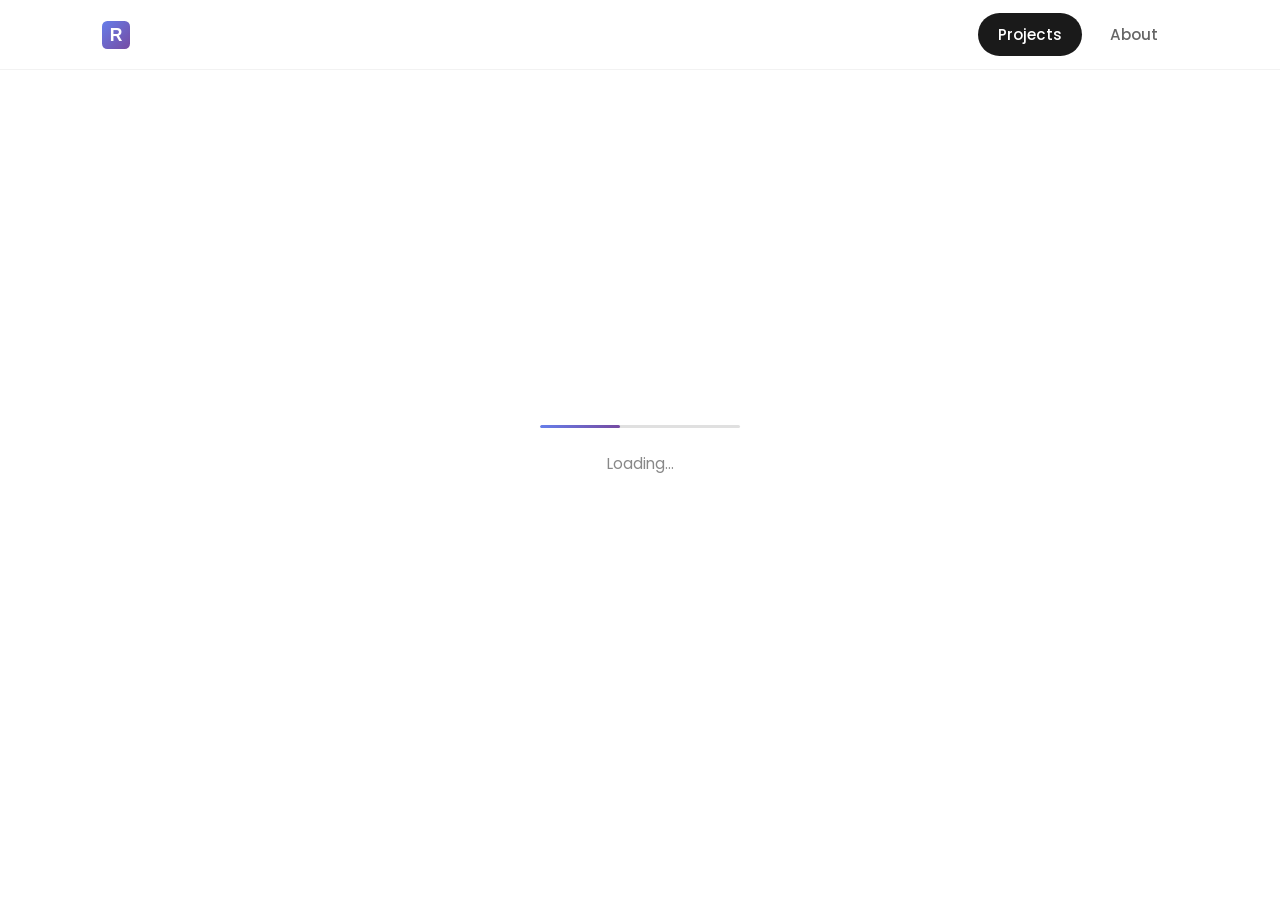
==== commit 4dc7f27f: "Update prototype loading text" ====
--- a/audience-builder/index.html
+++ b/audience-builder/index.html
@@ -13,1015 +13,217 @@
     <meta name="viewport" content="width=device-width, initial-scale=1.0">
     <title>Audience Builder | Rui - Product Designer</title>
     <link rel="icon" type="image/svg+xml" href="../favicon.svg">
-    <link href="https://fonts.googleapis.com/css2?family=Poppins:wght@300;400;500;600;700&family=Lato:ital,wght@0,300;0,400;0,700;0,900;1,300;1,400&display=swap" rel="stylesheet">
+    <link href="https://fonts.googleapis.com/css2?family=Poppins:wght@300;400;500;600;700&display=swap" rel="stylesheet">
     <style>
-        :root {
-            --text-color: rgba(26,26,26,0.89);
-            --text-secondary: #2f2f2f;
-            --text-light: #999;
-            --accent-color: #1872ee;
-            --accent-bg: #dee7fb;
-            --max-width: 1060px;
-        }
-
-        * { margin: 0; padding: 0; box-sizing: border-box; }
+        * {
+            margin: 0;
+            padding: 0;
+            box-sizing: border-box;
+        }
+
+        html {
+            height: 100%;
+        }
 
         body {
-            font-family: 'Lato', -apple-system, BlinkMacSystemFont, sans-serif;
-            line-height: 1.6;
-            color: var(--text-color);
-            background: #fff;
-            font-size: 18px;
-        }
-
-        /* Nav */
+            min-height: 100%;
+            overflow-x: hidden;
+            font-family: 'Poppins', -apple-system, BlinkMacSystemFont, sans-serif;
+            background: #333;
+        }
+
+        /* Navigation - Always glass effect */
         .nav {
             position: fixed;
-            top: 0; left: 0; right: 0;
+            top: 0;
+            left: 0;
+            right: 0;
+            height: 70px;
             display: flex;
             justify-content: space-between;
             align-items: center;
-            padding: 20px 8%;
+            padding: 0 8%;
             z-index: 9999;
-            transition: all 0.3s ease;
-        }
-        .nav.scrolled {
-            background: rgba(255,255,255,0.72);
+            background: rgba(255, 255, 255, 0.72);
             backdrop-filter: blur(40px) saturate(200%);
             -webkit-backdrop-filter: blur(40px) saturate(200%);
-            border-bottom: 1px solid rgba(0,0,0,0.05);
-        }
-        .nav-logo { text-decoration: none; }
-        .nav-links { display: flex; gap: 8px; }
+            border-bottom: 1px solid rgba(0, 0, 0, 0.05);
+        }
+
+        .nav-logo {
+            font-size: 1.25rem;
+            font-weight: 700;
+            color: #1a1a1a;
+            text-decoration: none;
+            transition: color 0.3s ease;
+        }
+
+        .nav-logo:hover {
+            color: #667eea;
+        }
+
+        .nav-links {
+            display: flex;
+            gap: 8px;
+        }
+
         .nav-link {
-            font-size: 0.95rem; font-weight: 500; color: rgba(255,255,255,0.7);
-            padding: 10px 20px; border-radius: 24px; text-decoration: none;
+            font-size: 0.95rem;
+            font-weight: 500;
+            color: #666;
+            padding: 10px 20px;
+            border-radius: 24px;
+            text-decoration: none;
             transition: all 0.3s ease;
         }
-        .nav.scrolled .nav-link { color: #666; }
-        .nav-link:hover { color: white; background: rgba(255,255,255,0.12); }
-        .nav.scrolled .nav-link:hover { color: var(--accent-color); background: rgba(74,108,247,0.08); }
-        .nav-link.active { color: white; background: rgba(255,255,255,0.18); }
-        .nav.scrolled .nav-link.active { color: white; background: var(--text-color); }
-
-        /* Layout */
-        .container { max-width: var(--max-width); margin: 0 auto; padding: 0 20px; }
-
-        /* Full-width sections */
-        .full-width {
-            width: 100vw; position: relative;
-            left: 50%; right: 50%;
-            margin-left: -50vw; margin-right: -50vw;
-        }
-        .full-width-inner { max-width: var(--max-width); margin: 0 auto; padding: 0 20px; }
-
-        /* Hero */
-        .hero {
-            background: linear-gradient(119deg, #1162da 1%, #556ceb 56%, #1177fe 100%);
-            padding: 180px 20px 100px;
-            position: relative;
+
+        .nav-link:hover {
+            color: #667eea;
+            background: rgba(102, 126, 234, 0.1);
+        }
+
+        .nav-link.active {
+            color: white;
+            background: #1a1a1a;
+        }
+
+        /* Main content area */
+        .content-area {
+            position: fixed;
+            top: 0;
+            left: 0;
+            right: 0;
+            bottom: 0;
+            padding-top: 70px;
             overflow: hidden;
         }
-        .hero::before,
-        .hero::after {
-            content: '';
+
+        /* Loader */
+        #loader {
             position: absolute;
-            border-radius: 50%;
-            background: rgba(255,255,255,0.08);
-        }
-        .hero::before { width: 457px; height: 457px; top: -124px; left: -107px; filter: blur(14.5px); }
-        .hero::after { width: 373px; height: 373px; bottom: -50px; left: 15%; filter: blur(42px); }
-        .hero-content {
-            max-width: 1200px; margin: 0 auto;
-            display: grid; grid-template-columns: 1fr 1.3fr;
-            gap: 60px; align-items: center;
-        }
-        .hero-label {
-            font-family: 'Lato', sans-serif;
-            font-size: 1.5rem; font-weight: 700;
-            color: rgba(255,255,255,0.7);
-            margin-bottom: 16px;
-        }
-        .hero h1 {
-            font-family: 'Poppins', sans-serif;
-            font-size: 4rem; font-weight: 700;
-            color: white; line-height: 1.1;
-        }
-        .hero-image img {
-            width: 100%; border-radius: 8px;
-            box-shadow: 0 20px 60px rgba(0,0,0,0.2);
-        }
-
-        /* Section typography */
-        .section-label {
-            font-family: 'Lato', sans-serif;
-            font-size: 1rem; font-weight: 700;
-            color: var(--text-color);
-            margin-bottom: 8px;
-        }
-        .section-title {
-            font-family: 'Poppins', sans-serif;
-            font-size: 1.75rem; font-weight: 700;
-            color: var(--text-color);
-            line-height: 1.35;
-            margin-bottom: 24px;
-        }
-        .section-text {
-            font-family: 'Lato', sans-serif;
-            font-size: 1.1rem; color: var(--text-color);
-            line-height: 1.65; margin-bottom: 16px;
-        }
-        .section-text:last-child { margin-bottom: 0; }
-        .section-text strong { font-weight: 900; }
-
-        /* Background section */
-        .bg-section { padding: 100px 20px; }
-        .bg-section .text-block { margin-bottom: 90px; }
-        .bg-split {
-            display: grid; grid-template-columns: 1.2fr 1fr;
-            gap: 40px; align-items: center;
-        }
-        .bg-split .section-title {
-            font-size: 1.3rem;
-            margin-bottom: 16px;
-        }
-        .bg-split .section-text {
-            font-size: 0.92rem;
-            line-height: 1.6;
-            margin-bottom: 12px;
-        }
-        .bg-split .photo {
-            width: 100%;
-            border-radius: 12px;
-            display: block;
-        }
-
-        /* Problem section */
-        .problem-section {
-            background: #f2f4f9;
-            padding: 100px 20px;
-        }
-        .problem-layout {
-            display: grid; grid-template-columns: 1fr 1fr;
-            gap: 54px; align-items: center;
-        }
-        .problem-visual { position: relative; }
-        .problem-visual .screenshot {
-            width: 100%; border-radius: 8px;
-            box-shadow: 0 1px 26px rgba(0,0,0,0.11);
-        }
-        .problem-quote {
-            position: absolute;
-            top: -10px; right: -20px;
-            background: linear-gradient(135deg, #4a6cf7 0%, #6c8cff 100%);
-            color: white;
-            padding: 24px 28px;
-            border-radius: 12px;
-            max-width: 320px;
-            font-family: 'Lato', sans-serif;
-            font-style: italic;
-            font-weight: 300;
-            font-size: 1.1rem;
-            line-height: 1.5;
-            box-shadow: 0 8px 30px rgba(74,108,247,0.3);
-        }
-        .problem-quote::before {
-            content: '🤯';
-            position: absolute;
-            top: -16px; left: -12px;
-            font-size: 1.6rem;
-            font-style: normal;
-        }
-
-        /* Domain section */
-        .domain-section { padding: 100px 20px; }
-        .domain-photo {
-            width: 100%;
-            margin: 32px 0 12px;
-            border-radius: 8px;
-        }
-        .domain-diagram {
-            width: 100%;
-            margin: 0 0 32px;
-        }
-
-        /* Mental model section */
-        .mental-section {
-            background: #f9f9f9;
-            padding: 100px 20px;
-        }
-        .journey-row {
-            display: flex;
-            gap: 10px;
-            align-items: center;
-            margin-top: 40px;
-            position: relative;
-            padding-bottom: 60px;
-        }
-        .journey-card {
-            background: #dee7fb;
-            border-radius: 7px;
-            padding: 20px;
-            width: 320px;
-            min-height: 210px;
-            flex-shrink: 0;
-        }
-        .journey-card-title {
-            font-family: 'Poppins', sans-serif;
-            font-size: 1rem; font-weight: 600;
-            color: #1c2837;
-            margin-bottom: 12px;
-            line-height: 1.4;
-        }
-        .journey-card-desc {
-            font-family: 'Lato', sans-serif;
-            font-size: 1rem; color: #2f2f2f;
-            line-height: 1.55;
-        }
-        .journey-arrow {
-            flex-shrink: 0; width: 63px;
-            display: flex; align-items: center; justify-content: center;
-        }
-        .journey-arrow svg { width: 40px; height: 18px; color: #1c2837; }
-        .journey-return-arrow {
-            position: absolute;
-            bottom: 0; left: 50%;
-            transform: translateX(-20%);
-        }
-        .journey-return-arrow svg { width: 400px; height: 46px; color: #1c2837; }
-
-        /* Challenge section */
-        .challenge-section {
-            background: linear-gradient(127deg, #145ddc 5%, #856ee2 96%);
-            padding: 90px 20px;
-        }
-        .challenge-section .section-label { color: rgba(255,255,255,0.89); }
-        .challenge-section .section-title {
-            color: white; font-size: 2rem;
-            max-width: 900px;
-        }
-        .challenge-section .green { color: #48d99a; }
-
-        /* Principles section */
-        .principles-section { padding: 80px 20px 100px; }
-        .principles-layout {
-            display: grid; grid-template-columns: 1fr 1.3fr;
-            gap: 37px; align-items: start;
-        }
-        .principles-intro {
-            font-family: 'Poppins', sans-serif;
-            font-size: 1.15rem;
-            line-height: 1.55;
-            color: var(--text-color);
-        }
-        .principles-intro strong {
-            font-weight: 700;
-        }
-        .principles-grid {
-            display: grid; grid-template-columns: 1fr 1fr;
-            gap: 18px 18px;
-        }
-        .principle-card {
-            border: 2px solid #1872ee;
-            border-radius: 8px;
-            padding: 26px 26px 36px;
-            background: linear-gradient(168deg, rgba(85,126,223,0.1) 15%, rgba(10,106,150,0.1) 100%);
-            min-height: 160px;
-        }
-        .principle-tag {
-            font-family: 'Poppins', sans-serif;
-            font-size: 1.1rem; font-weight: 600;
-            color: #1e1e1e; margin-bottom: 14px;
-        }
-        .principle-desc {
-            font-family: 'Lato', sans-serif;
-            font-size: 1.1rem; font-weight: 600;
-            color: #1e1e1e; opacity: 0.8;
-            line-height: 1.4;
-        }
-
-        /* Explorations section */
-        .explorations-section {
-            background: linear-gradient(to bottom, #dfe7ed, #ebebf8);
-            padding: 100px 20px;
-        }
-        .explorations-grid {
-            display: grid; grid-template-columns: 1fr 1fr 1fr;
-            gap: 20px; margin: 36px 0; align-items: start;
-        }
-        .exploration-col { display: flex; flex-direction: column; }
-        .exploration-card {
-            border-radius: 12px; padding: 0;
-            border: 1.5px solid #e8e8e8;
-            overflow: hidden; background: #fff;
-        }
-        .exploration-card.chosen { border: 3px solid var(--accent-color); }
-        .exploration-tag {
-            font-size: 0.72rem; font-weight: 700; text-transform: uppercase;
-            letter-spacing: 1px; color: var(--text-light); margin-bottom: 0;
-        }
-        .exploration-card.chosen .exploration-tag { color: var(--accent-color); }
-        .wf-mock {
-            background: #fff; padding: 16px;
-            height: 240px; overflow: hidden; position: relative;
-        }
-        .wf-op-row { display: flex; gap: 5px; margin-bottom: 7px; }
-        .wf-btn {
-            font-size: 8px; padding: 3px 8px; border-radius: 3px;
-            background: #d9d9d9; color: #333; font-weight: 600;
-            font-family: -apple-system, BlinkMacSystemFont, sans-serif;
-            letter-spacing: 0.3px;
-        }
-        .wf-btn.inactive { background: #ececec; color: #969696; }
-        .wf-btn.pill { border-radius: 20px; display: inline-flex; align-items: center; gap: 3px; }
-        .wf-row {
-            background: #d9d9d9; border-radius: 3px;
-            height: 14px; width: 82%; margin-bottom: 5px;
-        }
-        .wf-nest-grey {
-            background: #f3f3f3; border-radius: 4px;
-            padding: 7px 8px; margin: 4px 0;
-        }
-        .wf-nest-white {
-            background: #fff; border-radius: 4px;
-            padding: 7px 8px; margin: 4px 0;
-        }
-        .wf-nest-bordered {
-            border: 1px solid #aaa; border-radius: 4px;
-            padding: 7px 8px; margin: 4px 0;
-        }
-        .wf-op-center {
-            font-size: 8px; color: #333; font-weight: 600;
-            font-family: -apple-system, BlinkMacSystemFont, sans-serif;
-            text-align: center; margin: 3px 0; letter-spacing: 0.3px;
-        }
-        .wf-link {
-            font-size: 8px; color: #787878;
-            font-family: -apple-system, BlinkMacSystemFont, sans-serif;
-            display: block; margin-top: 4px;
-        }
-        .wf-tree {
-            border-left: 1.5px solid #c8c8c8;
-            margin-left: 14px; padding-left: 10px;
-            margin-top: 5px;
-        }
-        .wf-subbranch { margin: 4px 0 0; }
-        .wf-checkmark-badge {
-            position: absolute; top: 8px; right: 8px;
-            width: 22px; height: 22px; border-radius: 50%;
-            background: var(--accent-color);
-            display: flex; align-items: center; justify-content: center;
-        }
-        .wf-checkmark-badge svg { width: 13px; height: 13px; color: #fff; }
-        .wf-proscons { padding: 16px 4px 20px; }
-        .wf-pc-label {
-            font-size: 0.8rem; font-weight: 700; color: #505356;
-            margin-bottom: 6px; margin-top: 0;
-        }
-        .wf-pc-label.cons { margin-top: 12px; }
-        .wf-pc-list {
-            margin: 0; padding-left: 18px; color: #505356;
-            font-size: 0.82rem; line-height: 1.65;
-        }
-        .wf-pc-list li { margin-bottom: 3px; }
-        .wf-card-header { padding: 16px 20px 12px; }
-
-        /* Solutions section */
-        .solutions-section { padding: 100px 20px; }
-        .solution-block { margin-bottom: 80px; }
-        .solution-block:last-child { margin-bottom: 0; }
-        .solution-header {
-            font-family: 'Poppins', sans-serif;
-            font-size: 1.1rem; font-weight: 700;
-            color: var(--text-color);
-            margin-bottom: 16px;
-            line-height: 1.4;
-        }
-        .solution-layout {
-            display: grid; grid-template-columns: 435fr 1017fr;
-            gap: 24px; align-items: start;
-        }
-        .solution-layout.wide-text { grid-template-columns: 435fr 1017fr; }
-        .solution-layout .section-text {
-            font-size: 1rem;
-            line-height: 1.6;
-        }
-        .solution-images { display: flex; flex-direction: column; gap: 16px; }
-        .solution-images img {
-            width: 100%; border-radius: 8px;
-            box-shadow: 0 2px 16px rgba(0,0,0,0.08);
-        }
-        .solution-images .before-after {
-            display: grid; grid-template-columns: 1fr 1fr;
-            gap: 16px;
-        }
-        .solution-images .img-label {
-            font-size: 0.85rem; font-weight: 700;
-            color: var(--text-light); margin-bottom: 8px;
-        }
-        .solution-divider {
-            border: none; border-top: 1px solid #f0f0f0;
-            margin: 0;
-        }
-        /* Solution 2 container */
-        .sol2-container {
-            background: #e8edfa;
-            border-radius: 16px;
-            padding: 28px;
+            top: 0;
+            left: 0;
+            right: 0;
+            bottom: 0;
+            background: #fff;
             display: flex;
             flex-direction: column;
+            align-items: center;
+            justify-content: center;
             gap: 24px;
-        }
-        .sol2-label {
-            font-family: 'Poppins', sans-serif;
-            font-size: 0.78rem; font-weight: 700;
+            z-index: 1000;
+        }
+
+        /* Progress bar loader */
+        .progress-container {
+            width: 200px;
+            height: 3px;
+            background: #e0e0e0;
+            border-radius: 3px;
+            overflow: hidden;
+        }
+
+        .progress-bar {
+            width: 40%;
+            height: 100%;
+            background: linear-gradient(90deg, #667eea 0%, #764ba2 100%);
+            border-radius: 3px;
+            animation: progressMove 1.5s ease-in-out infinite;
+        }
+
+        @keyframes progressMove {
+            0% {
+                transform: translateX(-100%);
+            }
+            50% {
+                transform: translateX(150%);
+            }
+            100% {
+                transform: translateX(400%);
+            }
+        }
+
+        .loader-text {
+            font-size: 0.95rem;
             color: #888;
-            text-transform: uppercase;
-            letter-spacing: 0.06em;
-            margin-bottom: 12px;
-        }
-        .sol2-after-label {
-            font-size: 0.88rem;
-            font-weight: 600;
-            color: #444;
-            text-transform: none;
-            letter-spacing: 0;
-        }
-        .sol2-before-row {
-            display: flex; gap: 0; align-items: flex-start;
-        }
-        .sol2-before-row > img { flex: 0 0 auto; width: 36%; border-radius: 6px; }
-        .sol2-neq {
-            flex-shrink: 0; display: flex; align-items: center;
-            justify-content: center; padding: 0 8px;
-            font-size: 1.5rem; color: #555; align-self: center;
-        }
-        .sol2-before-right {
-            display: flex; flex-direction: column; gap: 12px; flex: 1;
-        }
-        .sol2-before-right > img { width: 100%; border-radius: 6px; }
-        .sol2-annotation {
-            font-family: 'Lato', sans-serif;
-            font-size: 0.82rem; line-height: 1.55;
-            color: var(--text-color);
-            margin: 0;
-        }
-        .sol2-after-row {
-            display: grid;
-            grid-template-columns: 1fr 1fr;
-            gap: 14px;
-        }
-        .sol2-after-row img {
+            font-weight: 400;
+        }
+
+        /* Iframe - positioned below nav, extended to crop white space */
+        #figmaFrame {
+            position: absolute;
+            top: 0;
+            left: 0;
             width: 100%;
-            border-radius: 8px;
-            box-shadow: 0 2px 12px rgba(0,0,0,0.07);
-        }
-
-        /* Validation section */
-        .validation-section { padding: 80px 20px 0; }
-        .testimonial-grid {
-            display: grid; grid-template-columns: 1fr 1fr 1fr;
-            gap: 20px; margin: 32px 0;
-        }
-        .testimonial-card {
-            background: #f5f5f7; border-radius: 12px; padding: 28px;
-        }
-        .testimonial-card p {
-            font-family: 'Lato', sans-serif;
-            font-size: 0.95rem; line-height: 1.7;
-            color: var(--text-secondary);
-        }
-        .testimonial-card.note { background: #fff8f0; }
-        .testimonial-card.note p { color: #7a5c3a; }
-
-        /* Iterations section */
-        .iterations-section {
-            padding: 80px 0 100px;
-            background: linear-gradient(to bottom, #eaf2f9, #e6f1ef);
-            width: 100%;
-        }
-        .iterations-inner {
-            max-width: 1060px;
-            margin: 0 auto;
-            padding: 0 20px;
-        }
-        .iteration-block {
-            margin-bottom: 60px;
-        }
-        .iteration-block:last-child { margin-bottom: 0; }
-        .iteration-title {
-            font-family: 'Poppins', sans-serif;
-            font-size: 1.15rem; font-weight: 700;
-            color: var(--text-color);
-            margin-bottom: 16px;
-        }
-        .iteration-img {
-            width: 100%;
-            border-radius: 8px;
-            margin-top: 28px;
-        }
-        .iteration-images img {
-            width: 100%; border-radius: 6px;
-            border: 1px solid #e8e8e8;
-        }
-
-        /* Impact section */
-        .impact-section {
-            padding: 80px 20px 60px;
-        }
-        .impact-layout {
-            display: grid;
-            grid-template-columns: 260px 1fr;
-            gap: 32px;
-            margin-top: 40px;
-            align-items: stretch;
-        }
-        .impact-card {
-            display: flex;
-            align-items: center;
-        }
-        .impact-metric {}
-        .impact-number {
-            font-family: 'Poppins', sans-serif;
-            font-size: 3.5rem; font-weight: 700;
-            line-height: 1;
-            color: #fff;
-            display: flex;
-            align-items: center;
-            gap: 10px;
-        }
-        .impact-number.green, .impact-number.blue { color: #fff; }
-        .impact-number svg { flex-shrink: 0; }
-        .impact-label {
-            font-family: 'Lato', sans-serif;
-            font-size: 1rem;
-            color: rgba(255,255,255,0.85);
-            margin-top: 8px;
-        }
-        .impact-img {
-            width: 100%;
-            border-radius: 12px;
-            object-fit: cover;
-        }
-
-        /* Reflection */
-        .reflection-section {
-            padding: 60px 20px 80px;
-        }
-        .reflection-box {
-            margin-top: 24px;
-        }
-        .reflection-label {
-            font-family: 'Lato', sans-serif;
-            font-size: 1rem; font-weight: 700;
-            color: var(--text-color);
-            margin-bottom: 8px;
-        }
-        .reflection-highlight {
-            font-family: 'Poppins', sans-serif;
-            font-size: 1.65rem; font-weight: 700;
-            color: var(--text-color);
-            line-height: 1.35;
-            margin-bottom: 16px;
-        }
-
-        /* Footer */
-        .footer {
-            margin-top: 60px; padding: 60px 0;
-            border-top: 1px solid #eee;
-            display: flex; justify-content: center; gap: 40px;
-        }
-        .footer-item {
-            display: flex; align-items: center; gap: 8px;
-            font-size: 0.9rem; color: #666;
-            text-decoration: none; transition: color 0.2s;
-        }
-        .footer-item:hover { color: var(--accent-color); }
-        .footer-item svg { width: 18px; height: 18px; }
-
-        /* Responsive */
-        @media (max-width: 900px) {
-            .hero-content { grid-template-columns: 1fr; gap: 40px; }
-            .hero h1 { font-size: 2.8rem; }
-            .bg-split { grid-template-columns: 1fr; }
-            .problem-layout { grid-template-columns: 1fr; }
-            .principles-layout { grid-template-columns: 1fr; }
-            .explorations-grid { grid-template-columns: 1fr; }
-            .solution-layout { grid-template-columns: 1fr; }
-            .testimonial-grid { grid-template-columns: 1fr; }
-            .impact-layout { grid-template-columns: 1fr; }
-            .impact-card { padding: 32px 28px; }
-            .journey-row { flex-direction: column; padding-bottom: 0; }
-            .journey-card { width: 100%; min-height: auto; }
-            .journey-arrow { transform: rotate(90deg); }
-            .journey-return-arrow { display: none; }
-        }
+            height: calc(100% + 60px);
+            border: none;
+            display: none;
+            z-index: 1;
+        }
+
+        #figmaFrame.loaded {
+            display: block;
+        }
+
+
     </style>
 </head>
 <body>
 
-    <nav class="nav" id="nav">
+    <nav class="nav">
         <a href="../" class="nav-logo"><img src="../favicon.svg" alt="Rui" style="height: 28px; width: auto; display: block;"></a>
         <div class="nav-links">
             <a href="../#projects" class="nav-link active">Projects</a>
+            <a href="../about.html" class="nav-link">About</a>
         </div>
     </nav>
 
-    <!-- Hero -->
-    <div class="hero full-width" style="left:0;right:0;margin:0;width:100%;">
-        <div class="hero-content">
-            <div>
-                <p class="hero-label">Amobee</p>
-                <h1>Audience Builder</h1>
+    <div class="content-area">
+        <div id="loader">
+            <div class="progress-container">
+                <div class="progress-bar"></div>
             </div>
-            <div class="hero-image">
-                <img src="../images/audienceBuilder/audience-builder-preview.png" alt="Audience Builder redesign">
-            </div>
+            <p class="loader-text">Loading...</p>
         </div>
+        <iframe
+            id="figmaFrame"
+            src="https://www.figma.com/embed?embed_host=share&url=https%3A%2F%2Fwww.figma.com%2Fproto%2FBpvuWFHbCrGnnuUQVpnoPl%2FRui-s-projects%3Fpage-id%3D0%253A1%26node-id%3D1-1067%26viewport%3D265%252C211%252C0.35%26t%3DU31zxR1IPv5orQoc-1%26scaling%3Dscale-down-width%26content-scaling%3Dfixed%26hide-ui%3D1"
+            allowfullscreen>
+        </iframe>
     </div>
 
-    <div class="container">
-
-        <!-- Background -->
-        <section class="bg-section">
-            <div class="text-block">
-                <p class="section-label">What does Amobee do?</p>
-                <h2 class="section-title">Amobee DSP helps brands reach their target audiences</h2>
-                <p class="section-text">Amobee provides a demand-side platform (DSP) that enables brands or agencies to plan, activate, and optimize programmatic campaigns across channels.</p>
-                <p class="section-text">At the heart of each campaign is the audience — the people brands want to reach. How audiences are defined affects who sees the ads, how they are delivered, and ultimately how efficiently budgets are spent.</p>
-            </div>
-            <div class="bg-split">
-                <div>
-                    <h2 class="section-title">Precise audience targeting is critical to campaign success</h2>
-                    <p class="section-text">Helping users reach the right audience is one of Amobee's core goals. Advertisers constantly face the challenge of delivering their message to people who actually care. Reaching the wrong audience not only reduces campaign impact, but also leads to wasted spend and inefficient performance.</p>
-                    <p class="section-text">Audience builder is the tool in Amobee DSP that allows advertisers to define audiences based on interests, behaviors, and other characteristics, so campaigns can be delivered to people who most likely to engage and convert across multiple channels.</p>
-                </div>
-                <img class="photo" src="../images/audienceBuilder/TV with person eating burger.png" alt="Amobee platform in use">
-            </div>
-        </section>
-
-    </div>
-
-    <!-- Problem -->
-    <div class="problem-section full-width" style="left:0;right:0;margin:0;width:100%;">
-        <div class="full-width-inner" style="max-width:var(--max-width);">
-            <div class="problem-layout">
-                <div class="problem-visual">
-                    <img class="screenshot" src="../images/audienceBuilder/ab-old-ui-screenshot.png" alt="Existing Audience Builder interface">
-                    <div class="problem-quote">
-                        "It takes a lot of effort and I don't feel confident about what I'm creating"
-                    </div>
-                </div>
-                <div>
-                    <p class="section-label">We received complaints</p>
-                    <h2 class="section-title">Building the right audience was slow and often uncertain</h2>
-                    <p class="section-text">Over time, we learned that the Audience Builder was widely perceived as unintuitive, requiring users to invest significant effort just to understand how the tool worked and ensure their audience was set up correctly.</p>
-                    <p class="section-text">The confusing experience and inefficient workflows introduced unnecessary friction and slowed users down, which prompted us to rethink the overall user experience and redesign the tool from the ground up.</p>
-                </div>
-            </div>
-        </div>
-    </div>
-
-    <div class="container">
-
-        <!-- Domain Understanding -->
-        <section class="domain-section">
-            <p class="section-label">Understand how to build an audience</p>
-            <h2 class="section-title">Audience is built by rules made up of criteria connected by operators</h2>
-            <p class="section-text">Amobee provides first-party data (the advertiser's own customer data), as well as third-party data from external partners. Users can pick criteria from these data providers and mix them together to describe the audience they want to reach.</p>
-            <p class="section-text">For example, if a car brand wants to run an SUV campaign targeting people who are interested in SUVs and have recently visited SUV-related websites, but excluding those who have already purchased an SUV, they would define an audience rule by combining these criteria with operators:</p>
-            <img class="domain-photo" src="../images/audienceBuilder/watchingPad.png" alt="Person watching content on a tablet">
-            <img class="domain-diagram" src="../images/audienceBuilder/logicRule.png" alt="Audience rules with operators - AND, OR, NOT">
-        </section>
-
-    </div>
-
-    <!-- Mental Model -->
-    <div class="mental-section full-width" style="left:0;right:0;margin:0;width:100%;">
-        <div class="full-width-inner" style="max-width:var(--max-width);">
-            <p class="section-label">Understand user mental model</p>
-            <h2 class="section-title">Users progressively refine audiences to reach the desired level of precision</h2>
-            <p class="section-text">After a heuristic evaluation, my initial assumption was that users needed a tool that could help them accurately build audience rules as planned, with speed and confidence — something the poor usability of the legacy tool failed to support.</p>
-            <p class="section-text">However, after speaking with users, I realized they needed <strong>more than accuracy</strong>. In many use cases, they progressively refine audience criteria and rules as they evaluate reach and make decisions throughout the journey.</p>
-
-            <div class="journey-row">
-                <div class="journey-card">
-                    <p class="journey-card-title">Start with a high-level idea</p>
-                    <p class="journey-card-desc">Most of the time, users don't know the exact rule upfront. They begin with a broad concept of their target audience and select initial criteria to form a preliminary audience.</p>
-                </div>
-                <div class="journey-arrow">
-                    <svg viewBox="0 0 63 18" fill="none"><path d="M0 9h58M53 3l6 6-6 6" stroke="currentColor" stroke-width="2"/></svg>
-                </div>
-                <div class="journey-card">
-                    <p class="journey-card-title">Gradually refine the audience with estimated data</p>
-                    <p class="journey-card-desc">Users adjust criteria or operators to narrow down or broaden the audience according to estimated reach to validate their assumptions.</p>
-                </div>
-                <div class="journey-arrow">
-                    <svg viewBox="0 0 63 18" fill="none"><path d="M0 9h58M53 3l6 6-6 6" stroke="currentColor" stroke-width="2"/></svg>
-                </div>
-                <div class="journey-card">
-                    <p class="journey-card-title">Monitor performance and iterate with real data after activation</p>
-                    <p class="journey-card-desc">Once live, users track performance metrics and make cautious, incremental adjustments based on real data.</p>
-                </div>
-                <div class="journey-return-arrow">
-                    <svg viewBox="0 0 500 55" fill="none" xmlns="http://www.w3.org/2000/svg">
-                        <defs>
-                            <marker id="arrow-left" markerWidth="8" markerHeight="6" refX="8" refY="3" orient="auto">
-                                <polygon points="8 0, 0 3, 8 6" fill="#1c2837"/>
-                            </marker>
-                        </defs>
-                        <path d="M490 5 C 490 48, 10 48, 10 5" stroke="#1c2837" stroke-width="2" fill="none" marker-end="url(#arrow-left)"/>
-                    </svg>
-                </div>
-            </div>
-        </div>
-    </div>
-
-    <!-- Challenge -->
-    <div class="challenge-section full-width" style="left:0;right:0;margin:0;width:100%;">
-        <div class="full-width-inner" style="max-width:var(--max-width);">
-            <p class="section-label">The Challenge</p>
-            <h2 class="section-title">How might we help users build and manage audience rules <span class="green">efficiently, accurately, and with confidence</span>?</h2>
-        </div>
-    </div>
-
-    <!-- Design Principles -->
-    <div class="principles-section">
-        <div style="max-width:var(--max-width);margin:0 auto;padding:0 20px;">
-            <div class="principles-layout">
-                <div>
-                    <p class="principles-intro">Based on users' mental models and critical UX flaws observed in the current tool, <strong>I defined 4 design principles to guide the solution and nail down the challenge</strong></p>
-                </div>
-                <div class="principles-grid">
-                    <div class="principle-card">
-                        <p class="principle-tag">Explicit</p>
-                        <p class="principle-desc">Make audience logic visible and unambiguous</p>
-                    </div>
-                    <div class="principle-card">
-                        <p class="principle-tag">Insightful</p>
-                        <p class="principle-desc">Enable review and debugging of audience logic</p>
-                    </div>
-                    <div class="principle-card">
-                        <p class="principle-tag">Inspectable</p>
-                        <p class="principle-desc">Enable review and debugging of audience logic</p>
-                    </div>
-                    <div class="principle-card">
-                        <p class="principle-tag">Scalable</p>
-                        <p class="principle-desc">Support growing rules with complexity</p>
-                    </div>
-                </div>
-            </div>
-        </div>
-    </div>
-
-    <!-- Design Explorations -->
-    <div class="explorations-section full-width" style="left:0;right:0;margin:0;width:100%;">
-        <div class="full-width-inner" style="max-width:var(--max-width);">
-            <p class="section-label">Design Explorations</p>
-            <h2 class="section-title">Create a solid visual hierarchy to support structural legibility of audience rules</h2>
-            <p class="section-text">A solid visual foundation helps users clearly see how their changes affect audience rules during initial creation. It also enables them to quickly grasp the structure of previously built audiences when returning to iterate, reducing cognitive load and supporting efficient updates.</p>
-
-            <div class="explorations-grid">
-                <!-- Option A -->
-                <div class="exploration-col">
-                    <div class="exploration-card">
-                        <img src="../images/audienceBuilder/optionA.png" alt="Option A - nested indentation" style="width:100%; display:block; border-radius:10px;">
-                    </div>
-                    <div class="wf-proscons">
-                        <p class="wf-pc-label">Pros:</p>
-                        <ul class="wf-pc-list">
-                            <li>Industry-standard pattern, familiar to users</li>
-                            <li>Clear hierarchy; nesting naturally conveys structure</li>
-                        </ul>
-                        <p class="wf-pc-label cons">Cons</p>
-                        <ul class="wf-pc-list">
-                            <li>Visually heavy, hard to scan and follow</li>
-                            <li>Poor scalability; consumes both vertical and horizontal space as groups grow</li>
-                            <li>Difficult to audit complex logic</li>
-                        </ul>
-                    </div>
-                </div>
-
-                <!-- Option B -->
-                <div class="exploration-col">
-                    <div class="exploration-card">
-                        <img src="../images/audienceBuilder/optionB.png" alt="Option B - flat linear with operators" style="width:100%; display:block; border-radius:10px;">
-                    </div>
-                    <div class="wf-proscons">
-                        <p class="wf-pc-label">Pros:</p>
-                        <ul class="wf-pc-list">
-                            <li>Lighter UI</li>
-                            <li>Aligns with natural reading flow, easy to scan and follow</li>
-                        </ul>
-                        <p class="wf-pc-label cons">Cons</p>
-                        <ul class="wf-pc-list">
-                            <li>Poor scalability; doesn't support deeper levels of nested groups</li>
-                            <li>Difficult to audit complex logic</li>
-                        </ul>
-                    </div>
-                </div>
-
-                <!-- Option C — Selected -->
-                <div class="exploration-col">
-                    <div class="exploration-card chosen">
-                        <img src="../images/audienceBuilder/optionC.png" alt="Option C - tree structure (selected)" style="width:100%; display:block; border-radius:10px;">
-                    </div>
-                    <div class="wf-proscons">
-                        <p class="wf-pc-label">Pros:</p>
-                        <ul class="wf-pc-list">
-                            <li>Clear visual hierarchy, easy to read the rule structure</li>
-                            <li>Grouping is intuitive, low cognitive load</li>
-                            <li>Scales well for complex rule sets</li>
-                        </ul>
-                        <p class="wf-pc-label cons">Cons</p>
-                        <ul class="wf-pc-list">
-                            <li>Consumes more vertical space when the rule is long</li>
-                        </ul>
-                    </div>
-                </div>
-            </div>
-
-            <!-- Iterations on information hierarchy -->
-            <div style="margin-top: 80px; border-top: 1px solid rgba(0,0,0,0.1); padding-top: 60px;">
-                <h3 style="font-family:'Poppins',sans-serif; font-size:1.3rem; font-weight:700; color:var(--text-color); margin-bottom:20px;">Iterations on information hierarchy</h3>
-                <p class="section-text">I explored multiple options for what information to display in category cards within the rule tree, and validated them through usability testing to prioritize the information most critical for helping users build audience rules.</p>
-                <img src="../images/audienceBuilder/audienceBuilderIteration.png" alt="Iterations on information hierarchy - category card and tooltip options" style="width:100%; border-radius:8px; margin-top:32px; border:1px solid #e8e8e8;">
-            </div>
-        </div>
-    </div>
-
-    <!-- Solutions -->
-    <div class="container">
-        <section class="solutions-section">
-            <!-- Solution 1 -->
-            <div class="solution-block">
-                <div class="solution-layout">
-                    <div>
-                        <h3 class="solution-header">Translate to human language and reduce cognitive load</h3>
-                        <p class="section-text">Operators can be confused. People might think 'AND' means inclusive. In contrast, it means exclusive. To help users better understand what will broaden or narrow their audiences, I used natural human language to replace the programming terms and added Venn diagrams to visually reinforce the concepts.</p>
-                    </div>
-                    <div class="solution-images">
-                        <img src="../images/audienceBuilder/operators.png" alt="New operator design with human language and Venn diagrams">
-                    </div>
-                </div>
-            </div>
-
-            <hr class="solution-divider">
-
-            <!-- Solution 2 -->
-            <div class="solution-block" style="margin-top:80px;">
-                <div class="solution-layout">
-                    <div>
-                        <h3 class="solution-header">From unrestricted to purposeful flexibility</h3>
-                        <p class="section-text">The current tool was error-prone due to excessive flexibility in freely changing operators between categories. I intentionally constrained this flexibility to help users build rules that better align with their expectations, while introducing focused flexibility to enable faster creation of nested groups.</p>
-                    </div>
-                    <div class="sol2-container">
-                        <!-- Before -->
-                        <div>
-                            <p class="sol2-label">Before</p>
-                            <div class="sol2-before-row">
-                                <img src="../images/audienceBuilder/solutionBefore1.png" alt="Before: A AND B OR C — ambiguous grouping">
-                                <div class="sol2-neq">≠</div>
-                                <div class="sol2-before-right">
-                                    <img src="../images/audienceBuilder/solutionBefore2.png" alt="Before: A AND (B OR C) — explicit grouping">
-                                    <p class="sol2-annotation">Users can freely change operators without being required to group categories, making it easy to overlook operator precedence and <strong>unintentionally create audiences that differ from their expectations.</strong></p>
-                                </div>
-                            </div>
-                        </div>
-                        <!-- After -->
-                        <div>
-                            <p class="sol2-label sol2-after-label">After &nbsp;–&nbsp; Two error-resistant ways to create groups</p>
-                            <div class="sol2-after-row">
-                                <img src="../images/audienceBuilder/solutionAfter1.png" alt="After: Match Any OR with four explicit categories">
-                                <img src="../images/audienceBuilder/solutionAfter2.png" alt="After: Match Any OR with nested Match All AND group">
-                            </div>
-                        </div>
-                    </div>
-                </div>
-            </div>
-
-            <hr class="solution-divider">
-
-            <!-- Solution 3 -->
-            <div class="solution-block" style="margin-top:80px;">
-                <div class="solution-layout">
-                    <div>
-                        <h3 class="solution-header">Explore impact through quick toggles</h3>
-                        <p class="section-text">Toggling categories on and off in the audience rules allows users to quickly play with different combinations and see how each change affects the estimated reach, without deleting and re-adding categories. This streamlines exploration during audience building and makes it easier to revisit and troubleshoot rules when iterating later.</p>
-                    </div>
-                    <div class="solution-images">
-                        <img src="../images/audienceBuilder/ab-solution-forecaster.png" alt="Forecaster view with quick toggle feature">
-                    </div>
-                </div>
-            </div>
-
-            <hr class="solution-divider">
-
-            <!-- Solution 4 -->
-            <div class="solution-block" style="margin-top:80px;">
-                <div class="solution-layout">
-                    <div>
-                        <h3 class="solution-header">Preview audience rules at a glance</h3>
-                        <p class="section-text">Express audience rules in a readable format that allows users to quickly grasp what they have built. It helps them maintain an overview during constant adjustments, making it easier to understand, debug, and refine audience rules without losing context.</p>
-                    </div>
-                    <div class="solution-images">
-                        <img src="../images/audienceBuilder/audiencePreview.png" alt="Audience Preview panel showing readable rule format">
-                    </div>
-                </div>
-            </div>
-        </section>
-    </div>
-
-    <!-- Validation -->
-    <div class="container">
-        <section class="validation-section">
-            <p class="section-label">Validation</p>
-            <h2 class="section-title">We received positive feedback from usability testing</h2>
-            <p class="section-text">To evaluate how users perceived the new rule tree visualization, interaction patterns, and information hierarchy, I conducted moderated usability testing with five participants using a simple clickable prototype. Overall, users responded positively to the new design, finding it easier to understand and work with compared to the existing experience.</p>
-
-            <div class="testimonial-grid">
-                <div class="testimonial-card">
-                    <p>Participants found it easier to understand and manage the rules thanks to the clear visual hierarchy, allowing them to quickly see what they had built.</p>
-                </div>
-                <div class="testimonial-card">
-                    <p>Participants appreciated the ability to toggle categories on and off, helping them quickly decide which rules to keep or remove.</p>
-                </div>
-                <div class="testimonial-card note">
-                    <p>But... I also observed that users needed extra effort to translate the color to corresponding logic, which introduced more mental effort.</p>
-                </div>
-            </div>
-        </section>
-    </div>
-
-    <!-- Iterations -->
-    <section class="iterations-section">
-        <div class="iterations-inner">
-            <p class="section-label">Iterations</p>
-            <h2 class="section-title">Refining through feedback and constraints</h2>
-
-            <div class="iteration-block" style="margin-top:48px;">
-                <h3 class="iteration-title">Iteration for better scannability</h3>
-                <p class="section-text">To reduce cognitive load while keeping the logic tree easy to scan and understand, I removed color from the nodes and reserved it only for the logic switcher. I also added clear text labels between nodes to make logical relationships more explicit and improve scannability.</p>
-                <img class="iteration-img" src="../images/audienceBuilder/iteration1.png" alt="Iteration: before and after scannability improvement">
-            </div>
-
-            <div class="iteration-block">
-                <h3 class="iteration-title">Iteration to remove technical constraints</h3>
-                <p class="section-text">During implementation, developers raised concerns that the floating "Add group" button would be difficult to implement. Given that deeply nested groups make it hard for users to quickly locate the correct add action, I moved the button next to the operator switcher and introduced a new "Branch" icon to better convey its purpose.</p>
-                <img class="iteration-img" src="../images/audienceBuilder/iteration2.png" alt="Iteration: add group button moved next to operator switcher">
-            </div>
-        </div>
-    </section>
-
-    <!-- Impact -->
-    <div class="container">
-        <section class="impact-section">
-            <p class="section-label">Impact</p>
-            <h2 class="section-title">The new experience significantly improved work efficiency</h2>
-
-            <div class="impact-layout">
-                <div class="impact-card">
-                    <img src="../images/audienceBuilder/finalData.png" alt="Impact metrics" style="width:100%;">
-                </div>
-                <img class="impact-img" src="../images/audienceBuilder/newSolution.png" alt="New Audience Builder solution">
-            </div>
-        </section>
-    </div>
-
-    <!-- Reflection -->
-    <div class="container">
-        <section class="reflection-section">
-            <div class="reflection-box">
-                <p class="reflection-label">Key learning</p>
-                <p class="reflection-highlight">A successful design should balance flexibility with the right constraints.</p>
-                <p class="section-text">Designing complex experiences is not about giving users unlimited flexibility. In fact, too much freedom without guidance often leads to confusion and silent errors. A successful design should balance flexibility with the right constraints, empowering users to build advanced logic while guiding them away from common mistakes. Thoughtful guardrails, clear structure, and intentional interactions are essential to helping users work with confidence and precision.</p>
-            </div>
-        </section>
-
-        <footer class="footer">
-            <a href="https://linkedin.com/in/ivywang07" class="footer-item" target="_blank">
-                <svg viewBox="0 0 24 24" fill="none" stroke="currentColor" stroke-width="2">
-                    <path d="M16 8a6 6 0 0 1 6 6v7h-4v-7a2 2 0 0 0-2-2 2 2 0 0 0-2 2v7h-4v-7a6 6 0 0 1 6-6z"/>
-                    <rect x="2" y="9" width="4" height="12"/>
-                    <circle cx="4" cy="4" r="2"/>
-                </svg>
-                <span>LinkedIn</span>
-            </a>
-            <a href="mailto:rwux07@gmail.com" class="footer-item">
-                <svg viewBox="0 0 24 24" fill="none" stroke="currentColor" stroke-width="2">
-                    <path d="M4 4h16c1.1 0 2 .9 2 2v12c0 1.1-.9 2-2 2H4c-1.1 0-2-.9-2-2V6c0-1.1.9-2 2-2z"/>
-                    <polyline points="22,6 12,13 2,6"/>
-                </svg>
-                <span>rwux07@gmail.com</span>
-            </a>
-        </footer>
-    </div>
-
     <script>
-        var nav = document.getElementById('nav');
-        window.addEventListener('scroll', function() {
-            nav.classList.toggle('scrolled', window.scrollY > 20);
-        });
+        var iframe = document.getElementById('figmaFrame');
+        var loader = document.getElementById('loader');
+        var loaderText = document.querySelector('.loader-text');
+
+        // Show iframe immediately (behind loader) so it can load
+        iframe.style.display = 'block';
+        iframe.style.opacity = '0';
+
+        iframe.onload = function() {
+            console.log('Figma iframe loaded');
+            setTimeout(function() {
+                loader.style.display = 'none';
+                iframe.style.opacity = '1';
+            }, 2000);
+        };
+
+        // Fallback: if not loaded after 15 seconds, show anyway
+        setTimeout(function() {
+            if (loader.style.display !== 'none') {
+                loaderText.textContent = 'Loading...';
+            }
+        }, 5000);
+
+        setTimeout(function() {
+            if (loader.style.display !== 'none') {
+                console.log('Fallback: showing iframe after timeout');
+                loader.style.display = 'none';
+                iframe.style.opacity = '1';
+            }
+        }, 15000);
     </script>
+
 </body>
 </html>
